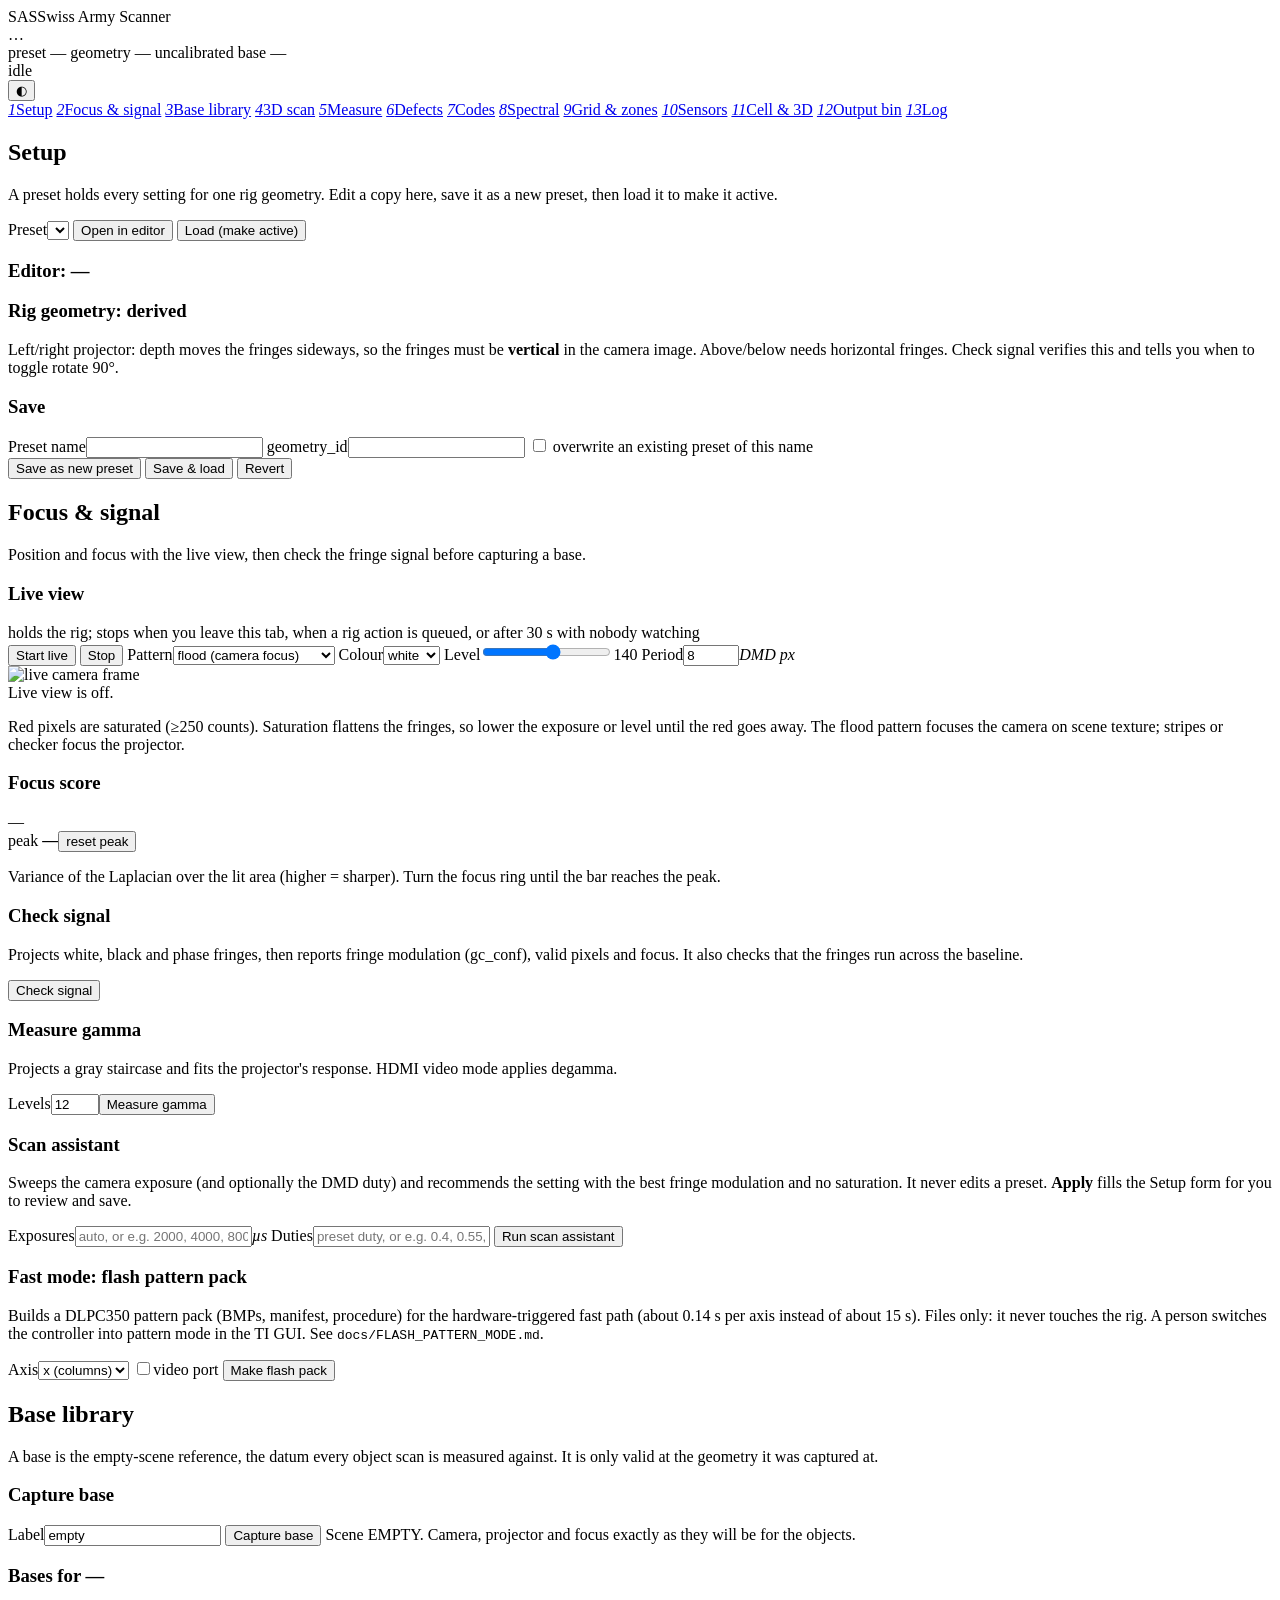
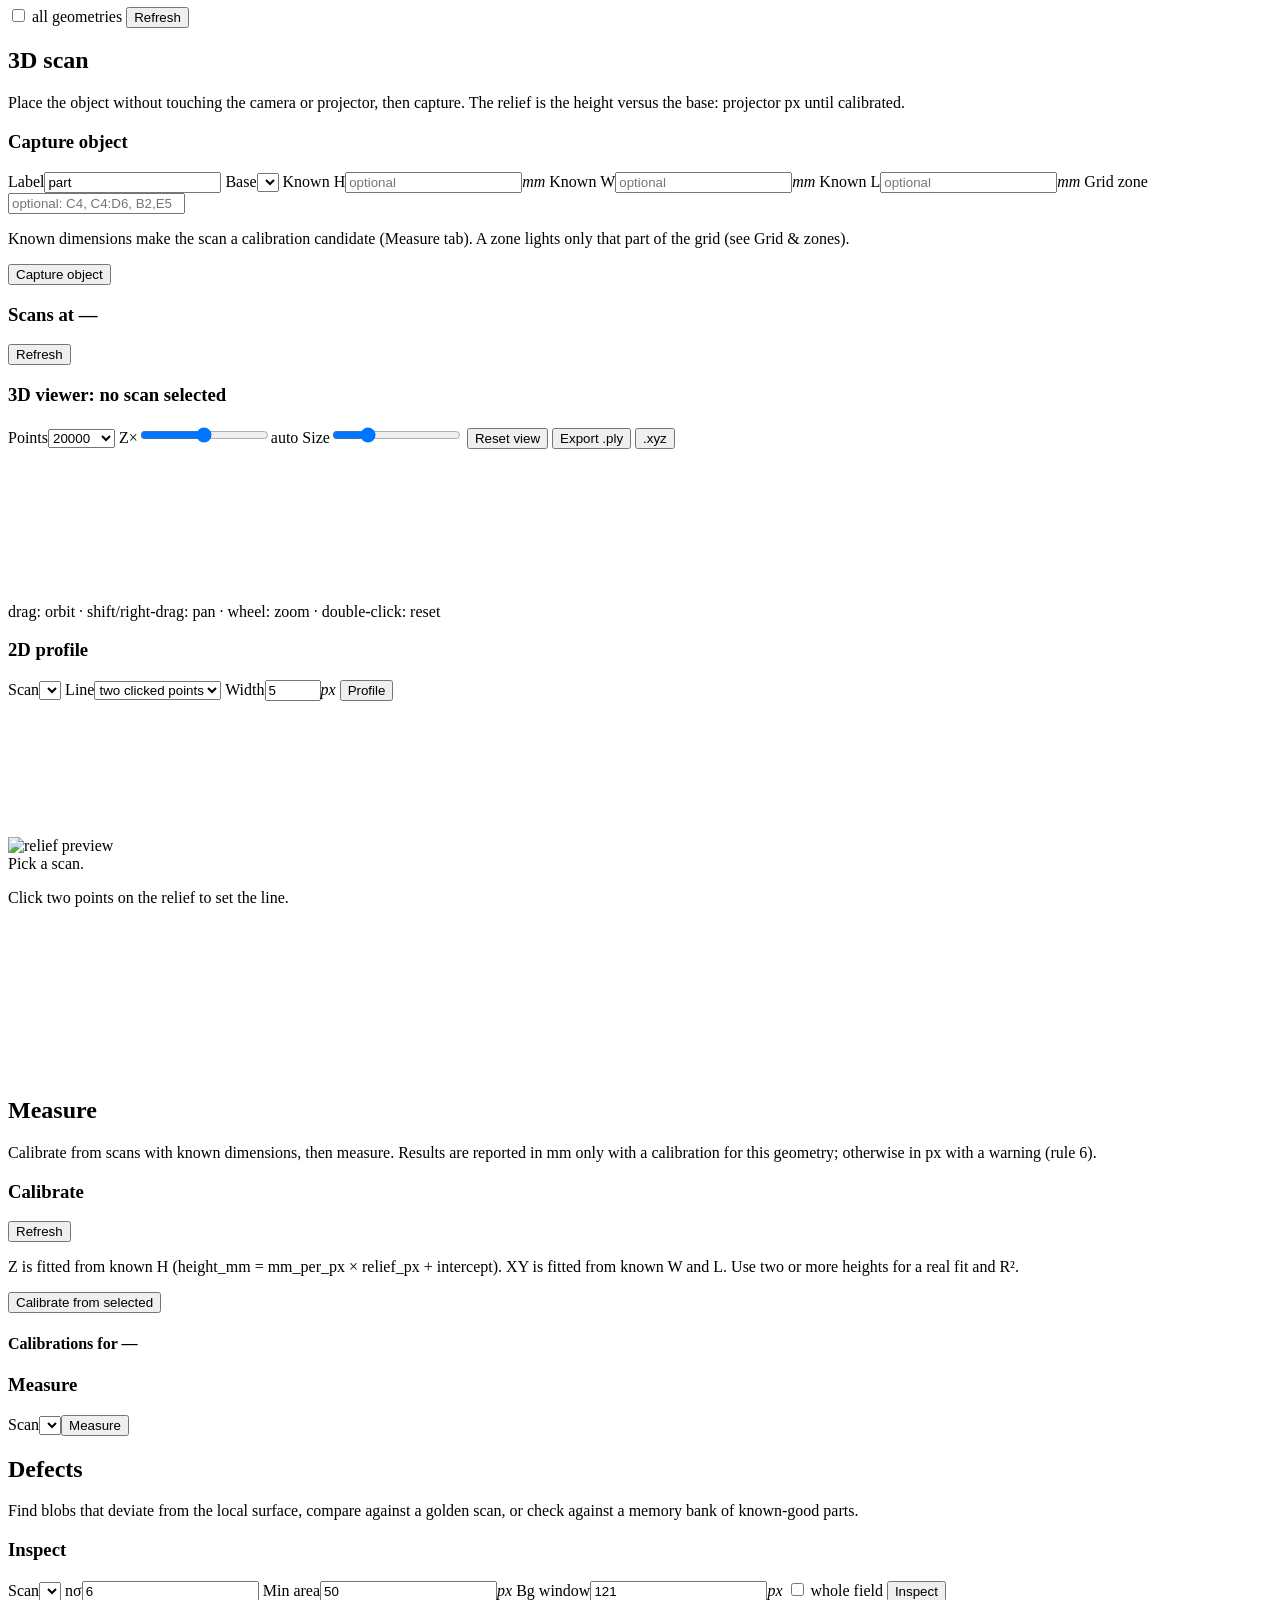
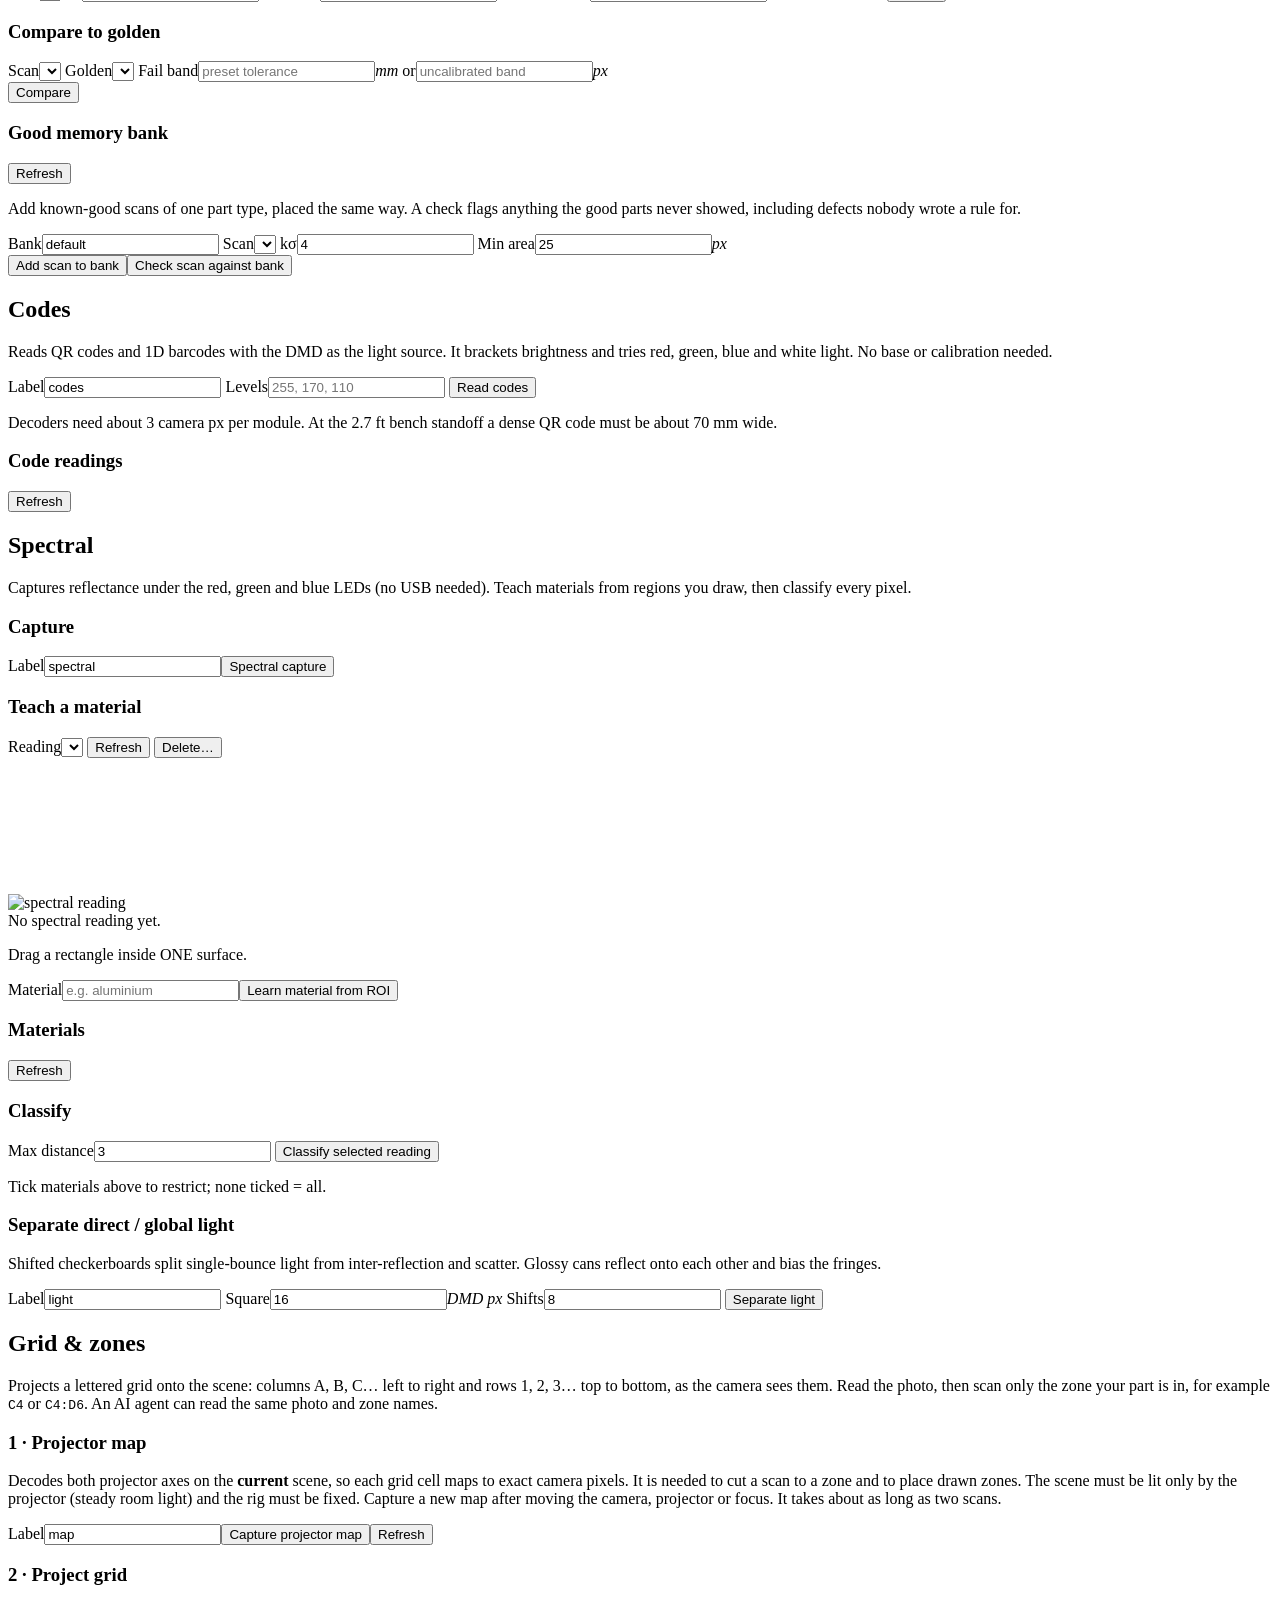
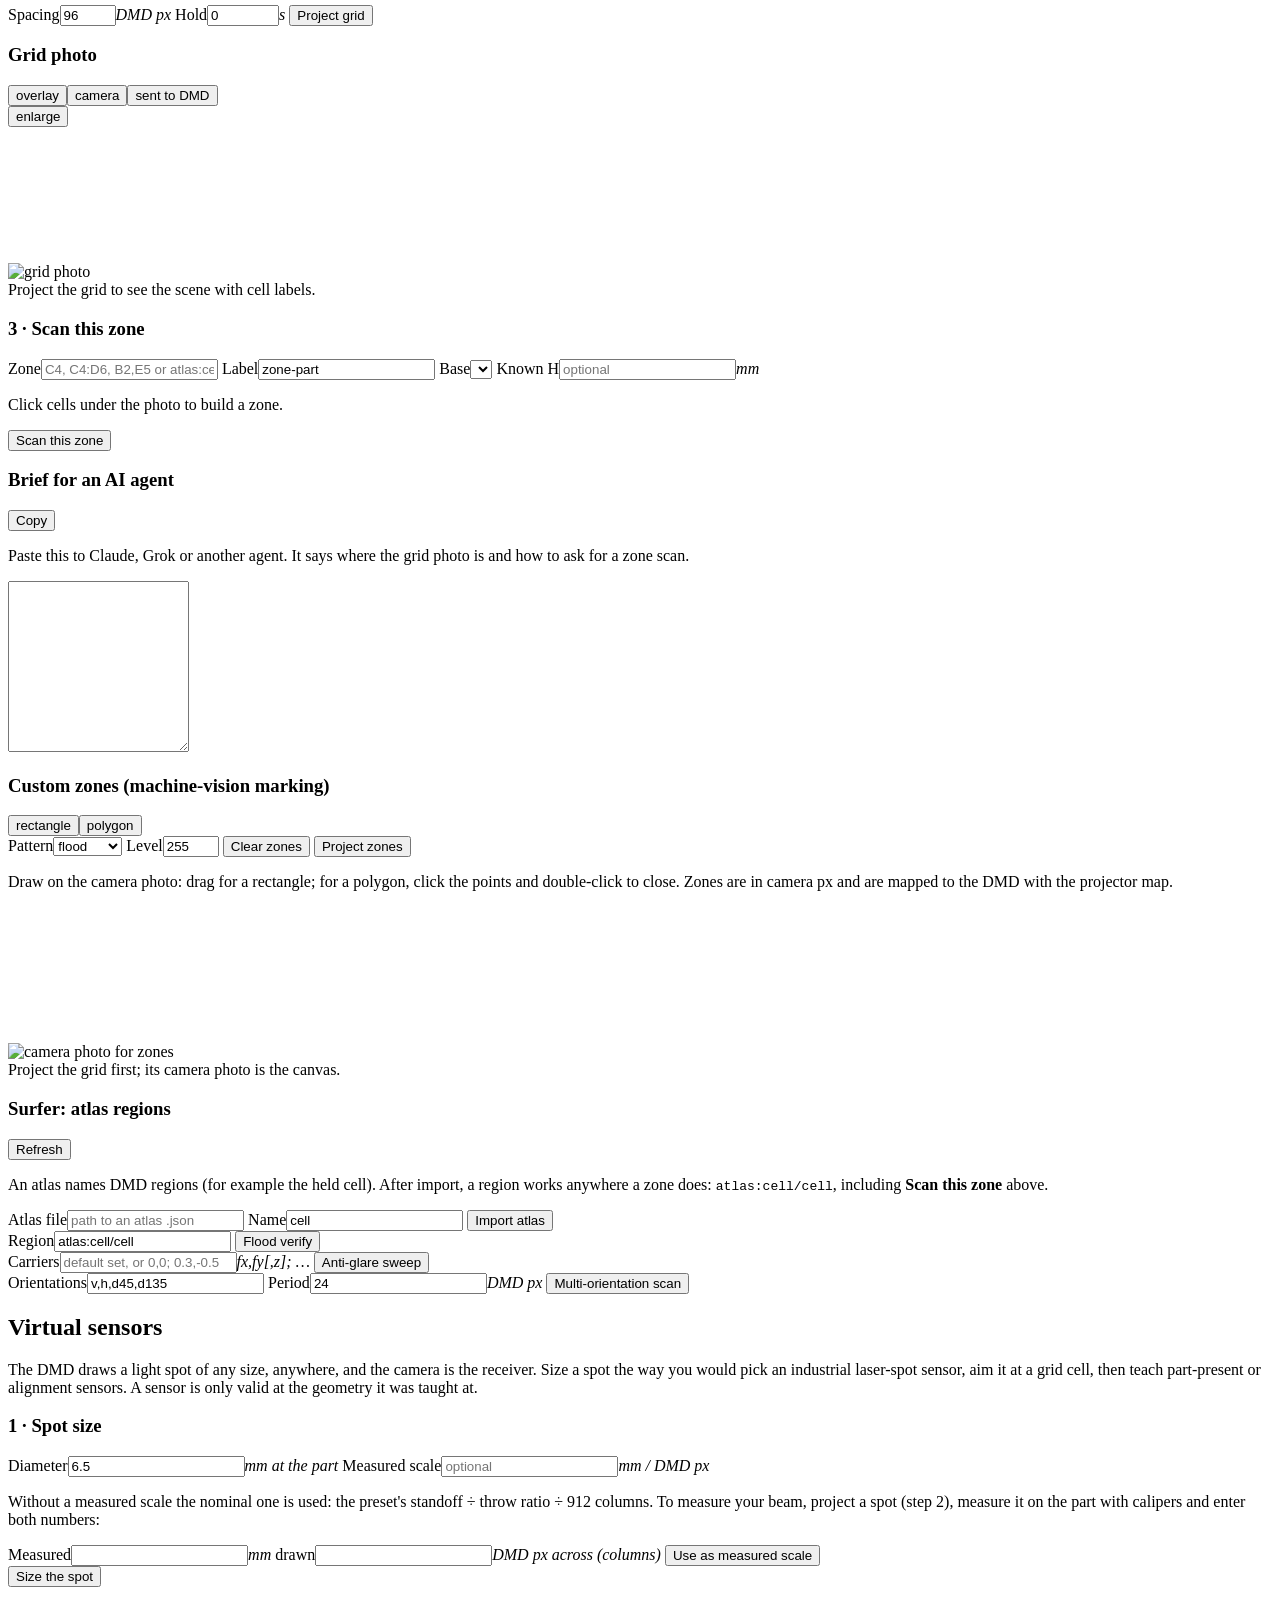
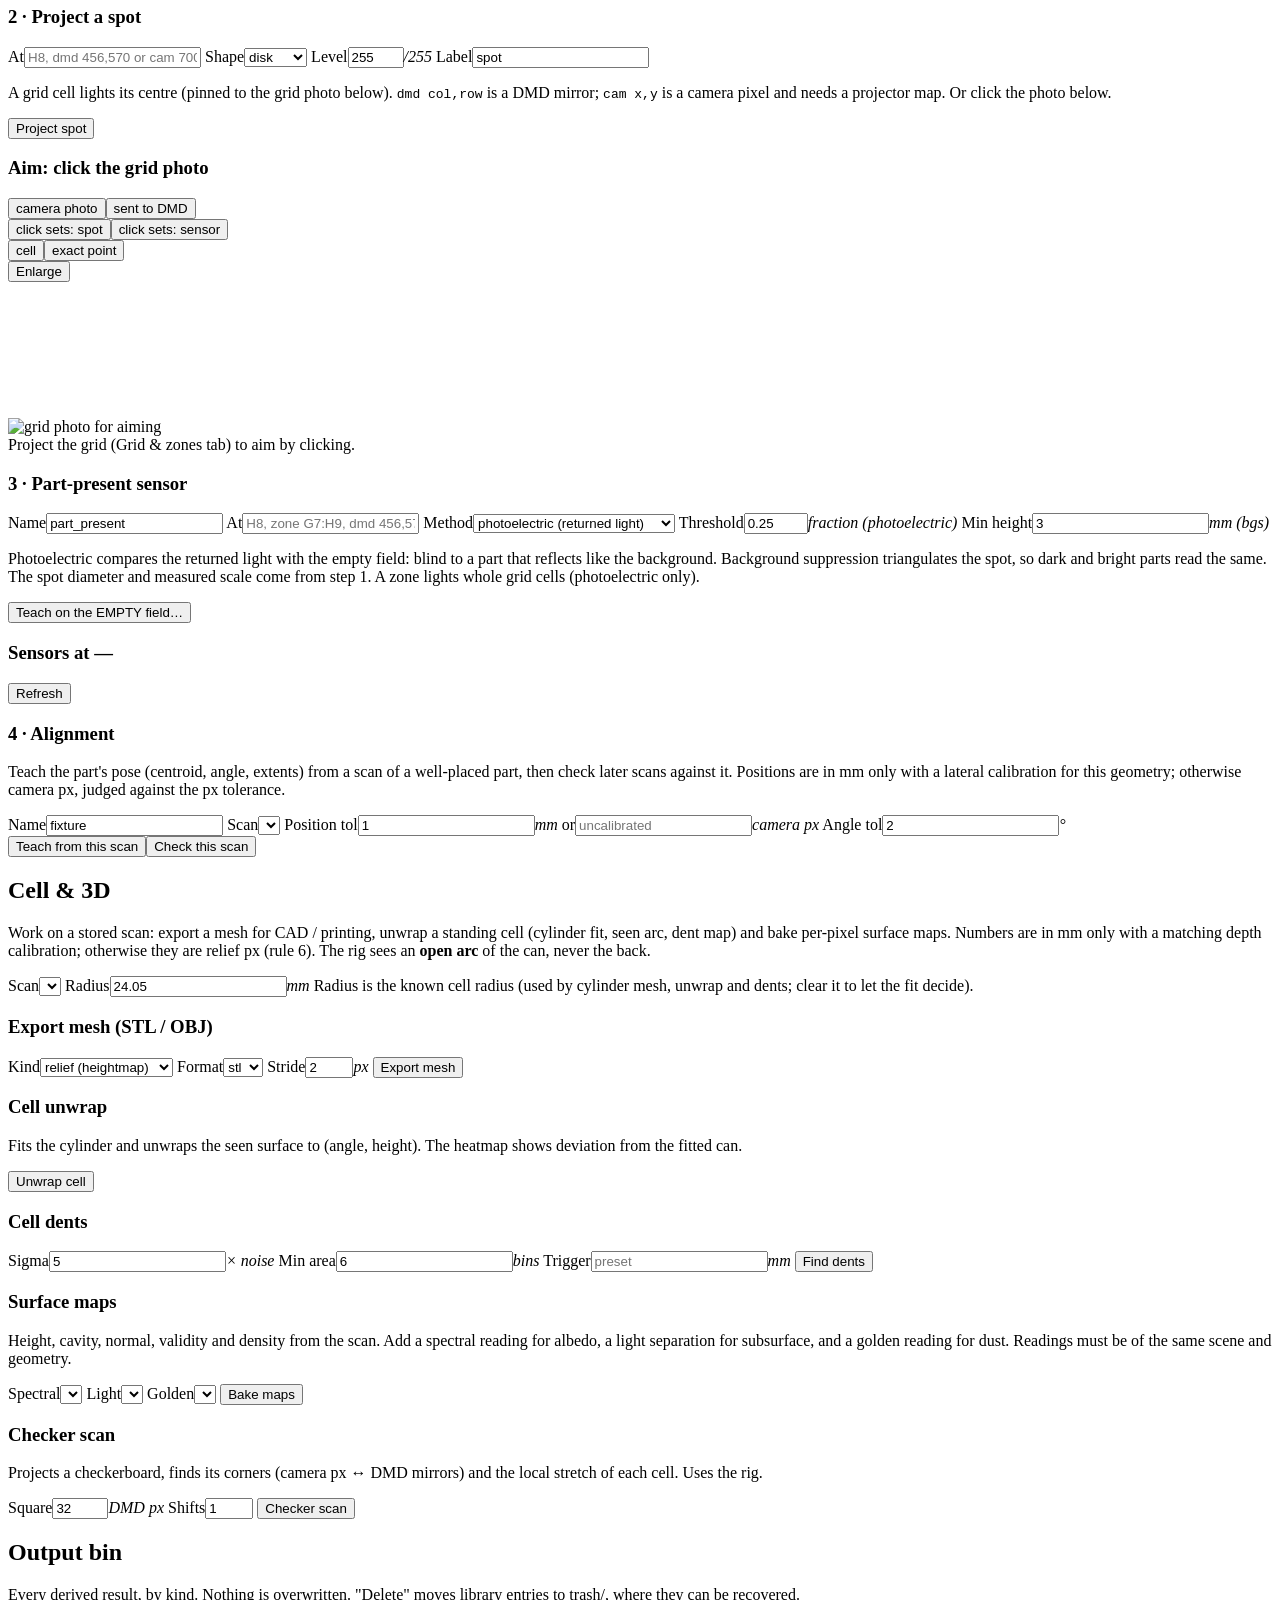
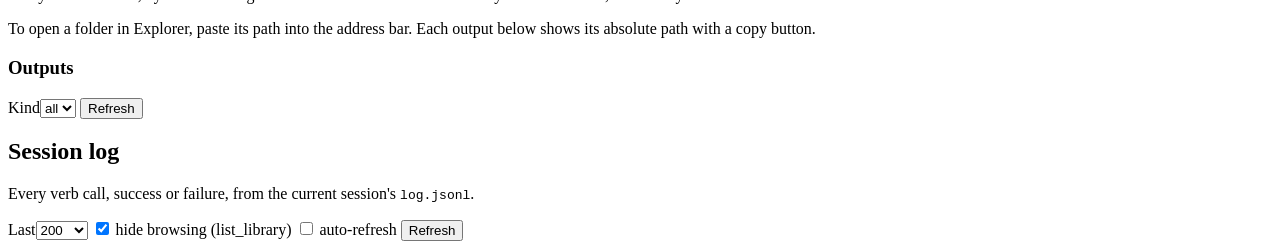
==== ui/web/static/index.html @ 9b75ca55 "Initial public release: Swiss Army Scanner DMD structured-light scanner engine (HDMI fast scan, ster" ====
<!doctype html>
<html lang="en">
<head>
<meta charset="utf-8">
<meta name="viewport" content="width=device-width, initial-scale=1">
<title>Swiss Army Scanner</title>
<link rel="icon" href="data:image/svg+xml,%3Csvg xmlns='http://www.w3.org/2000/svg' viewBox='0 0 16 16'%3E%3Crect width='16' height='16' rx='3' fill='%23161b21'/%3E%3Cpath d='M3 4h10M3 8h10M3 12h10' stroke='%234aa3ff' stroke-width='2'/%3E%3C/svg%3E">
<link rel="stylesheet" href="/static/style.css">
<script src="/static/app.js" defer></script>
</head>
<body>
<header class="top">
  <div class="brand"><span class="logo">SAS</span><span class="name">Swiss Army Scanner</span></div>
  <span id="modeBadge" class="badge">…</span>
  <div class="chips">
    <span class="chip" id="chipPreset" title="Active preset">preset —</span>
    <span class="chip" id="chipGeo" title="Active geometry id: bases and calibrations are only valid here">geometry —</span>
    <span class="chip" id="chipCal" title="Calibration for this geometry (rule 6: mm only with a matching calibration)">uncalibrated</span>
    <span class="chip" id="chipBase" title="Base used for object scans">base —</span>
  </div>
  <div class="spacer"></div>
  <div id="jobInd" class="jobind" role="button" tabindex="0" title="Engine worker: one job at a time. Click for the queue (cancel queued jobs, stop the live view).">idle</div>
  <div id="jobMenu" class="jobmenu" hidden></div>
  <button id="benchBtn" class="ghost" hidden title="Simulated bench (mock mode only)">Sim bench</button>
  <button id="themeBtn" class="ghost" title="Light / dark">&#9680;</button>
</header>
<div id="realBanner" class="banner" hidden>
  <b>REAL HARDWARE.</b> Close the LightCrafter GUI before scanning. It holds the USB link and can knock the DMD off HDMI.
  Do not move the camera, projector or focus between a base and its object scans.
</div>
<div id="connBanner" class="banner warn" hidden>Lost contact with the UI server. Is <code>python -m ui.web.server</code> still running?</div>

<div class="layout">
<nav id="tabs">
  <a href="#setup" data-tab="setup"><i>1</i>Setup</a>
  <a href="#focus" data-tab="focus"><i>2</i>Focus &amp; signal</a>
  <a href="#bases" data-tab="bases"><i>3</i>Base library</a>
  <a href="#scan3d" data-tab="scan3d"><i>4</i>3D scan</a>
  <a href="#measure" data-tab="measure"><i>5</i>Measure</a>
  <a href="#defects" data-tab="defects"><i>6</i>Defects</a>
  <a href="#codes" data-tab="codes"><i>7</i>Codes</a>
  <a href="#spectral" data-tab="spectral"><i>8</i>Spectral</a>
  <a href="#grid" data-tab="grid"><i>9</i>Grid &amp; zones</a>
  <a href="#sensors" data-tab="sensors"><i>10</i>Sensors</a>
  <a href="#cell" data-tab="cell"><i>11</i>Cell &amp; 3D</a>
  <a href="#outputs" data-tab="outputs"><i>12</i>Output bin</a>
  <a href="#log" data-tab="log"><i>13</i>Log</a>
</nav>
<main>

<!-- ============================================================ 1 SETUP -->
<section id="tab-setup" class="tab">
  <div class="tabhead"><h2>Setup</h2>
    <p>A preset holds every setting for one rig geometry. Edit a copy here, save it as a new preset, then load it to make it active.</p></div>
  <div class="card">
    <div class="row">
      <label class="f inline"><span>Preset</span><select id="presetSel"></select></label>
      <button id="presetEdit">Open in editor</button>
      <button id="presetLoad" class="primary">Load (make active)</button>
      <span class="muted small" id="presetDir"></span>
    </div>
    <div id="presetLoadOut"></div>
  </div>
  <div class="split">
    <div class="card">
      <div class="cardhead"><h3>Editor: <span id="editorName" class="mono">—</span></h3><span id="dirtyBadge" class="tag warn" hidden>unsaved</span></div>
      <div id="presetWarn"></div>
      <form id="presetForm" autocomplete="off"></form>
    </div>
    <div class="card side">
      <h3>Rig geometry: derived</h3>
      <dl id="derived" class="kv"></dl>
      <p class="note">Left/right projector: depth moves the fringes sideways, so the fringes must be <b>vertical</b> in the camera image. Above/below needs horizontal fringes. Check signal verifies this and tells you when to toggle rotate&nbsp;90&deg;.</p>
      <div id="geoSuggest"></div>
      <h3>Save</h3>
      <label class="f"><span>Preset name</span><input id="saveName" data-path="name" spellcheck="false"></label>
      <label class="f"><span>geometry_id</span><input id="saveGeo" data-path="geometry_id" spellcheck="false"></label>
      <label class="chk"><input type="checkbox" id="saveOverwrite"> overwrite an existing preset of this name</label>
      <div class="row">
        <button id="saveBtn">Save as new preset</button>
        <button id="saveLoadBtn" class="primary">Save &amp; load</button>
        <button id="revertBtn" class="ghost">Revert</button>
      </div>
      <div id="saveOut"></div>
    </div>
  </div>
</section>

<!-- ============================================================ 2 FOCUS -->
<section id="tab-focus" class="tab">
  <div class="tabhead"><h2>Focus &amp; signal</h2>
    <p>Position and focus with the live view, then check the fringe signal before capturing a base.</p></div>
  <div class="split wide">
    <div class="card">
      <div class="cardhead"><h3>Live view</h3><span class="muted small">holds the rig; stops when you leave this tab, when a rig action is queued, or after 30 s with nobody watching</span></div>
      <div class="row">
        <button id="liveStart" class="primary">Start live</button>
        <button id="liveStop">Stop</button>
        <label class="f inline"><span>Pattern</span><select id="livePattern"><option value="flood">flood (camera focus)</option><option value="stripes">stripes (projector focus)</option><option value="checker">checker</option></select></label>
        <label class="f inline"><span>Colour</span><select id="liveColour"><option>white</option><option>red</option><option>green</option><option>blue</option></select></label>
        <label class="f inline"><span>Level</span><input type="range" id="liveLevel" min="0" max="255" value="140"><output id="liveLevelV" class="mono">140</output></label>
        <label class="f inline"><span>Period</span><input type="number" id="livePeriod" min="2" max="256" value="8" class="w5"><em>DMD px</em></label>
      </div>
      <div class="liveview"><img id="liveImg" alt="live camera frame"><div id="liveEmpty" class="empty">Live view is off.</div></div>
      <p class="muted small">Red pixels are saturated (&ge;250 counts). Saturation flattens the fringes, so lower the exposure or level until the red goes away. The flood pattern focuses the camera on scene texture; stripes or checker focus the projector.</p>
    </div>
    <div class="card side">
      <h3>Focus score</h3>
      <div class="bigmeter">
        <div class="val mono" id="focusVal">—</div>
        <div class="meter"><div id="focusBar"></div></div>
        <div class="sub"><span>peak <b class="mono" id="focusPeak">—</b></span><button id="focusReset" class="ghost small">reset peak</button></div>
      </div>
      <p class="muted small">Variance of the Laplacian over the lit area (higher = sharper). Turn the focus ring until the bar reaches the peak.</p>
      <dl class="kv" id="liveStats"></dl>
    </div>
  </div>
  <div class="split">
    <div class="card">
      <h3>Check signal</h3>
      <p class="muted">Projects white, black and phase fringes, then reports fringe modulation (gc_conf), valid pixels and focus. It also checks that the fringes run across the baseline.</p>
      <button id="sigBtn" class="primary">Check signal</button>
      <div id="sigOut"></div>
    </div>
    <div class="card">
      <h3>Measure gamma</h3>
      <p class="muted">Projects a gray staircase and fits the projector's response. HDMI video mode applies degamma.</p>
      <div class="row"><label class="f inline"><span>Levels</span><input type="number" id="gammaN" value="12" min="4" max="64" class="w5"></label><button id="gammaBtn">Measure gamma</button></div>
      <div id="gammaOut"></div>
    </div>
  </div>
  <div class="card">
    <h3>Scan assistant</h3>
    <p class="muted">Sweeps the camera exposure (and optionally the DMD duty) and recommends the setting with the best fringe modulation and no saturation. It never edits a preset. <b>Apply</b> fills the Setup form for you to review and save.</p>
    <div class="row">
      <label class="f inline"><span>Exposures</span><input id="tuneExp" placeholder="auto, or e.g. 2000, 4000, 8000" class="w20"><em>µs</em></label>
      <label class="f inline"><span>Duties</span><input id="tuneDuty" placeholder="preset duty, or e.g. 0.4, 0.55, 0.8" class="w20"></label>
      <button id="tuneBtn" class="primary">Run scan assistant</button>
    </div>
    <div id="tuneOut"></div>
  </div>
  <div class="card">
    <h3>Fast mode: flash pattern pack</h3>
    <p class="muted small">Builds a DLPC350 pattern pack (BMPs, manifest, procedure) for the hardware-triggered fast path (about 0.14 s per axis instead of about 15 s). Files only: it never touches the rig. A person switches the controller into pattern mode in the TI GUI. See <code>docs/FLASH_PATTERN_MODE.md</code>.</p>
    <div class="row">
      <label class="f inline"><span>Axis</span><select id="flashAxis"><option value="x">x (columns)</option><option value="y">y (rows)</option></select></label>
      <label class="f inline"><input type="checkbox" id="flashVideo"><span>video port</span></label>
      <button id="flashBtn">Make flash pack</button>
    </div>
    <div id="flashOut"></div>
  </div>
</section>

<!-- ============================================================ 3 BASES -->
<section id="tab-bases" class="tab">
  <div class="tabhead"><h2>Base library</h2>
    <p>A base is the empty-scene reference, the datum every object scan is measured against. It is only valid at the geometry it was captured at.</p></div>
  <div class="card">
    <h3>Capture base</h3>
    <div class="row">
      <label class="f inline"><span>Label</span><input id="baseLabel" value="empty" class="w15"></label>
      <button id="baseCapture" class="primary">Capture base</button>
      <span class="muted small">Scene EMPTY. Camera, projector and focus exactly as they will be for the objects.</span>
    </div>
    <div id="baseOut"></div>
  </div>
  <div class="card">
    <div class="cardhead"><h3>Bases for <span class="mono geoName">—</span></h3>
      <label class="chk"><input type="checkbox" id="basesAll"> all geometries</label>
      <button id="basesRefresh" class="ghost">Refresh</button></div>
    <div id="basesList" class="tiles"></div>
  </div>
</section>

<!-- ============================================================ 4 3D SCAN -->
<section id="tab-scan3d" class="tab">
  <div class="tabhead"><h2>3D scan</h2>
    <p>Place the object without touching the camera or projector, then capture. The relief is the height versus the base: projector px until calibrated.</p></div>
  <div class="split">
    <div class="card">
      <h3>Capture object</h3>
      <div class="formgrid">
        <label class="f"><span>Label</span><input id="objLabel" value="part"></label>
        <label class="f"><span>Base</span><select id="objBase" data-bases></select></label>
        <label class="f"><span>Known H</span><input id="objH" type="number" step="any" min="0" placeholder="optional"><em>mm</em></label>
        <label class="f"><span>Known W</span><input id="objW" type="number" step="any" min="0" placeholder="optional"><em>mm</em></label>
        <label class="f"><span>Known L</span><input id="objL" type="number" step="any" min="0" placeholder="optional"><em>mm</em></label>
        <label class="f"><span>Grid zone</span><input id="objZone" placeholder="optional: C4, C4:D6, B2,E5" spellcheck="false"></label>
      </div>
      <p class="muted small">Known dimensions make the scan a calibration candidate (Measure tab). A zone lights only that part of the grid (see Grid &amp; zones).</p>
      <button id="objCapture" class="primary">Capture object</button>
      <div id="objOut"></div>
    </div>
    <div class="card">
      <div class="cardhead"><h3>Scans at <span class="mono geoName">—</span></h3><button id="objRefresh" class="ghost">Refresh</button></div>
      <div id="objList" class="list"></div>
    </div>
  </div>
  <div class="card">
    <div class="cardhead">
      <h3>3D viewer: <span id="cloudTitle" class="mono">no scan selected</span></h3>
      <label class="f inline"><span>Points</span><select id="cloudMax"><option>5000</option><option selected>20000</option><option>50000</option><option>100000</option><option>200000</option></select></label>
      <label class="f inline"><span>Z&times;</span><input type="range" id="cloudZex" min="-2" max="2" step="0.05" value="0"><output id="cloudZexV" class="mono">auto</output></label>
      <label class="f inline"><span>Size</span><input type="range" id="cloudSize" min="1" max="5" step="1" value="2"></label>
      <button id="cloudReset" class="ghost">Reset view</button>
      <button id="cloudPly">Export .ply</button>
      <button id="cloudXyz" class="ghost">.xyz</button>
      <span id="cloudLinks"></span>
    </div>
    <div class="cloudwrap"><canvas id="cloud"></canvas><div class="legend" id="cloudLegend" hidden></div><div class="cloudhelp">drag: orbit &middot; shift/right-drag: pan &middot; wheel: zoom &middot; double-click: reset</div></div>
    <div id="cloudInfo" class="muted small"></div>
  </div>
  <div class="card">
    <div class="cardhead"><h3>2D profile</h3>
      <label class="f inline"><span>Scan</span><select id="profScan" data-objects></select></label>
      <label class="f inline"><span>Line</span><select id="profMode"><option value="points">two clicked points</option><option value="auto">auto (long axis)</option><option value="x">x through part</option><option value="y">y through part</option></select></label>
      <label class="f inline"><span>Width</span><input type="number" id="profWidth" value="5" min="1" max="101" class="w5"><em>px</em></label>
      <button id="profBtn" class="primary">Profile</button></div>
    <div class="split even">
      <div><div class="picker" id="profPick"><img alt="relief preview"><canvas></canvas><div class="empty">Pick a scan.</div></div>
        <p class="muted small" id="profHint">Click two points on the relief to set the line.</p></div>
      <div><canvas id="profPlot" class="plot"></canvas><div id="profOut"></div></div>
    </div>
  </div>
</section>

<!-- ============================================================ 5 MEASURE -->
<section id="tab-measure" class="tab">
  <div class="tabhead"><h2>Measure</h2>
    <p>Calibrate from scans with known dimensions, then measure. Results are reported in mm only with a calibration for this geometry; otherwise in px with a warning (rule 6).</p></div>
  <div class="split">
    <div class="card">
      <div class="cardhead"><h3>Calibrate</h3><button id="calRefresh" class="ghost">Refresh</button></div>
      <p class="muted small">Z is fitted from known H (height_mm = mm_per_px &times; relief_px + intercept). XY is fitted from known W and L. Use two or more heights for a real fit and R&sup2;.</p>
      <div id="calList" class="list"></div>
      <button id="calBtn" class="primary">Calibrate from selected</button>
      <div id="calOut"></div>
      <h4>Calibrations for <span class="mono geoName">—</span></h4>
      <div id="calLib"></div>
    </div>
    <div class="card">
      <h3>Measure</h3>
      <div class="row"><label class="f inline"><span>Scan</span><select id="measScan" data-objects></select></label><button id="measBtn" class="primary">Measure</button></div>
      <div id="measOut"></div>
    </div>
  </div>
</section>

<!-- ============================================================ 6 DEFECTS -->
<section id="tab-defects" class="tab">
  <div class="tabhead"><h2>Defects</h2>
    <p>Find blobs that deviate from the local surface, compare against a golden scan, or check against a memory bank of known-good parts.</p></div>
  <div class="card">
    <div class="cardhead"><h3>Inspect</h3>
      <label class="f inline"><span>Scan</span><select id="inspScan" data-objects></select></label>
      <label class="f inline"><span>n&sigma;</span><input type="number" id="inspSigma" value="6" step="0.5" min="1" class="w5"></label>
      <label class="f inline"><span>Min area</span><input type="number" id="inspArea" value="50" min="1" class="w5"><em>px</em></label>
      <label class="f inline"><span>Bg window</span><input type="number" id="inspWin" value="121" min="3" step="2" class="w5"><em>px</em></label>
      <label class="chk"><input type="checkbox" id="inspWhole"> whole field</label>
      <button id="inspBtn" class="primary">Inspect</button></div>
    <div id="inspOut"></div>
  </div>
  <div class="split">
    <div class="card">
      <h3>Compare to golden</h3>
      <div class="formgrid">
        <label class="f"><span>Scan</span><select id="cmpScan" data-objects></select></label>
        <label class="f"><span>Golden</span><select id="cmpGolden" data-objects></select></label>
        <label class="f"><span>Fail band</span><input type="number" id="cmpMm" step="any" placeholder="preset tolerance"><em>mm</em></label>
        <label class="f"><span>or</span><input type="number" id="cmpPx" step="any" placeholder="uncalibrated band"><em>px</em></label>
      </div>
      <button id="cmpBtn" class="primary">Compare</button>
      <div id="cmpOut"></div>
    </div>
    <div class="card">
      <div class="cardhead"><h3>Good memory bank</h3><button id="bankRefresh" class="ghost">Refresh</button></div>
      <p class="muted small">Add known-good scans of one part type, placed the same way. A check flags anything the good parts never showed, including defects nobody wrote a rule for.</p>
      <div class="formgrid">
        <label class="f"><span>Bank</span><input id="bankName" value="default" list="bankNames" spellcheck="false"></label>
        <label class="f"><span>Scan</span><select id="bankScan" data-objects></select></label>
        <label class="f"><span>k&sigma;</span><input type="number" id="bankK" value="4" step="0.5" min="1"></label>
        <label class="f"><span>Min area</span><input type="number" id="bankArea" value="25" min="1"><em>px</em></label>
      </div>
      <datalist id="bankNames"></datalist>
      <div class="row"><button id="bankAdd">Add scan to bank</button><button id="bankCheck" class="primary">Check scan against bank</button></div>
      <div id="bankList"></div>
      <div id="bankOut"></div>
    </div>
  </div>
</section>

<!-- ============================================================ 7 CODES -->
<section id="tab-codes" class="tab">
  <div class="tabhead"><h2>Codes</h2>
    <p>Reads QR codes and 1D barcodes with the DMD as the light source. It brackets brightness and tries red, green, blue and white light. No base or calibration needed.</p></div>
  <div class="card">
    <div class="row">
      <label class="f inline"><span>Label</span><input id="codeLabel" value="codes" class="w15"></label>
      <label class="f inline"><span>Levels</span><input id="codeLevels" placeholder="255, 170, 110" class="w15"></label>
      <button id="codeBtn" class="primary">Read codes</button>
    </div>
    <p class="muted small">Decoders need about 3 camera px per module. At the 2.7 ft bench standoff a dense QR code must be about 70 mm wide.</p>
    <div id="codeOut"></div>
  </div>
  <div class="card">
    <div class="cardhead"><h3>Code readings</h3><button id="codeRefresh" class="ghost">Refresh</button></div>
    <div id="codeList"></div>
  </div>
</section>

<!-- ============================================================ 8 SPECTRAL -->
<section id="tab-spectral" class="tab">
  <div class="tabhead"><h2>Spectral</h2>
    <p>Captures reflectance under the red, green and blue LEDs (no USB needed). Teach materials from regions you draw, then classify every pixel.</p></div>
  <div class="split">
    <div class="card">
      <h3>Capture</h3>
      <div class="row"><label class="f inline"><span>Label</span><input id="specLabel" value="spectral" class="w15"></label><button id="specBtn" class="primary">Spectral capture</button></div>
      <div id="specOut"></div>
      <h3>Teach a material</h3>
      <div class="row">
        <label class="f inline"><span>Reading</span><select id="specReading"></select></label>
        <button id="specRefresh" class="ghost">Refresh</button>
        <button id="specDelete" class="ghost small danger" title="Move the selected reading to trash">Delete…</button>
      </div>
      <div class="picker" id="specPick"><img alt="spectral reading"><canvas></canvas><div class="empty">No spectral reading yet.</div></div>
      <p class="muted small" id="specRoiText">Drag a rectangle inside ONE surface.</p>
      <div class="row"><label class="f inline"><span>Material</span><input id="matName" placeholder="e.g. aluminium" class="w15"></label><button id="matLearn">Learn material from ROI</button></div>
      <div id="matOut"></div>
    </div>
    <div class="card">
      <div class="cardhead"><h3>Materials</h3><button id="matRefresh" class="ghost">Refresh</button></div>
      <div id="matList"></div>
      <h3>Classify</h3>
      <div class="row"><label class="f inline"><span>Max distance</span><input type="number" id="clsDist" value="3" step="0.5" min="0.5" class="w5"></label>
        <button id="clsBtn" class="primary">Classify selected reading</button></div>
      <p class="muted small">Tick materials above to restrict; none ticked = all.</p>
      <div id="clsOut"></div>
    </div>
  </div>
  <div class="card">
    <h3>Separate direct / global light</h3>
    <p class="muted small">Shifted checkerboards split single-bounce light from inter-reflection and scatter. Glossy cans reflect onto each other and bias the fringes.</p>
    <div class="row">
      <label class="f inline"><span>Label</span><input id="sepLabel" value="light" class="w10"></label>
      <label class="f inline"><span>Square</span><input type="number" id="sepSq" value="16" min="2" class="w5"><em>DMD px</em></label>
      <label class="f inline"><span>Shifts</span><input type="number" id="sepShifts" value="8" min="2" class="w5"></label>
      <button id="sepBtn" class="primary">Separate light</button>
    </div>
    <div id="sepOut"></div>
  </div>
</section>

<!-- ============================================================ 9 GRID -->
<section id="tab-grid" class="tab">
  <div class="tabhead"><h2>Grid &amp; zones</h2>
    <p>Projects a lettered grid onto the scene: columns A, B, C… left to right and rows 1, 2, 3… top to bottom, as the camera sees them. Read the photo, then scan only the zone your part is in, for example <code>C4</code> or <code>C4:D6</code>. An AI agent can read the same photo and zone names.</p></div>
  <div class="split">
    <div class="card">
      <h3>1 &middot; Projector map</h3>
      <p class="muted small">Decodes both projector axes on the <b>current</b> scene, so each grid cell maps to exact camera pixels. It is needed to cut a scan to a zone and to place drawn zones. The scene must be lit only by the projector (steady room light) and the rig must be fixed. Capture a new map after moving the camera, projector or focus. It takes about as long as two scans.</p>
      <div class="row"><label class="f inline"><span>Label</span><input id="mapLabel" value="map" class="w10"></label><button id="mapBtn" class="primary">Capture projector map</button><button id="mapRefresh" class="ghost">Refresh</button></div>
      <div id="mapOut"></div>
      <div id="mapList"></div>
    </div>
    <div class="card">
      <h3>2 &middot; Project grid</h3>
      <div class="row">
        <label class="f inline"><span>Spacing</span><input type="number" id="gridSpacing" value="96" min="16" max="570" class="w5"><em>DMD px</em></label>
        <label class="f inline"><span>Hold</span><input type="number" id="gridHold" value="0" min="0" max="300" step="0.5" class="w5" title="keeps the grid up (and the rig busy) this long; can't be interrupted; max 300 s"><em>s</em></label>
        <button id="gridBtn" class="primary">Project grid</button>
      </div>
      <div id="gridOut"></div>
    </div>
  </div>
  <div class="card">
    <div class="cardhead"><h3>Grid photo</h3>
      <div class="seg" id="gridView"><button data-v="overlay" class="on">overlay</button><button data-v="camera">camera</button><button data-v="dmd">sent to DMD</button></div>
      <span class="muted small" id="gridPhotoInfo"></span><button id="gridEnlarge" class="ghost small">enlarge</button></div>
    <div id="gridNotice"></div>
    <div class="picker" id="gridPick"><img alt="grid photo"><canvas></canvas><div class="empty">Project the grid to see the scene with cell labels.</div></div>
    <div id="gridCells" class="cells"></div>
  </div>
  <div class="split">
    <div class="card">
      <h3>3 &middot; Scan this zone</h3>
      <div class="formgrid">
        <label class="f"><span>Zone</span><input id="zoneText" placeholder="C4, C4:D6, B2,E5 or atlas:cell/cell" spellcheck="false"></label>
        <label class="f"><span>Label</span><input id="zoneLabel" value="zone-part"></label>
        <label class="f"><span>Base</span><select id="zoneBase" data-bases></select></label>
        <label class="f"><span>Known H</span><input id="zoneH" type="number" step="any" placeholder="optional"><em>mm</em></label>
      </div>
      <p class="muted small" id="zoneCheck">Click cells under the photo to build a zone.</p>
      <button id="zoneScan" class="primary">Scan this zone</button>
      <div id="zoneOut"></div>
    </div>
    <div class="card">
      <div class="cardhead"><h3>Brief for an AI agent</h3><button id="agentCopy" class="ghost">Copy</button></div>
      <p class="muted small">Paste this to Claude, Grok or another agent. It says where the grid photo is and how to ask for a zone scan.</p>
      <textarea id="agentBrief" readonly rows="11" spellcheck="false"></textarea>
    </div>
  </div>
  <div class="card">
    <div class="cardhead"><h3>Custom zones (machine-vision marking)</h3>
      <div class="seg" id="zoneTool"><button data-v="rect" class="on">rectangle</button><button data-v="poly">polygon</button></div>
      <label class="f inline"><span>Pattern</span><select id="zonePattern"><option>flood</option><option>outline</option><option>grid</option><option>stripes</option><option>checker</option></select></label>
      <label class="f inline"><span>Level</span><input type="number" id="zoneLevel" value="255" min="0" max="255" class="w5"></label>
      <button id="zoneClear" class="ghost">Clear zones</button>
      <button id="zoneProject" class="primary">Project zones</button></div>
    <p class="muted small">Draw on the camera photo: drag for a rectangle; for a polygon, click the points and double-click to close. Zones are in camera px and are mapped to the DMD with the projector map.</p>
    <div class="split even">
      <div class="picker" id="zonePick"><img alt="camera photo for zones"><canvas></canvas><div class="empty">Project the grid first; its camera photo is the canvas.</div></div>
      <div><div id="zoneList"></div><div id="zonesOut"></div></div>
    </div>
  </div>
  <div class="card">
    <div class="cardhead"><h3>Surfer: atlas regions</h3><button id="atlasRefresh" class="ghost">Refresh</button></div>
    <p class="muted small">An atlas names DMD regions (for example the held cell). After import, a region works anywhere a zone does: <code>atlas:cell/cell</code>, including <b>Scan this zone</b> above.</p>
    <div class="row">
      <label class="f inline"><span>Atlas file</span><input id="atlasPath" class="w30" spellcheck="false" value="" placeholder="path to an atlas .json"></label>
      <label class="f inline"><span>Name</span><input id="atlasName" value="cell" class="w10"></label>
      <button id="atlasImport" class="primary">Import atlas</button>
    </div>
    <div id="atlasOut"></div>
    <div id="atlasList"></div>
    <div class="row">
      <label class="f inline"><span>Region</span><input id="surfRegion" value="atlas:cell/cell" class="w20" spellcheck="false" title="atlas:<name>/<region>, a zone like P17:P22@48, or x0,y0,x1,y1 DMD px"></label>
      <button id="floodBtn">Flood verify</button>
    </div>
    <div id="floodOut"></div>
    <div class="row">
      <label class="f inline"><span>Carriers</span><input id="glareCarriers" class="w20" placeholder="default set, or 0,0; 0.3,-0.5" spellcheck="false"><em>fx,fy[,z]; …</em></label>
      <button id="glareBtn">Anti-glare sweep</button>
    </div>
    <div id="glareOut"></div>
    <div class="row">
      <label class="f inline"><span>Orientations</span><input id="moOrients" value="v,h,d45,d135" class="w10" spellcheck="false"></label>
      <label class="f inline"><span>Period</span><input type="number" id="moPeriod" value="24" min="4" class="w5"><em>DMD px</em></label>
      <button id="moBtn">Multi-orientation scan</button>
    </div>
    <div id="moOut"></div>
  </div>
</section>

<!-- ============================================================ 10 SENSORS -->
<section id="tab-sensors" class="tab">
  <div class="tabhead"><h2>Virtual sensors</h2>
    <p>The DMD draws a light spot of any size, anywhere, and the camera is the receiver. Size a spot the way you would pick an industrial laser-spot sensor, aim it at a grid cell, then teach part-present or alignment sensors. A sensor is only valid at the geometry it was taught at.</p></div>
  <div class="split">
    <div class="card">
      <h3>1 &middot; Spot size</h3>
      <div class="formgrid">
        <label class="f"><span>Diameter</span><input id="spotD" type="number" step="any" min="0" value="6.5"><em>mm at the part</em></label>
        <label class="f"><span>Measured scale</span><input id="spotK" type="number" step="any" min="0" placeholder="optional"><em>mm / DMD px</em></label>
      </div>
      <p class="muted small">Without a measured scale the nominal one is used: the preset's standoff &divide; throw ratio &divide; 912 columns. To measure your beam, project a spot (step 2), measure it on the part with calipers and enter both numbers:</p>
      <div class="row">
        <label class="f inline"><span>Measured</span><input id="spotMeasMm" type="number" step="any" min="0" class="w5"><em>mm</em></label>
        <label class="f inline"><span>drawn</span><input id="spotMeasPx" type="number" step="any" min="0" class="w5"><em>DMD px across (columns)</em></label>
        <button id="spotMeasUse" class="ghost small">Use as measured scale</button>
      </div>
      <button id="spotSizeBtn" class="primary">Size the spot</button>
      <div id="spotSizeOut"></div>
    </div>
    <div class="card">
      <h3>2 &middot; Project a spot</h3>
      <div class="formgrid">
        <label class="f"><span>At</span><input id="spotAt" placeholder="H8, dmd 456,570 or cam 700,500" spellcheck="false"></label>
        <label class="f"><span>Shape</span><select id="spotShape"><option>disk</option><option>square</option></select></label>
        <label class="f"><span>Level</span><input id="spotLevel" type="number" value="255" min="1" max="255"><em>/255</em></label>
        <label class="f"><span>Label</span><input id="spotLabel" value="spot" spellcheck="false"></label>
      </div>
      <p class="muted small">A grid cell lights its centre (pinned to the grid photo below). <code>dmd col,row</code> is a DMD mirror; <code>cam x,y</code> is a camera pixel and needs a projector map. Or click the photo below.</p>
      <button id="spotBtn" class="primary">Project spot</button>
      <div id="spotOut"></div>
    </div>
  </div>
  <div class="card">
    <div class="cardhead"><h3>Aim: click the grid photo</h3>
      <div class="seg" id="sensView"><button data-v="camera" class="on">camera photo</button><button data-v="dmd">sent to DMD</button></div>
      <div class="seg" id="sensClickTo"><button data-v="spotAt" class="on">click sets: spot</button><button data-v="presAt">click sets: sensor</button></div>
      <div class="seg" id="sensClickAs" title="cell: the grid cell under the click (its centre). exact point: the pixel you clicked (camera view needs a projector map)"><button data-v="cell" class="on">cell</button><button data-v="point">exact point</button></div>
      <button id="sensEnlarge" class="ghost small">Enlarge</button>
      <span class="muted small" id="sensPickInfo"></span></div>
    <div class="picker" id="sensPick"><img alt="grid photo for aiming"><canvas></canvas><div class="empty">Project the grid (Grid &amp; zones tab) to aim by clicking.</div></div>
  </div>
  <div class="split">
    <div class="card">
      <h3>3 &middot; Part-present sensor</h3>
      <div class="formgrid">
        <label class="f"><span>Name</span><input id="presName" value="part_present" spellcheck="false"></label>
        <label class="f"><span>At</span><input id="presAt" placeholder="H8, zone G7:H9, dmd 456,570" spellcheck="false"></label>
        <label class="f"><span>Method</span><select id="presMethod"><option value="photoelectric">photoelectric (returned light)</option><option value="bgs">bgs (background suppression)</option></select></label>
        <label class="f"><span>Threshold</span><input id="presThr" type="number" step="0.05" min="0" max="1" value="0.25"><em>fraction (photoelectric)</em></label>
        <label class="f"><span>Min height</span><input id="presMinH" type="number" step="any" min="0" value="3"><em>mm (bgs)</em></label>
      </div>
      <p class="muted small">Photoelectric compares the returned light with the empty field: blind to a part that reflects like the background. Background suppression triangulates the spot, so dark and bright parts read the same. The spot diameter and measured scale come from step 1. A zone lights whole grid cells (photoelectric only).</p>
      <button id="presTeach" class="primary">Teach on the EMPTY field&hellip;</button>
      <div id="presOut"></div>
    </div>
    <div class="card">
      <div class="cardhead"><h3>Sensors at <span class="mono geoName">—</span></h3><button id="sensRefresh" class="ghost">Refresh</button></div>
      <div id="sensList"></div>
      <div id="presCheckOut"></div>
    </div>
  </div>
  <div class="card">
    <h3>4 &middot; Alignment</h3>
    <p class="muted small">Teach the part's pose (centroid, angle, extents) from a scan of a well-placed part, then check later scans against it. Positions are in mm only with a lateral calibration for this geometry; otherwise camera px, judged against the px tolerance.</p>
    <div class="formgrid">
      <label class="f"><span>Name</span><input id="alName" value="fixture" list="alNames" spellcheck="false"></label>
      <label class="f"><span>Scan</span><select id="alScan" data-objects></select></label>
      <label class="f"><span>Position tol</span><input id="alTolMm" type="number" step="any" min="0" value="1"><em>mm</em></label>
      <label class="f"><span>or</span><input id="alTolPx" type="number" step="any" min="0" placeholder="uncalibrated"><em>camera px</em></label>
      <label class="f"><span>Angle tol</span><input id="alTolDeg" type="number" step="any" min="0" value="2"><em>&deg;</em></label>
    </div>
    <datalist id="alNames"></datalist>
    <div class="row"><button id="alTeach">Teach from this scan</button><button id="alCheck" class="primary">Check this scan</button></div>
    <div id="alOut"></div>
  </div>
</section>

<!-- ============================================================ 11 CELL & 3D -->
<section id="tab-cell" class="tab">
  <div class="tabhead"><h2>Cell &amp; 3D</h2>
    <p>Work on a stored scan: export a mesh for CAD / printing, unwrap a standing cell (cylinder fit, seen arc, dent map) and bake per-pixel surface maps. Numbers are in mm only with a matching depth calibration; otherwise they are relief px (rule 6). The rig sees an <b>open arc</b> of the can, never the back.</p></div>
  <div class="card">
    <div class="row">
      <label class="f inline"><span>Scan</span><select id="cellScan" data-objects></select></label>
      <label class="f inline"><span>Radius</span><input type="number" id="cellRadius" value="24.05" step="any" min="0" class="w5"><em>mm</em></label>
      <span class="muted small">Radius is the known cell radius (used by cylinder mesh, unwrap and dents; clear it to let the fit decide).</span>
    </div>
  </div>
  <div class="split">
    <div class="card">
      <h3>Export mesh (STL / OBJ)</h3>
      <div class="row">
        <label class="f inline"><span>Kind</span><select id="meshKind"><option value="relief">relief (heightmap)</option><option value="base">base surface</option><option value="cylinder">cylinder (open arc)</option></select></label>
        <label class="f inline"><span>Format</span><select id="meshFmt"><option>stl</option><option>obj</option></select></label>
        <label class="f inline"><span>Stride</span><input type="number" id="meshStride" value="2" min="1" max="64" class="w5"><em>px</em></label>
        <button id="meshBtn" class="primary">Export mesh</button>
      </div>
      <div id="meshOut"></div>
    </div>
    <div class="card">
      <h3>Cell unwrap</h3>
      <p class="muted small">Fits the cylinder and unwraps the seen surface to (angle, height). The heatmap shows deviation from the fitted can.</p>
      <button id="unwrapBtn" class="primary">Unwrap cell</button>
      <div id="unwrapOut"></div>
    </div>
  </div>
  <div class="card">
    <h3>Cell dents</h3>
    <div class="row">
      <label class="f inline"><span>Sigma</span><input type="number" id="dentSigma" value="5" step="any" min="1" class="w5"><em>× noise</em></label>
      <label class="f inline"><span>Min area</span><input type="number" id="dentArea" value="6" min="1" class="w5"><em>bins</em></label>
      <label class="f inline"><span>Trigger</span><input type="number" id="dentTrigger" step="any" min="0" placeholder="preset" class="w5"><em>mm</em></label>
      <button id="dentBtn" class="primary">Find dents</button>
    </div>
    <div id="dentOut"></div>
  </div>
  <div class="card">
    <h3>Surface maps</h3>
    <p class="muted small">Height, cavity, normal, validity and density from the scan. Add a spectral reading for albedo, a light separation for subsurface, and a golden reading for dust. Readings must be of the same scene and geometry.</p>
    <div class="row">
      <label class="f inline"><span>Spectral</span><select id="mapsSpectral"></select></label>
      <label class="f inline"><span>Light</span><select id="mapsLight"></select></label>
      <label class="f inline"><span>Golden</span><select id="mapsGolden"></select></label>
      <button id="mapsBtn" class="primary">Bake maps</button>
    </div>
    <div id="mapsOut"></div>
  </div>
  <div class="card">
    <h3>Checker scan</h3>
    <p class="muted small">Projects a checkerboard, finds its corners (camera px ↔ DMD mirrors) and the local stretch of each cell. Uses the rig.</p>
    <div class="row">
      <label class="f inline"><span>Square</span><input type="number" id="chkSquare" value="32" min="4" max="256" class="w5"><em>DMD px</em></label>
      <label class="f inline"><span>Shifts</span><input type="number" id="chkShifts" value="1" min="1" max="16" class="w5"></label>
      <button id="chkBtn" class="primary">Checker scan</button>
    </div>
    <div id="chkOut"></div>
  </div>
</section>

<!-- ============================================================ 12 OUTPUTS -->
<section id="tab-outputs" class="tab">
  <div class="tabhead"><h2>Output bin</h2>
    <p>Every derived result, by kind. Nothing is overwritten. "Delete" moves library entries to trash/, where they can be recovered.</p></div>
  <div class="card">
    <dl class="kv paths" id="outPaths"></dl>
    <p class="muted small">To open a folder in Explorer, paste its path into the address bar. Each output below shows its absolute path with a copy button.</p>
  </div>
  <div class="card">
    <div class="cardhead"><h3>Outputs</h3>
      <label class="f inline"><span>Kind</span><select id="outKind"><option value="">all</option></select></label>
      <button id="outRefresh" class="ghost">Refresh</button><span id="outCount" class="muted small"></span></div>
    <div id="outTable"></div>
  </div>
</section>

<!-- ============================================================ 13 LOG -->
<section id="tab-log" class="tab">
  <div class="tabhead"><h2>Session log</h2><p>Every verb call, success or failure, from the current session's <code>log.jsonl</code>.</p></div>
  <div class="card">
    <div class="cardhead">
      <label class="f inline"><span>Last</span><select id="logN"><option>100</option><option selected>200</option><option>500</option><option>2000</option></select></label>
      <label class="chk"><input type="checkbox" id="logHideList" checked> hide browsing (list_library)</label>
      <label class="chk"><input type="checkbox" id="logAuto"> auto-refresh</label>
      <button id="logRefresh" class="ghost">Refresh</button>
      <span class="muted small mono" id="logPath"></span></div>
    <div id="logTable"></div>
  </div>
</section>

</main>
</div>

<aside id="bench" class="drawer" hidden>
  <div class="cardhead"><h3>Simulated bench</h3><button id="benchClose" class="ghost small">&times;</button></div>
  <p class="muted small">MOCK MODE ONLY. These buttons stand in for the human's physical steps. On the real rig a person places the parts.</p>
  <button id="benchValidation">Place validation object <span class="muted">(H 106.95, W 56.5, L 21.9 mm)</span></button>
  <h4>Box</h4>
  <div class="formgrid tight">
    <label class="f"><span>H</span><input type="number" id="bxH" value="30" step="any"><em>mm</em></label>
    <label class="f"><span>W</span><input type="number" id="bxW" value="40" step="any"><em>mm</em></label>
    <label class="f"><span>L</span><input type="number" id="bxL" value="30" step="any"><em>mm</em></label>
    <label class="f"><span>x</span><input type="number" id="bxX" value="0" step="any"><em>mm</em></label>
    <label class="f"><span>y</span><input type="number" id="bxY" value="0" step="any"><em>mm</em></label>
    <label class="f"><span>angle</span><input type="number" id="bxA" value="0" step="any"><em>&deg;</em></label>
    <label class="f"><span>albedo</span><input type="number" id="bxAlb" value="0.7" step="0.05" min="0" max="1" title="reflectance 0..1; the bench is 0.6, so 0.2 is a dark part a photoelectric sensor sees"></label>
  </div>
  <button id="benchBox">Place box</button>
  <h4>QR label</h4>
  <div class="formgrid tight">
    <label class="f wide"><span>Text</span><input id="qrData" value="SAS-0001 cell can lot 42"></label>
    <label class="f"><span>x</span><input type="number" id="qrX" value="-60" step="any"><em>mm</em></label>
    <label class="f"><span>y</span><input type="number" id="qrY" value="0" step="any"><em>mm</em></label>
    <label class="f"><span>size</span><input type="number" id="qrS" value="45" step="any"><em>mm</em></label>
  </div>
  <button id="benchLabel">Place label</button>
  <div class="row"><button id="benchClear" class="danger">Clear bench</button></div>
  <h4>On the bench</h4>
  <div id="benchState" class="small mono"></div>
</aside>

<div id="modal" class="modal" hidden><div class="modalbox"><button class="ghost close" id="modalClose">&times;</button><div id="modalTitle" class="mono small"></div><img id="modalImg" alt=""></div></div>
<div id="toasts"></div>
</body>
</html>
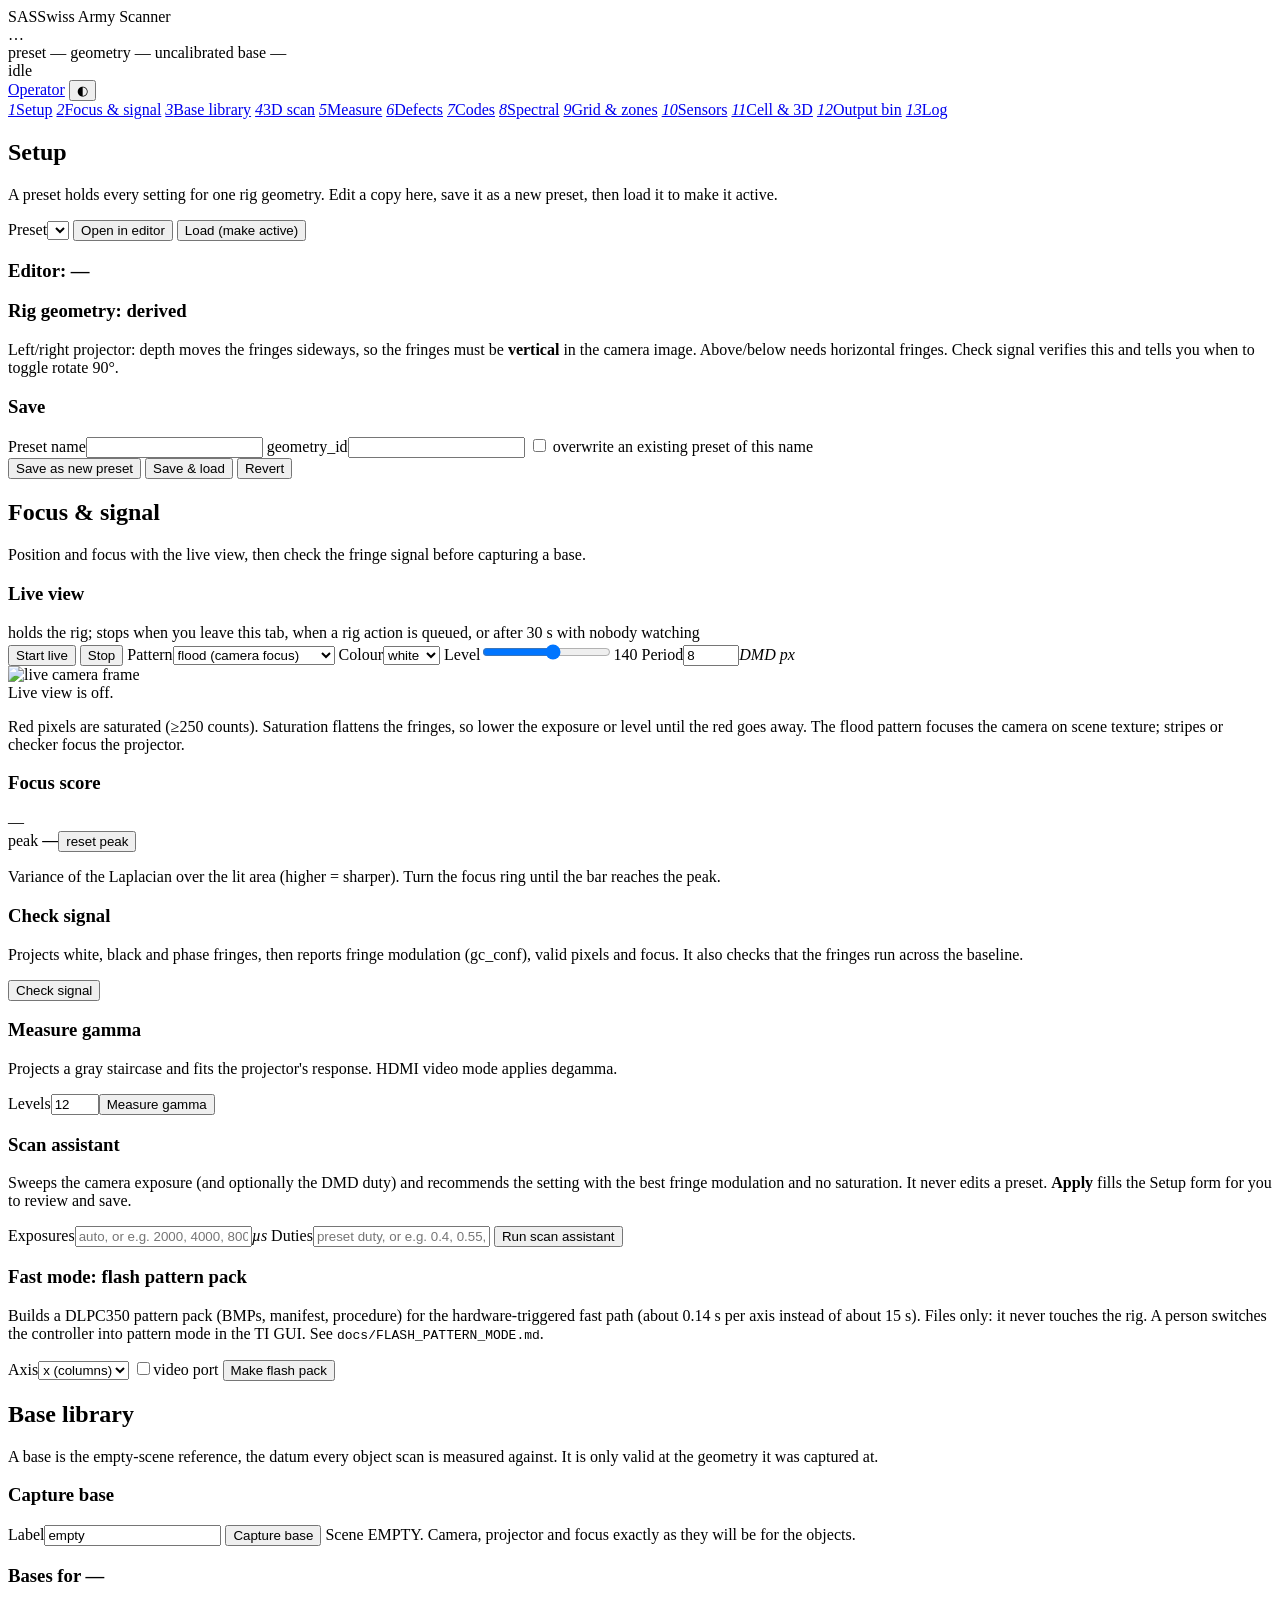
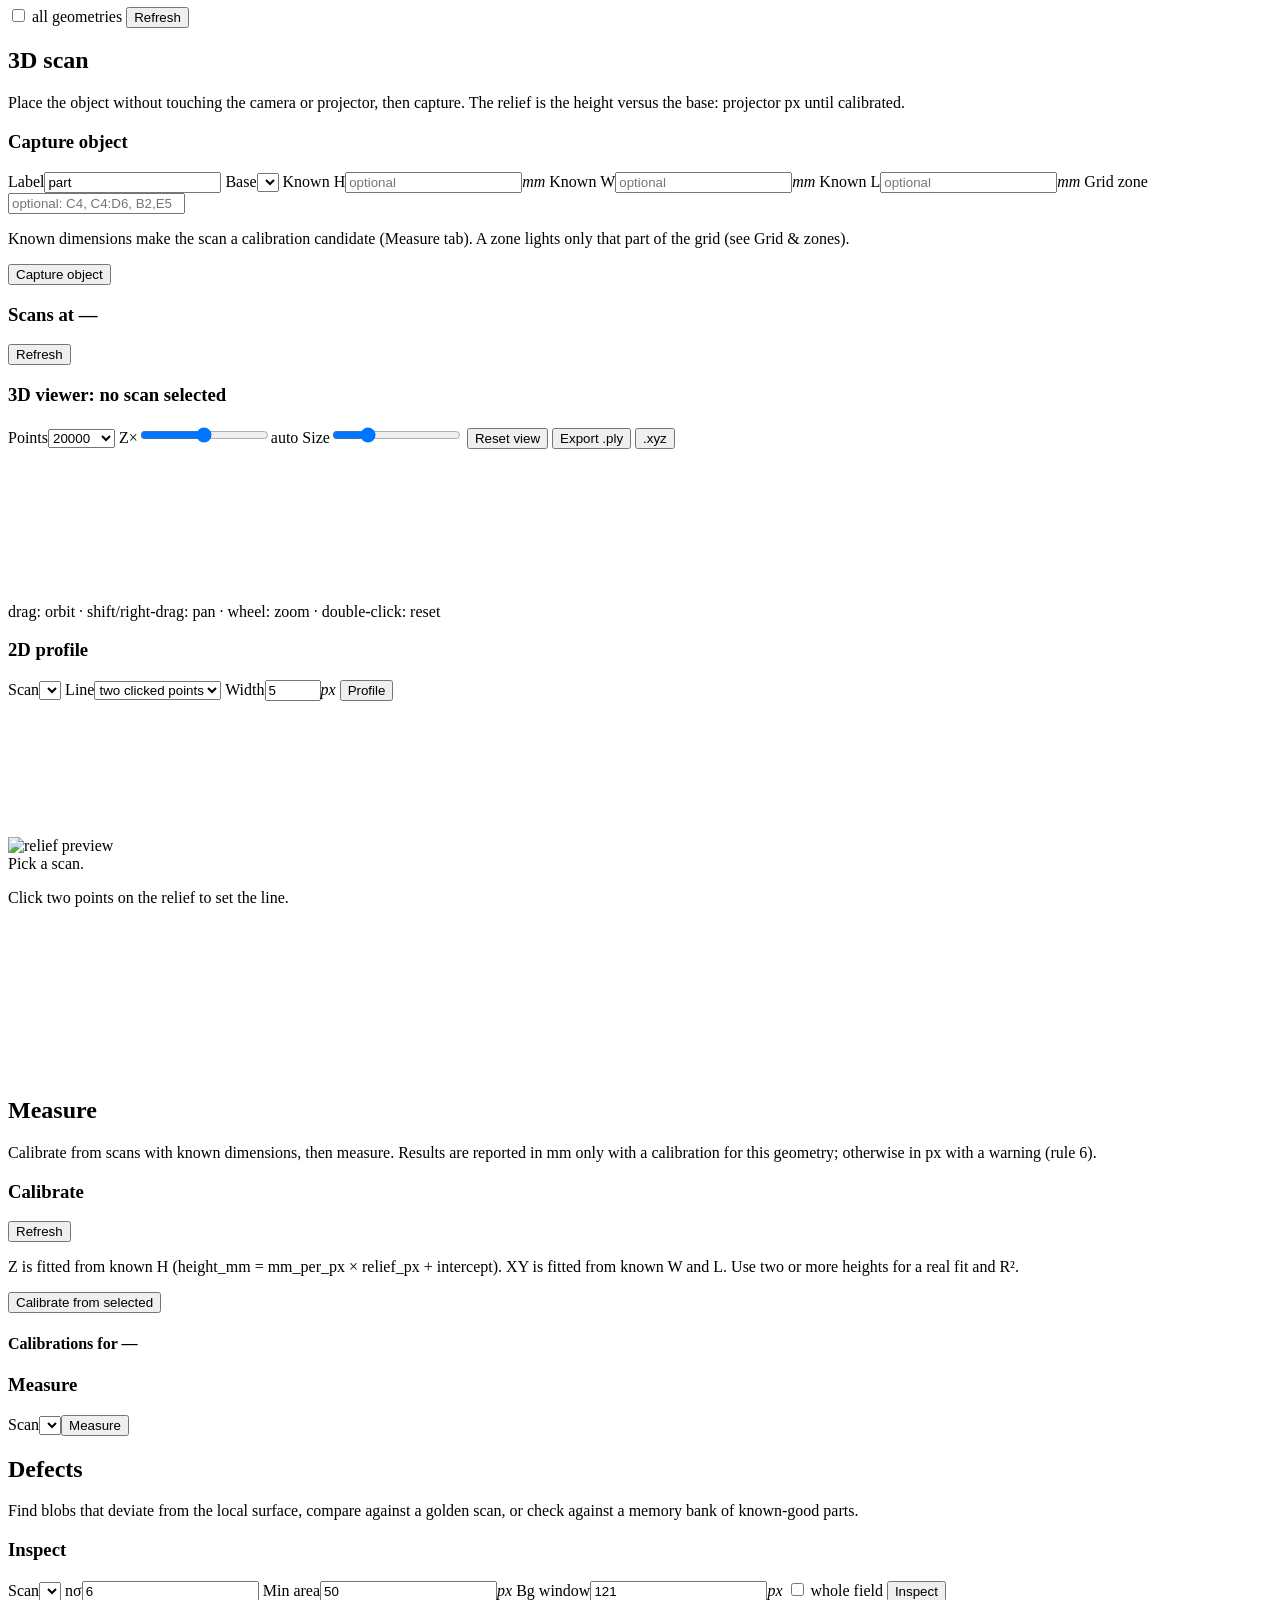
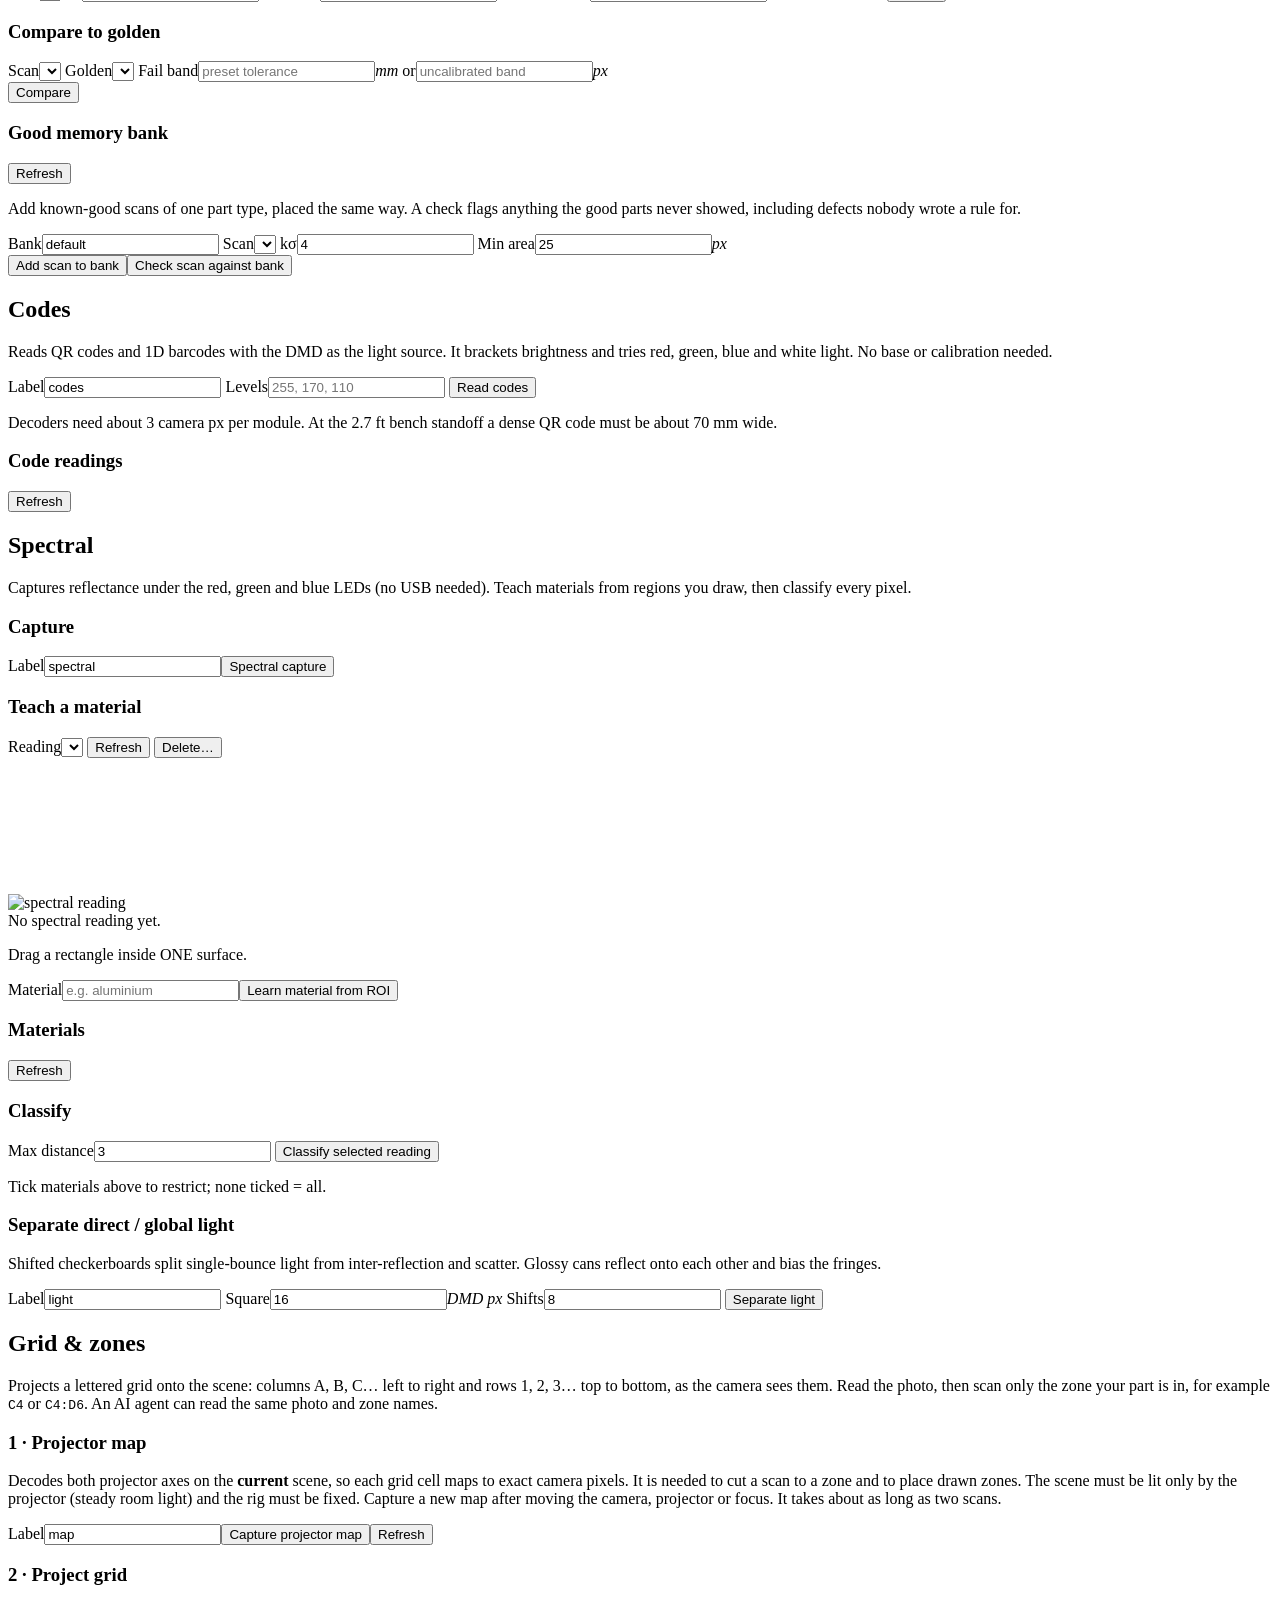
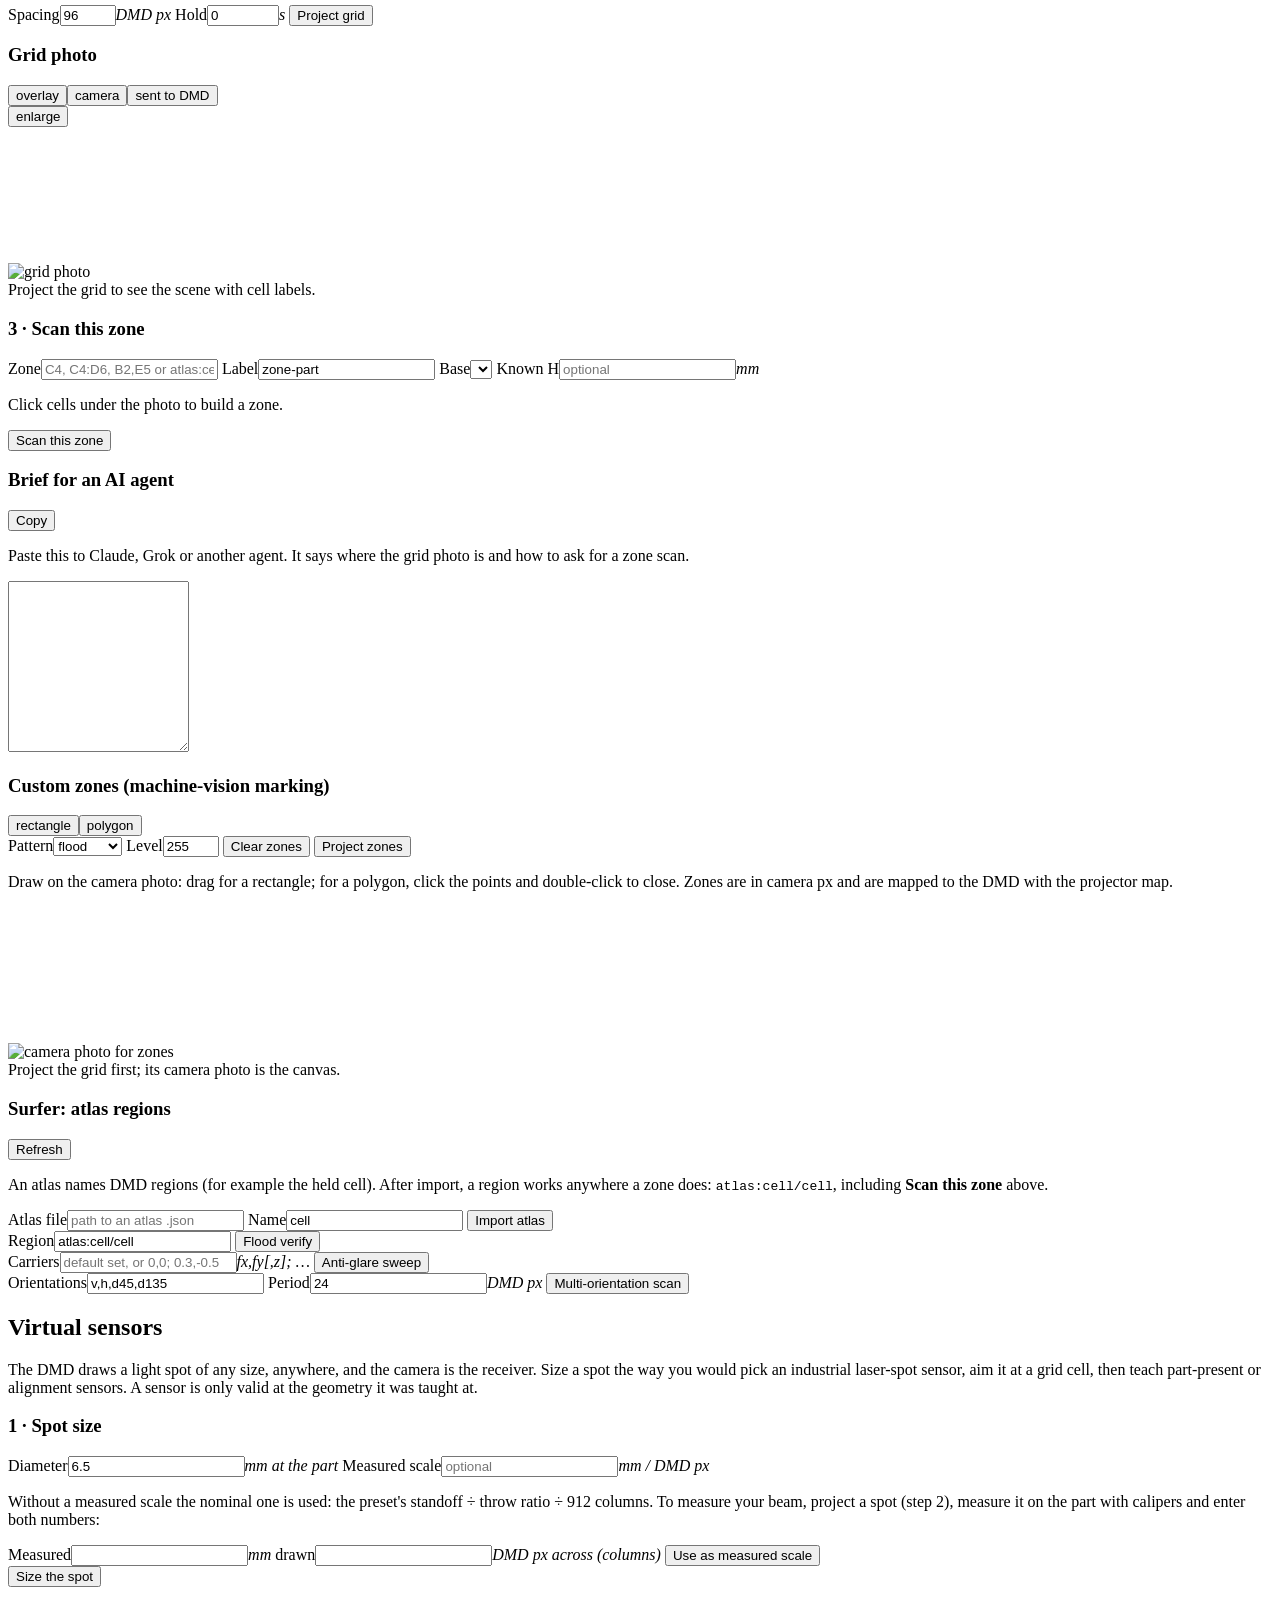
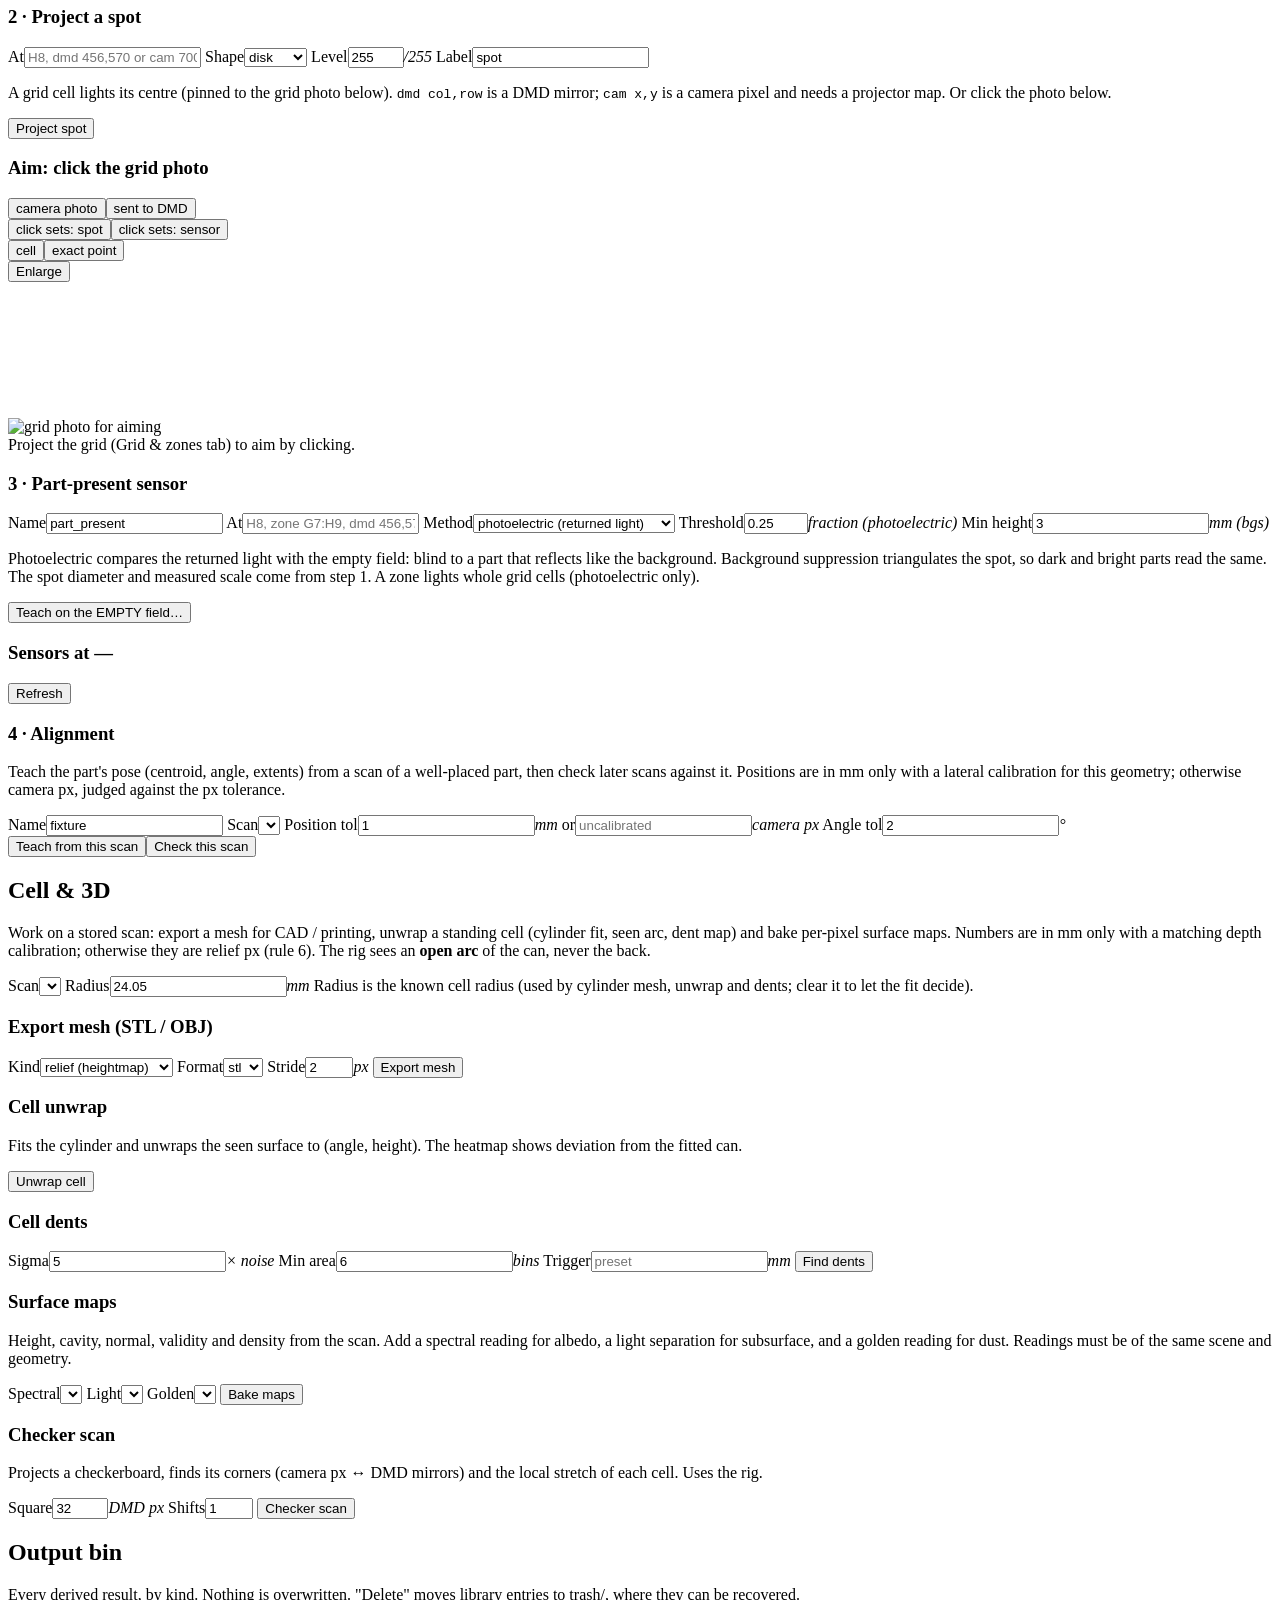
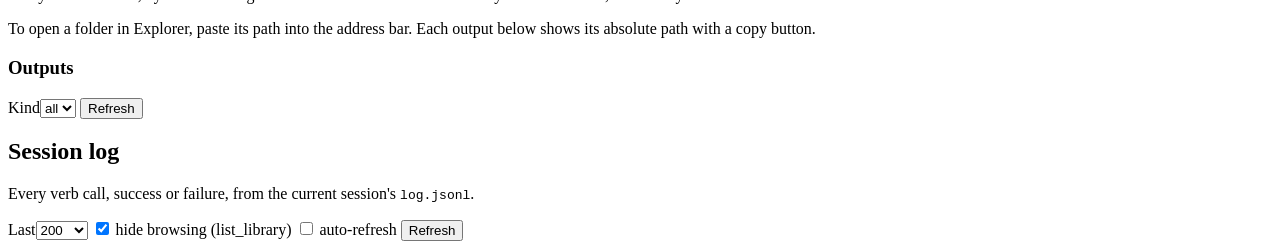
==== commit 448f6486: "Metric run jobs, rig check, operator page (/quick) and the station command bus - scan run: job.type " ====
--- a/ui/web/static/index.html
+++ b/ui/web/static/index.html
@@ -22,6 +22,7 @@
   <div id="jobInd" class="jobind" role="button" tabindex="0" title="Engine worker: one job at a time. Click for the queue (cancel queued jobs, stop the live view).">idle</div>
   <div id="jobMenu" class="jobmenu" hidden></div>
   <button id="benchBtn" class="ghost" hidden title="Simulated bench (mock mode only)">Sim bench</button>
+  <a href="/quick" class="ghost" title="Operator page: START / ABORT / HOME on the station configs">Operator</a>
   <button id="themeBtn" class="ghost" title="Light / dark">&#9680;</button>
 </header>
 <div id="realBanner" class="banner" hidden>
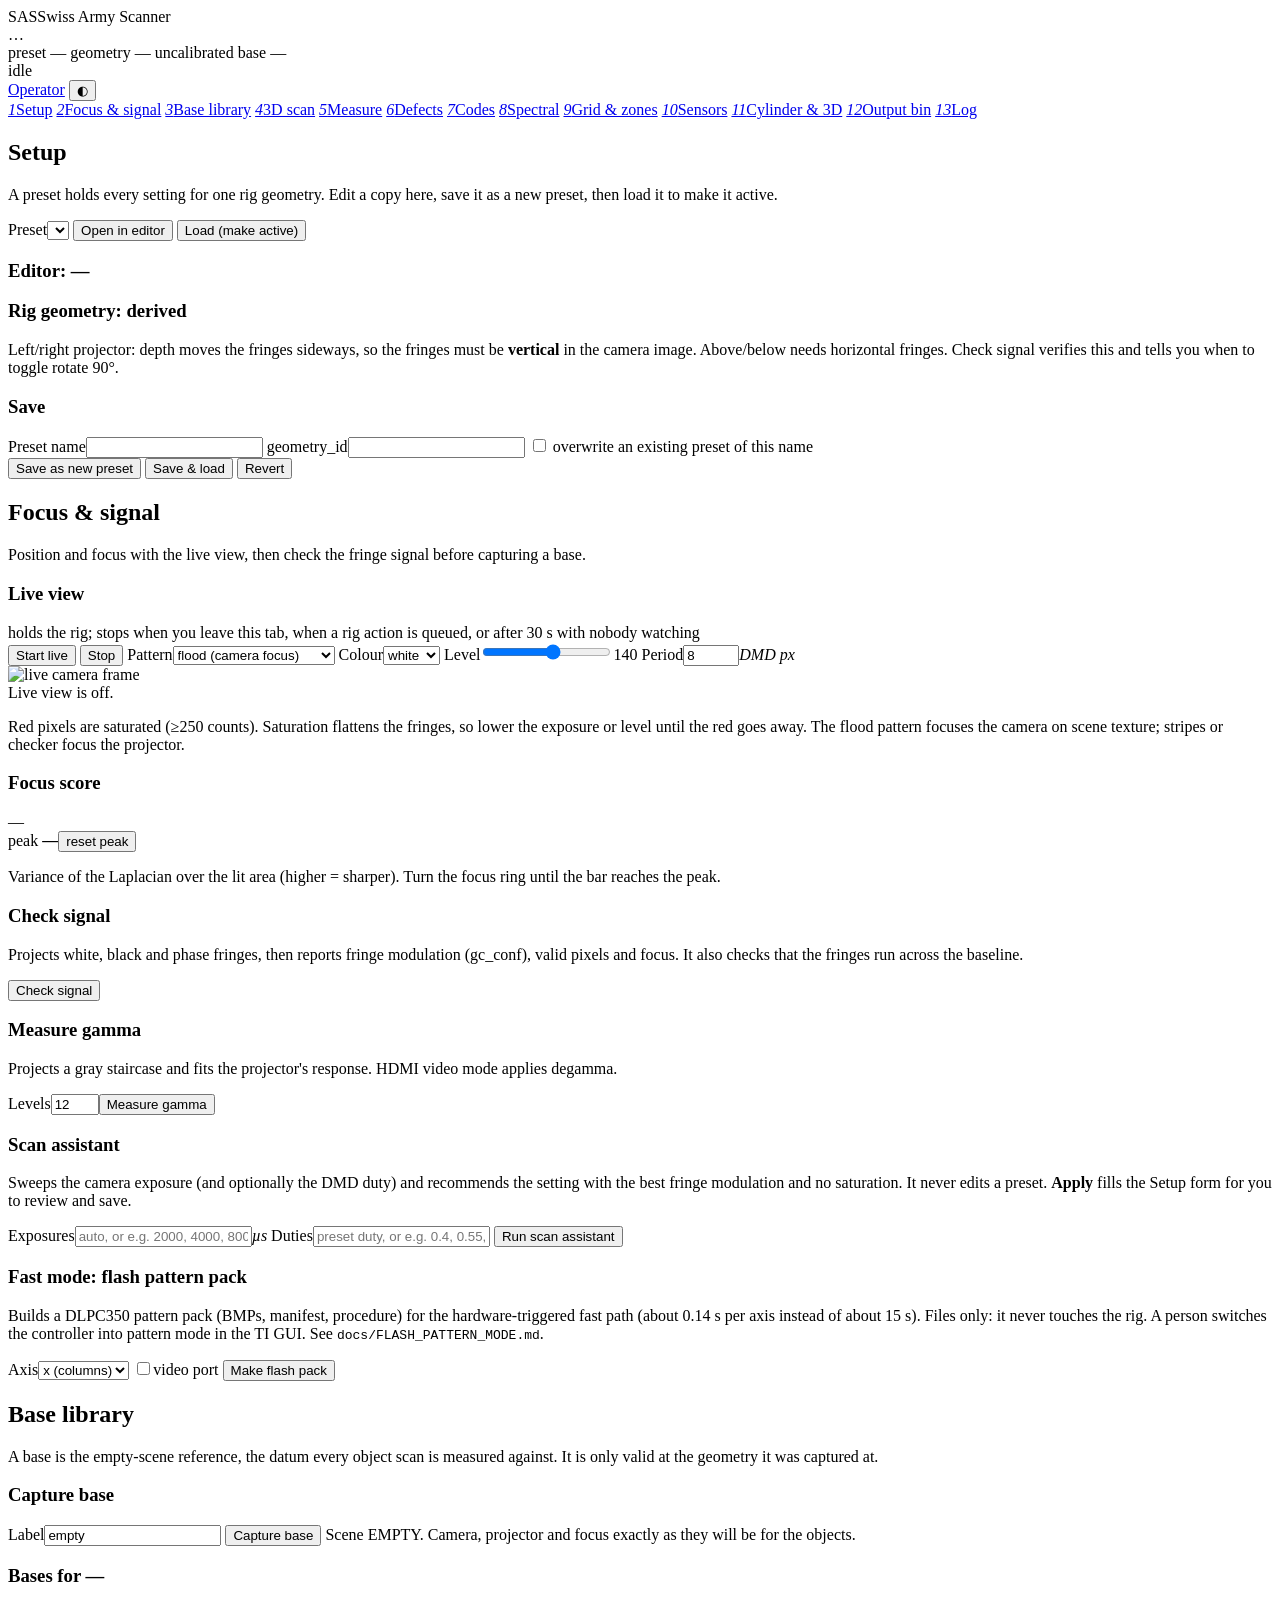
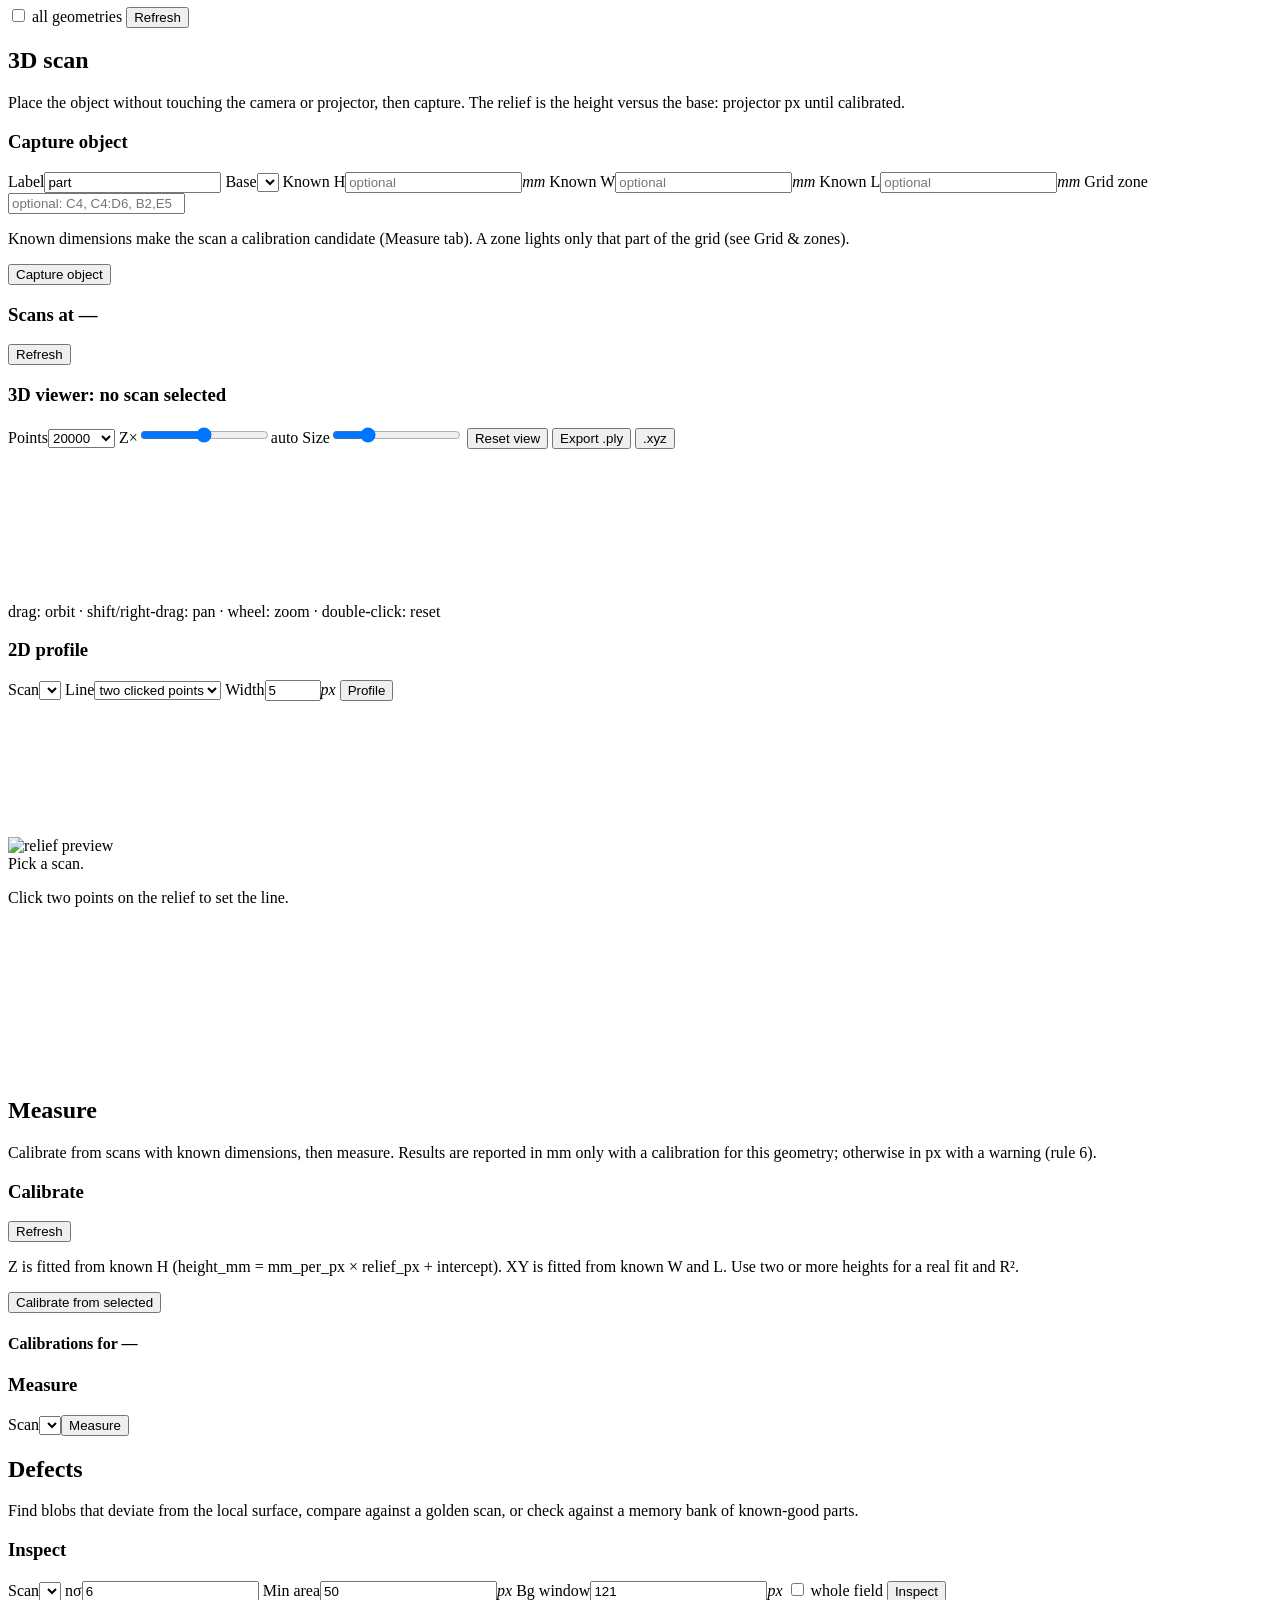
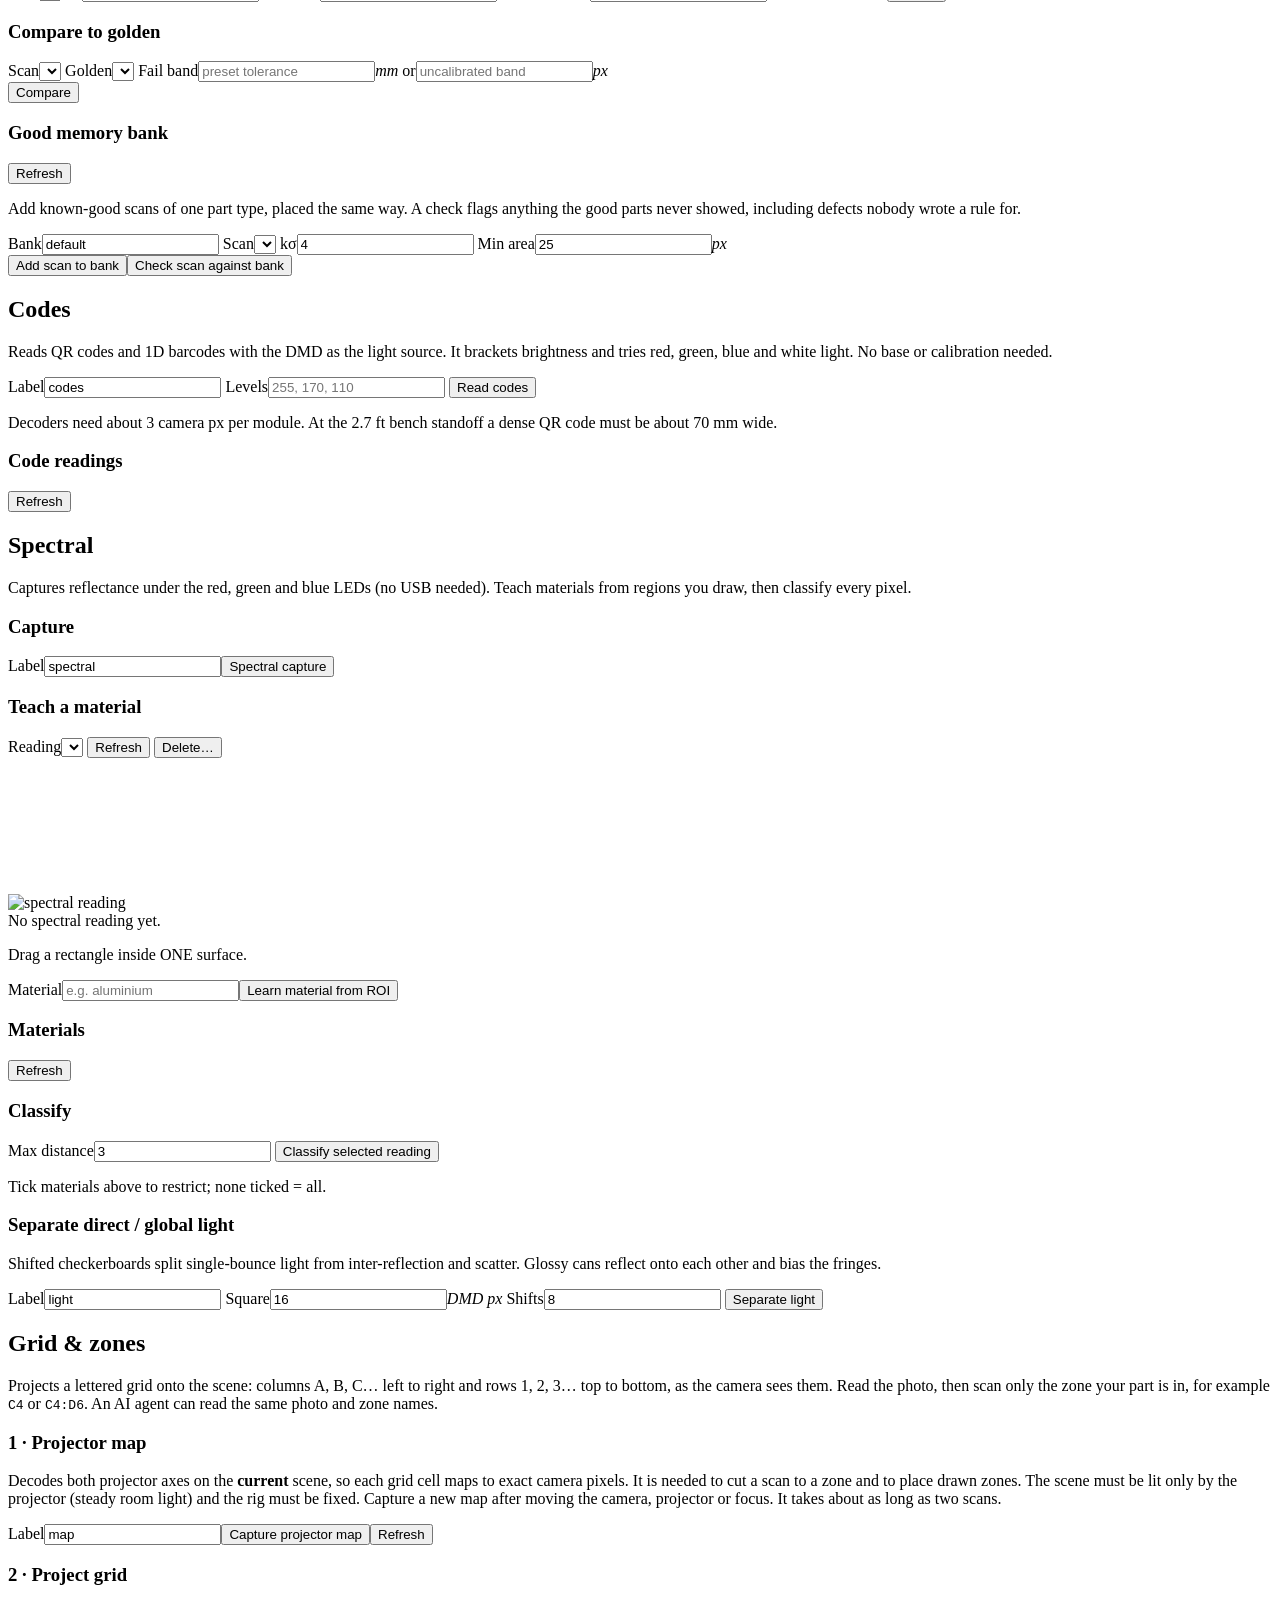
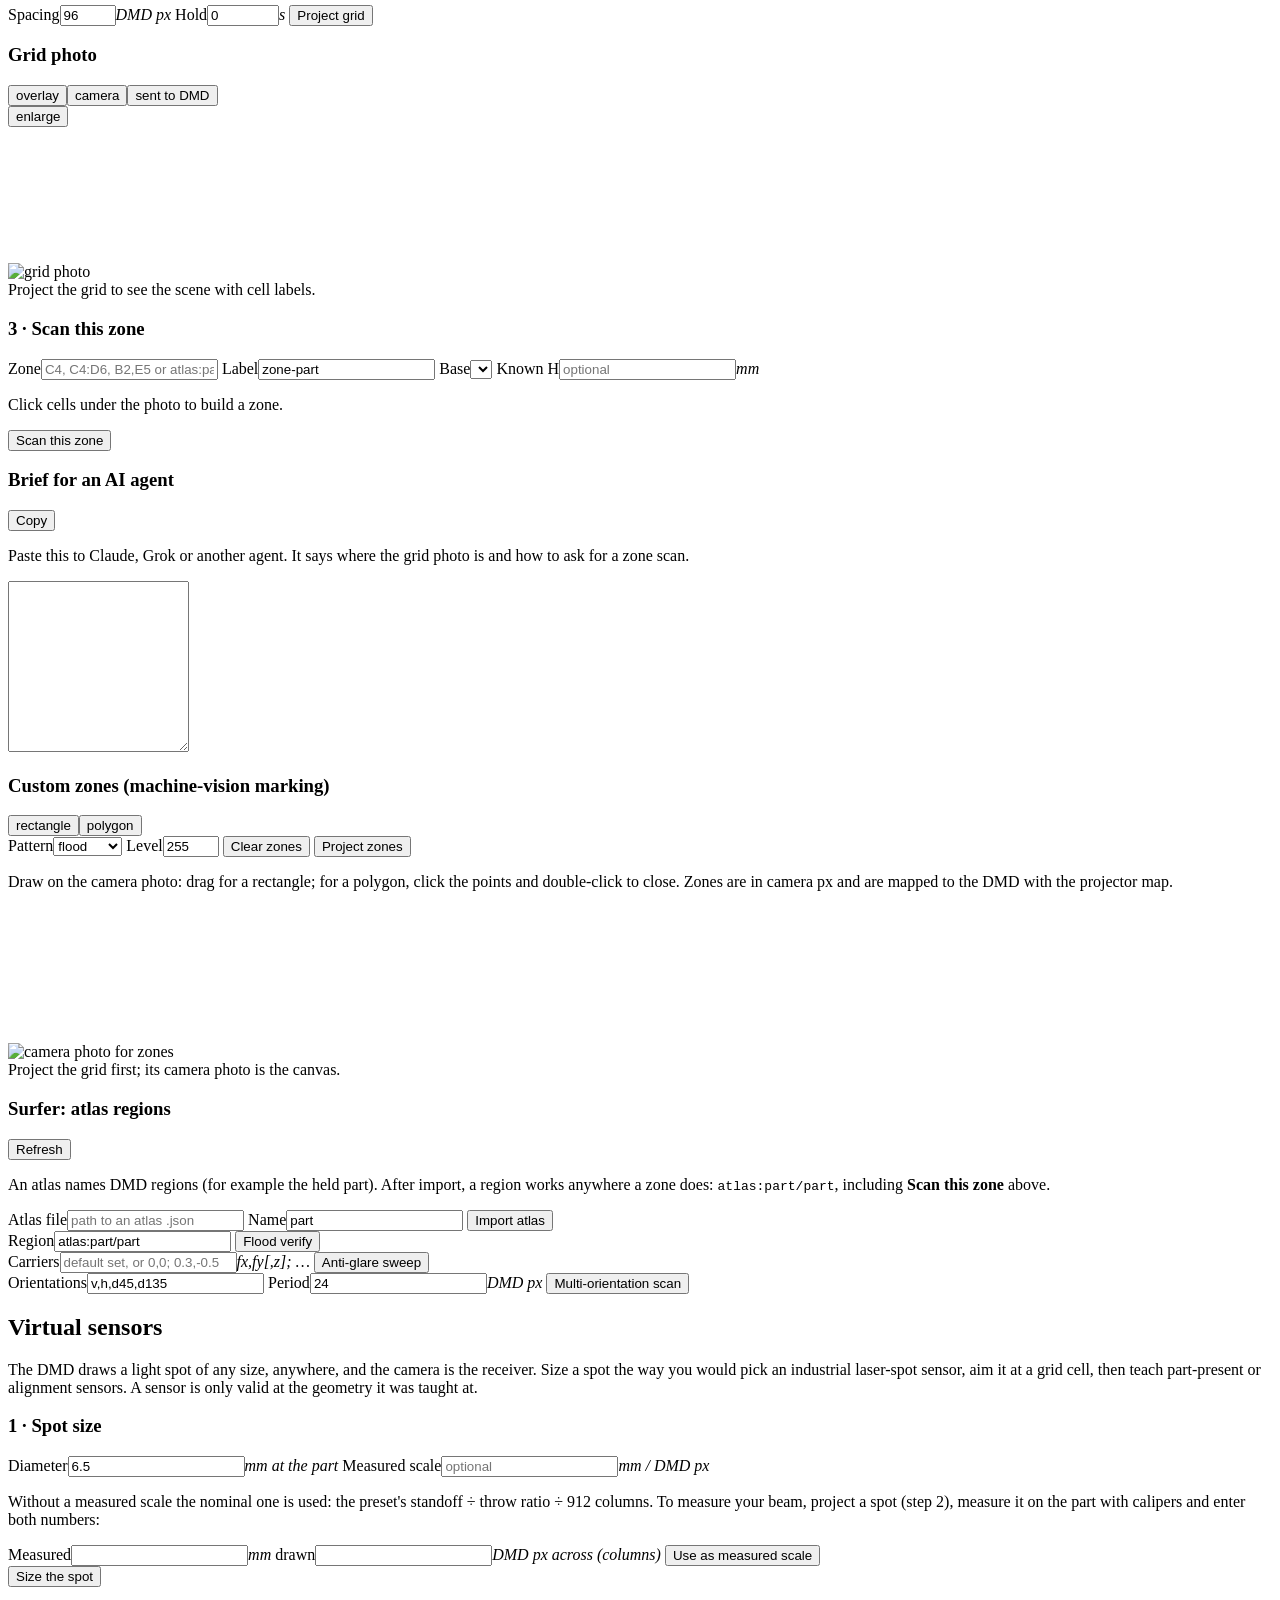
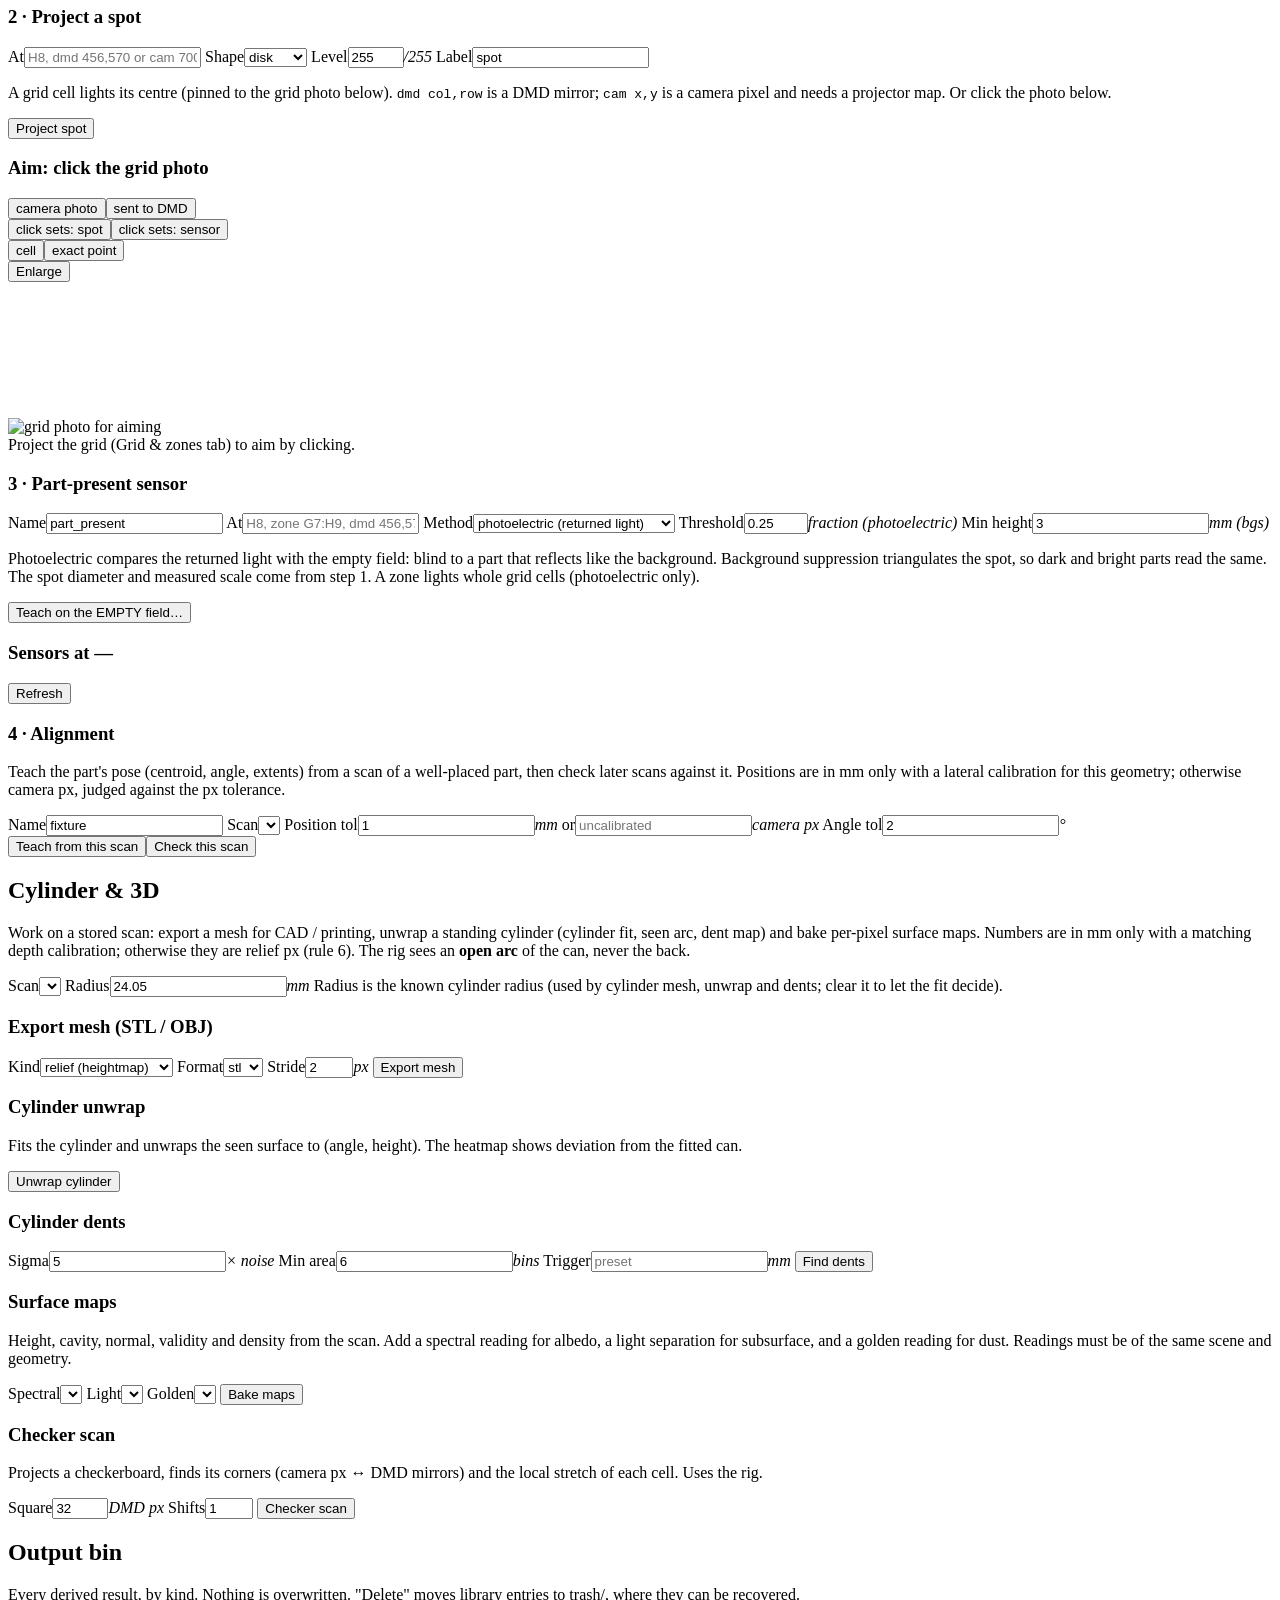
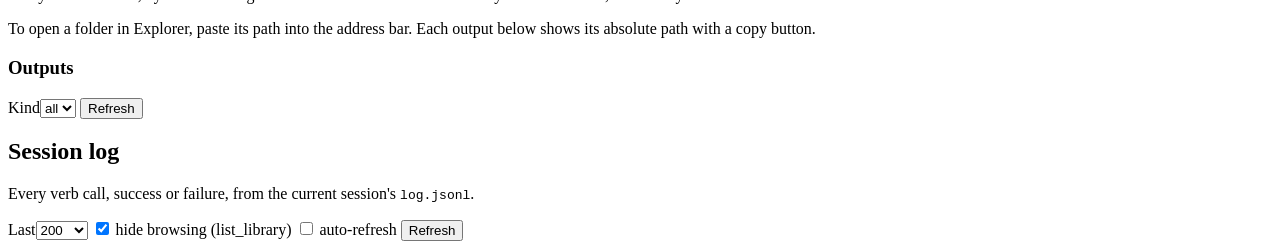
==== commit 6dec87cc: "Generic wording in user-facing text (cylinders, end faces, tubes) README, docs, agent guide, CLI hel" ====
--- a/ui/web/static/index.html
+++ b/ui/web/static/index.html
@@ -43,7 +43,7 @@
   <a href="#spectral" data-tab="spectral"><i>8</i>Spectral</a>
   <a href="#grid" data-tab="grid"><i>9</i>Grid &amp; zones</a>
   <a href="#sensors" data-tab="sensors"><i>10</i>Sensors</a>
-  <a href="#cell" data-tab="cell"><i>11</i>Cell &amp; 3D</a>
+  <a href="#cell" data-tab="cell"><i>11</i>Cylinder &amp; 3D</a>
   <a href="#outputs" data-tab="outputs"><i>12</i>Output bin</a>
   <a href="#log" data-tab="log"><i>13</i>Log</a>
 </nav>
@@ -386,7 +386,7 @@
     <div class="card">
       <h3>3 &middot; Scan this zone</h3>
       <div class="formgrid">
-        <label class="f"><span>Zone</span><input id="zoneText" placeholder="C4, C4:D6, B2,E5 or atlas:cell/cell" spellcheck="false"></label>
+        <label class="f"><span>Zone</span><input id="zoneText" placeholder="C4, C4:D6, B2,E5 or atlas:part/part" spellcheck="false"></label>
         <label class="f"><span>Label</span><input id="zoneLabel" value="zone-part"></label>
         <label class="f"><span>Base</span><select id="zoneBase" data-bases></select></label>
         <label class="f"><span>Known H</span><input id="zoneH" type="number" step="any" placeholder="optional"><em>mm</em></label>
@@ -416,16 +416,16 @@
   </div>
   <div class="card">
     <div class="cardhead"><h3>Surfer: atlas regions</h3><button id="atlasRefresh" class="ghost">Refresh</button></div>
-    <p class="muted small">An atlas names DMD regions (for example the held cell). After import, a region works anywhere a zone does: <code>atlas:cell/cell</code>, including <b>Scan this zone</b> above.</p>
+    <p class="muted small">An atlas names DMD regions (for example the held part). After import, a region works anywhere a zone does: <code>atlas:part/part</code>, including <b>Scan this zone</b> above.</p>
     <div class="row">
       <label class="f inline"><span>Atlas file</span><input id="atlasPath" class="w30" spellcheck="false" value="" placeholder="path to an atlas .json"></label>
-      <label class="f inline"><span>Name</span><input id="atlasName" value="cell" class="w10"></label>
+      <label class="f inline"><span>Name</span><input id="atlasName" value="part" class="w10"></label>
       <button id="atlasImport" class="primary">Import atlas</button>
     </div>
     <div id="atlasOut"></div>
     <div id="atlasList"></div>
     <div class="row">
-      <label class="f inline"><span>Region</span><input id="surfRegion" value="atlas:cell/cell" class="w20" spellcheck="false" title="atlas:<name>/<region>, a zone like P17:P22@48, or x0,y0,x1,y1 DMD px"></label>
+      <label class="f inline"><span>Region</span><input id="surfRegion" value="atlas:part/part" class="w20" spellcheck="false" title="atlas:<name>/<region>, a zone like P17:P22@48, or x0,y0,x1,y1 DMD px"></label>
       <button id="floodBtn">Flood verify</button>
     </div>
     <div id="floodOut"></div>
@@ -523,13 +523,13 @@
 
 <!-- ============================================================ 11 CELL & 3D -->
 <section id="tab-cell" class="tab">
-  <div class="tabhead"><h2>Cell &amp; 3D</h2>
-    <p>Work on a stored scan: export a mesh for CAD / printing, unwrap a standing cell (cylinder fit, seen arc, dent map) and bake per-pixel surface maps. Numbers are in mm only with a matching depth calibration; otherwise they are relief px (rule 6). The rig sees an <b>open arc</b> of the can, never the back.</p></div>
+  <div class="tabhead"><h2>Cylinder &amp; 3D</h2>
+    <p>Work on a stored scan: export a mesh for CAD / printing, unwrap a standing cylinder (cylinder fit, seen arc, dent map) and bake per-pixel surface maps. Numbers are in mm only with a matching depth calibration; otherwise they are relief px (rule 6). The rig sees an <b>open arc</b> of the can, never the back.</p></div>
   <div class="card">
     <div class="row">
       <label class="f inline"><span>Scan</span><select id="cellScan" data-objects></select></label>
       <label class="f inline"><span>Radius</span><input type="number" id="cellRadius" value="24.05" step="any" min="0" class="w5"><em>mm</em></label>
-      <span class="muted small">Radius is the known cell radius (used by cylinder mesh, unwrap and dents; clear it to let the fit decide).</span>
+      <span class="muted small">Radius is the known cylinder radius (used by cylinder mesh, unwrap and dents; clear it to let the fit decide).</span>
     </div>
   </div>
   <div class="split">
@@ -544,14 +544,14 @@
       <div id="meshOut"></div>
     </div>
     <div class="card">
-      <h3>Cell unwrap</h3>
+      <h3>Cylinder unwrap</h3>
       <p class="muted small">Fits the cylinder and unwraps the seen surface to (angle, height). The heatmap shows deviation from the fitted can.</p>
-      <button id="unwrapBtn" class="primary">Unwrap cell</button>
+      <button id="unwrapBtn" class="primary">Unwrap cylinder</button>
       <div id="unwrapOut"></div>
     </div>
   </div>
   <div class="card">
-    <h3>Cell dents</h3>
+    <h3>Cylinder dents</h3>
     <div class="row">
       <label class="f inline"><span>Sigma</span><input type="number" id="dentSigma" value="5" step="any" min="1" class="w5"><em>× noise</em></label>
       <label class="f inline"><span>Min area</span><input type="number" id="dentArea" value="6" min="1" class="w5"><em>bins</em></label>
@@ -633,7 +633,7 @@
   <button id="benchBox">Place box</button>
   <h4>QR label</h4>
   <div class="formgrid tight">
-    <label class="f wide"><span>Text</span><input id="qrData" value="SAS-0001 cell can lot 42"></label>
+    <label class="f wide"><span>Text</span><input id="qrData" value="SAS-0001 part lot 42"></label>
     <label class="f"><span>x</span><input type="number" id="qrX" value="-60" step="any"><em>mm</em></label>
     <label class="f"><span>y</span><input type="number" id="qrY" value="0" step="any"><em>mm</em></label>
     <label class="f"><span>size</span><input type="number" id="qrS" value="45" step="any"><em>mm</em></label>
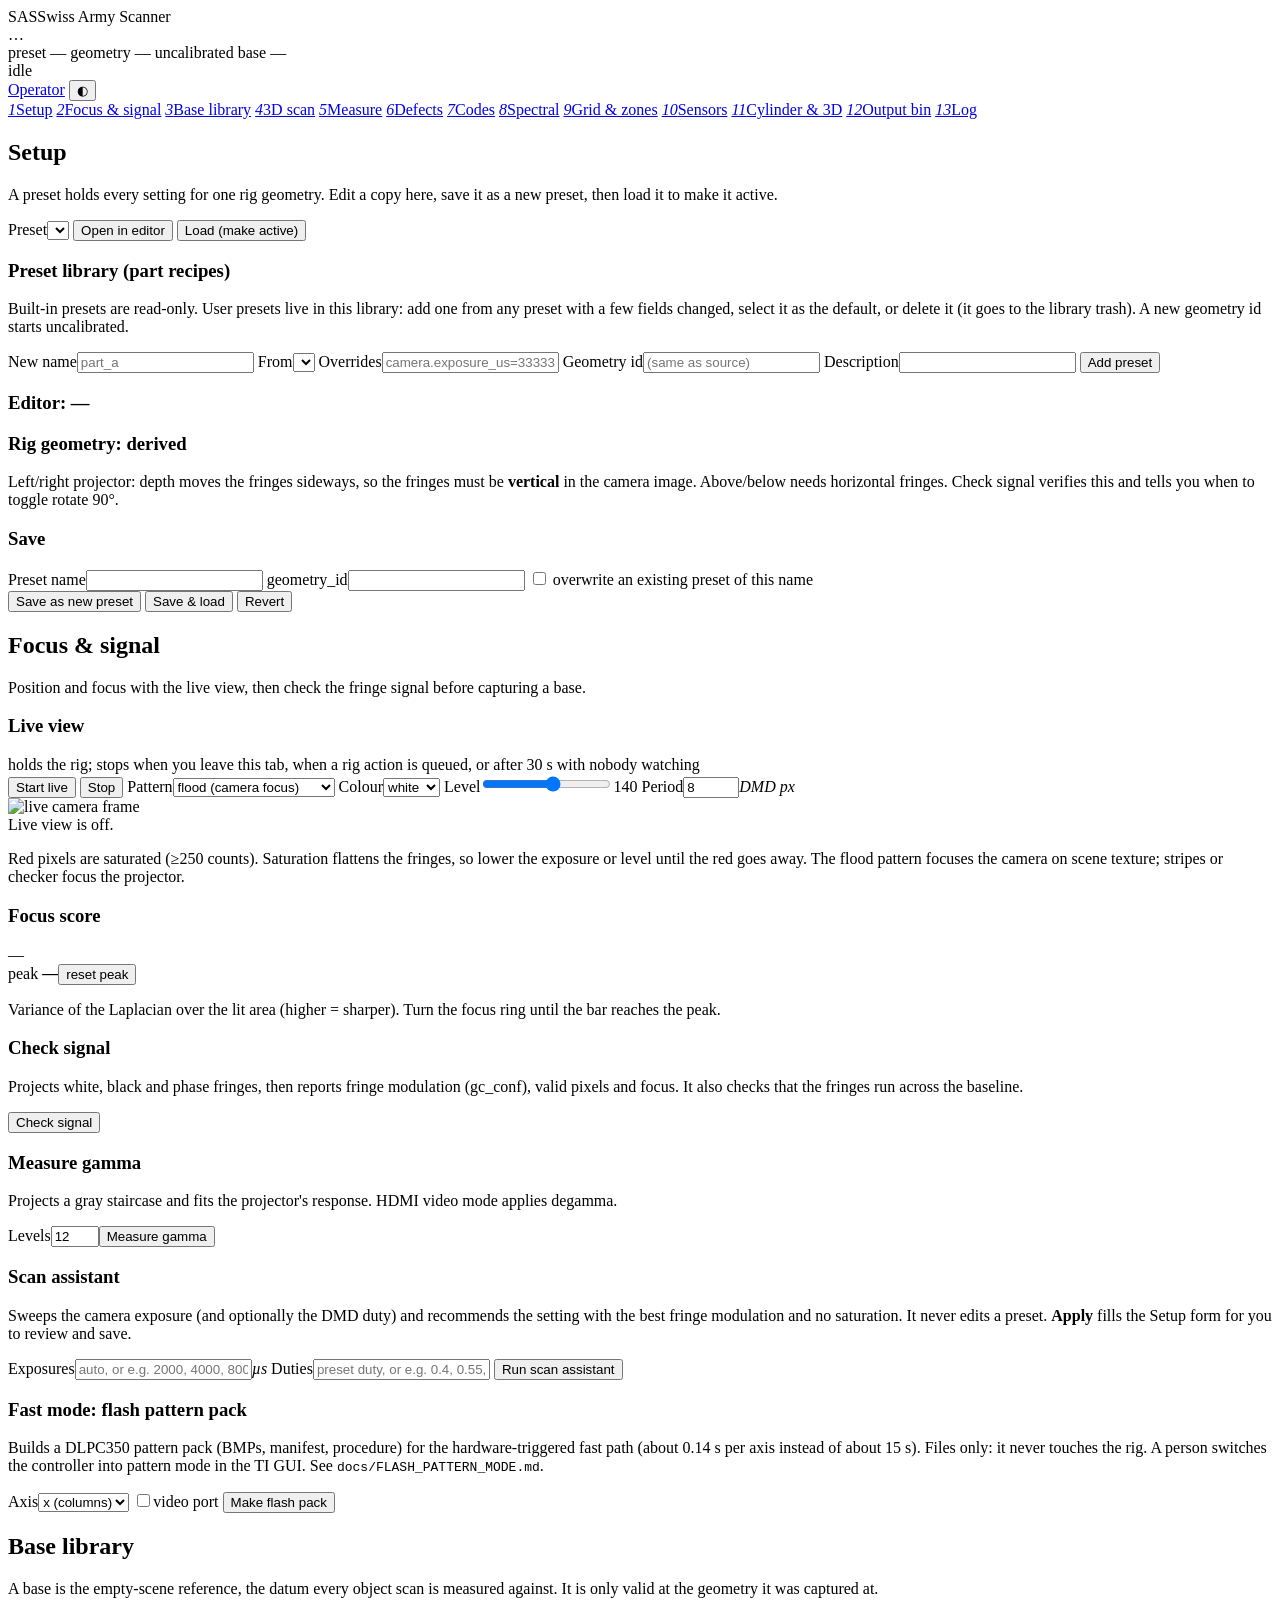
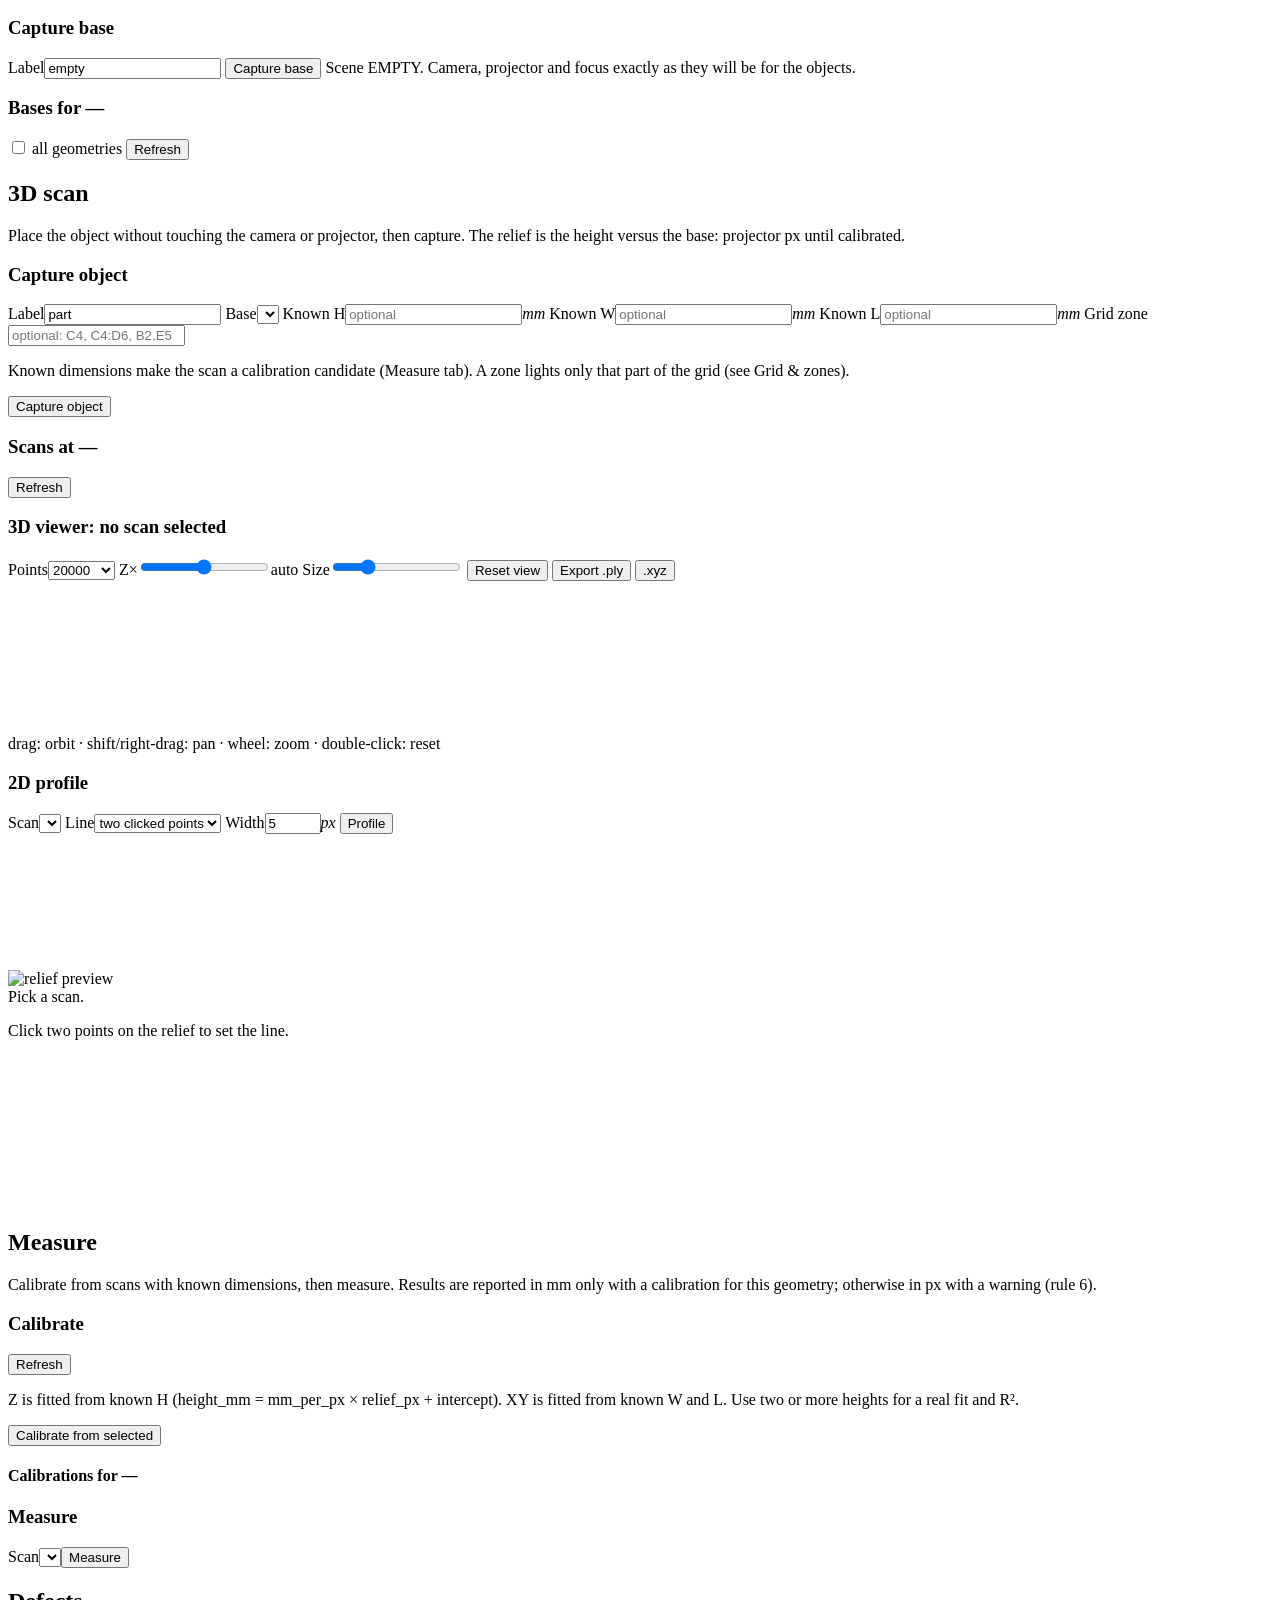
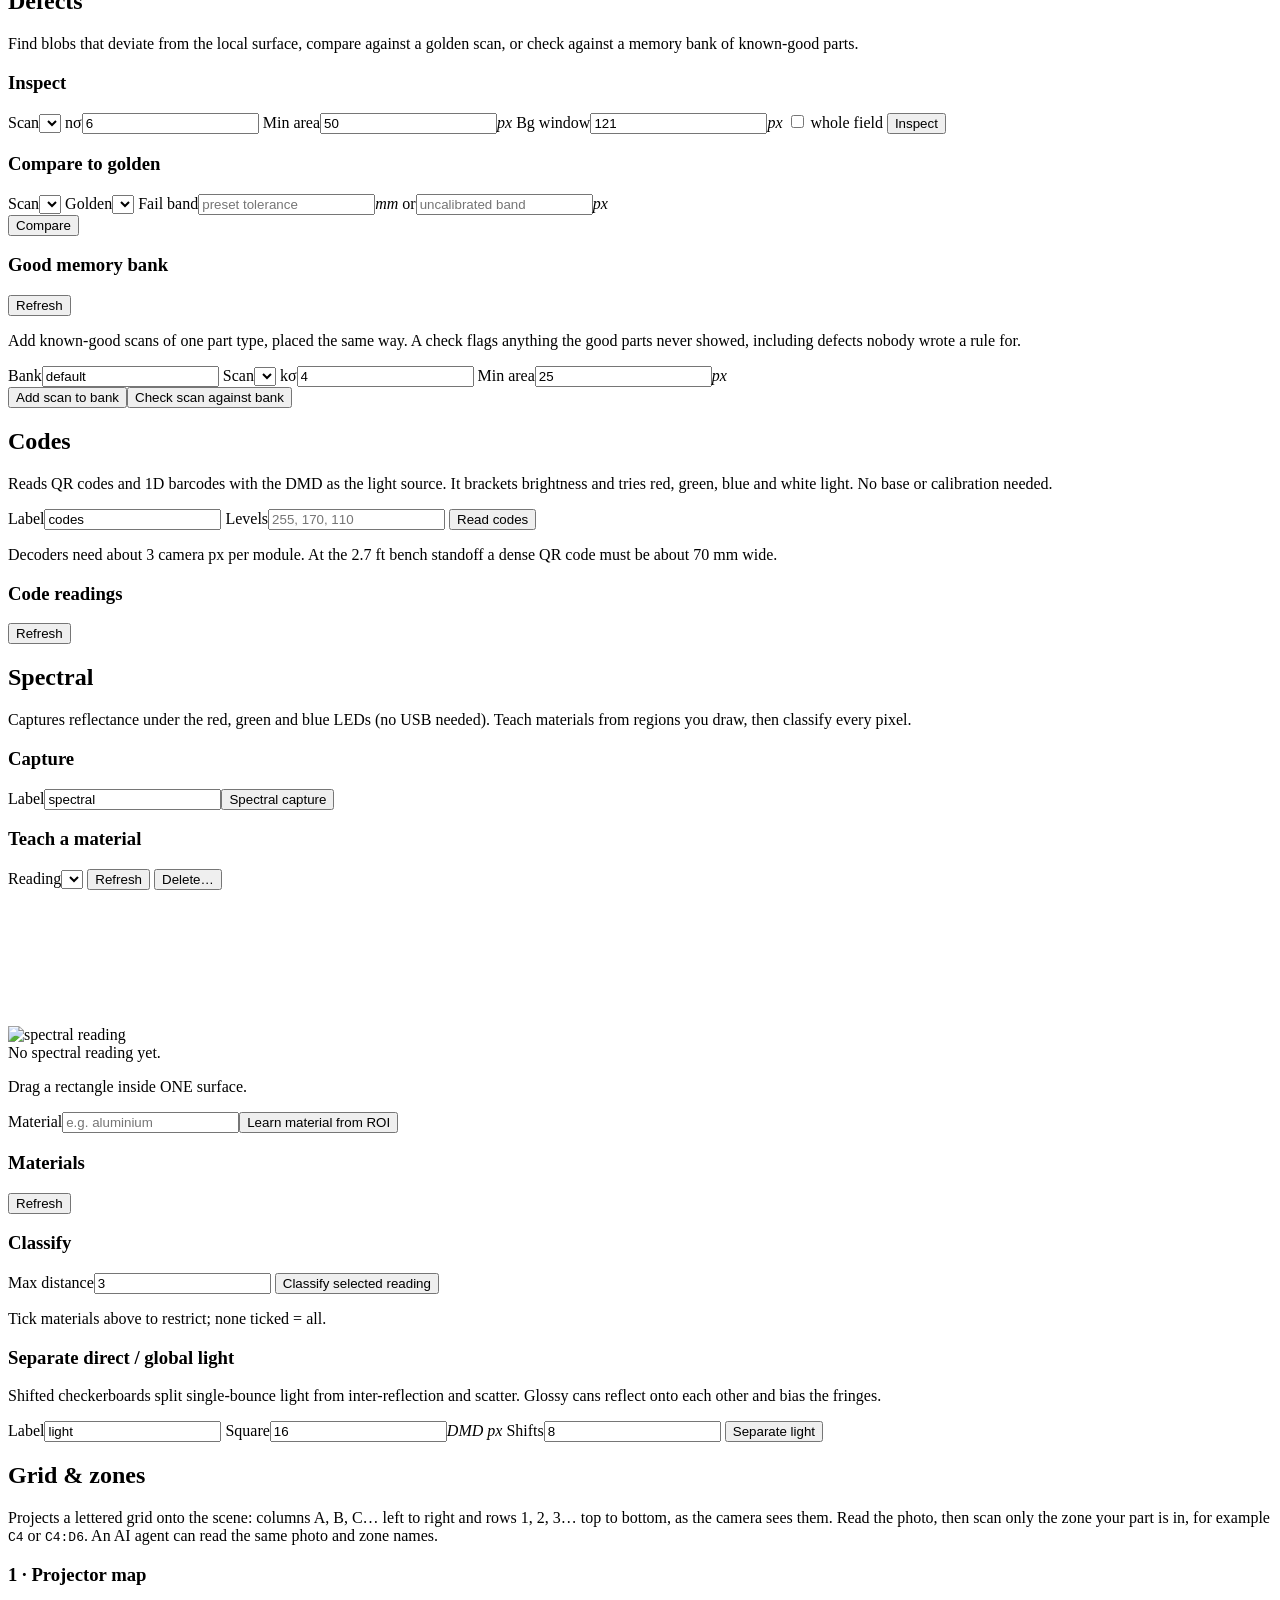
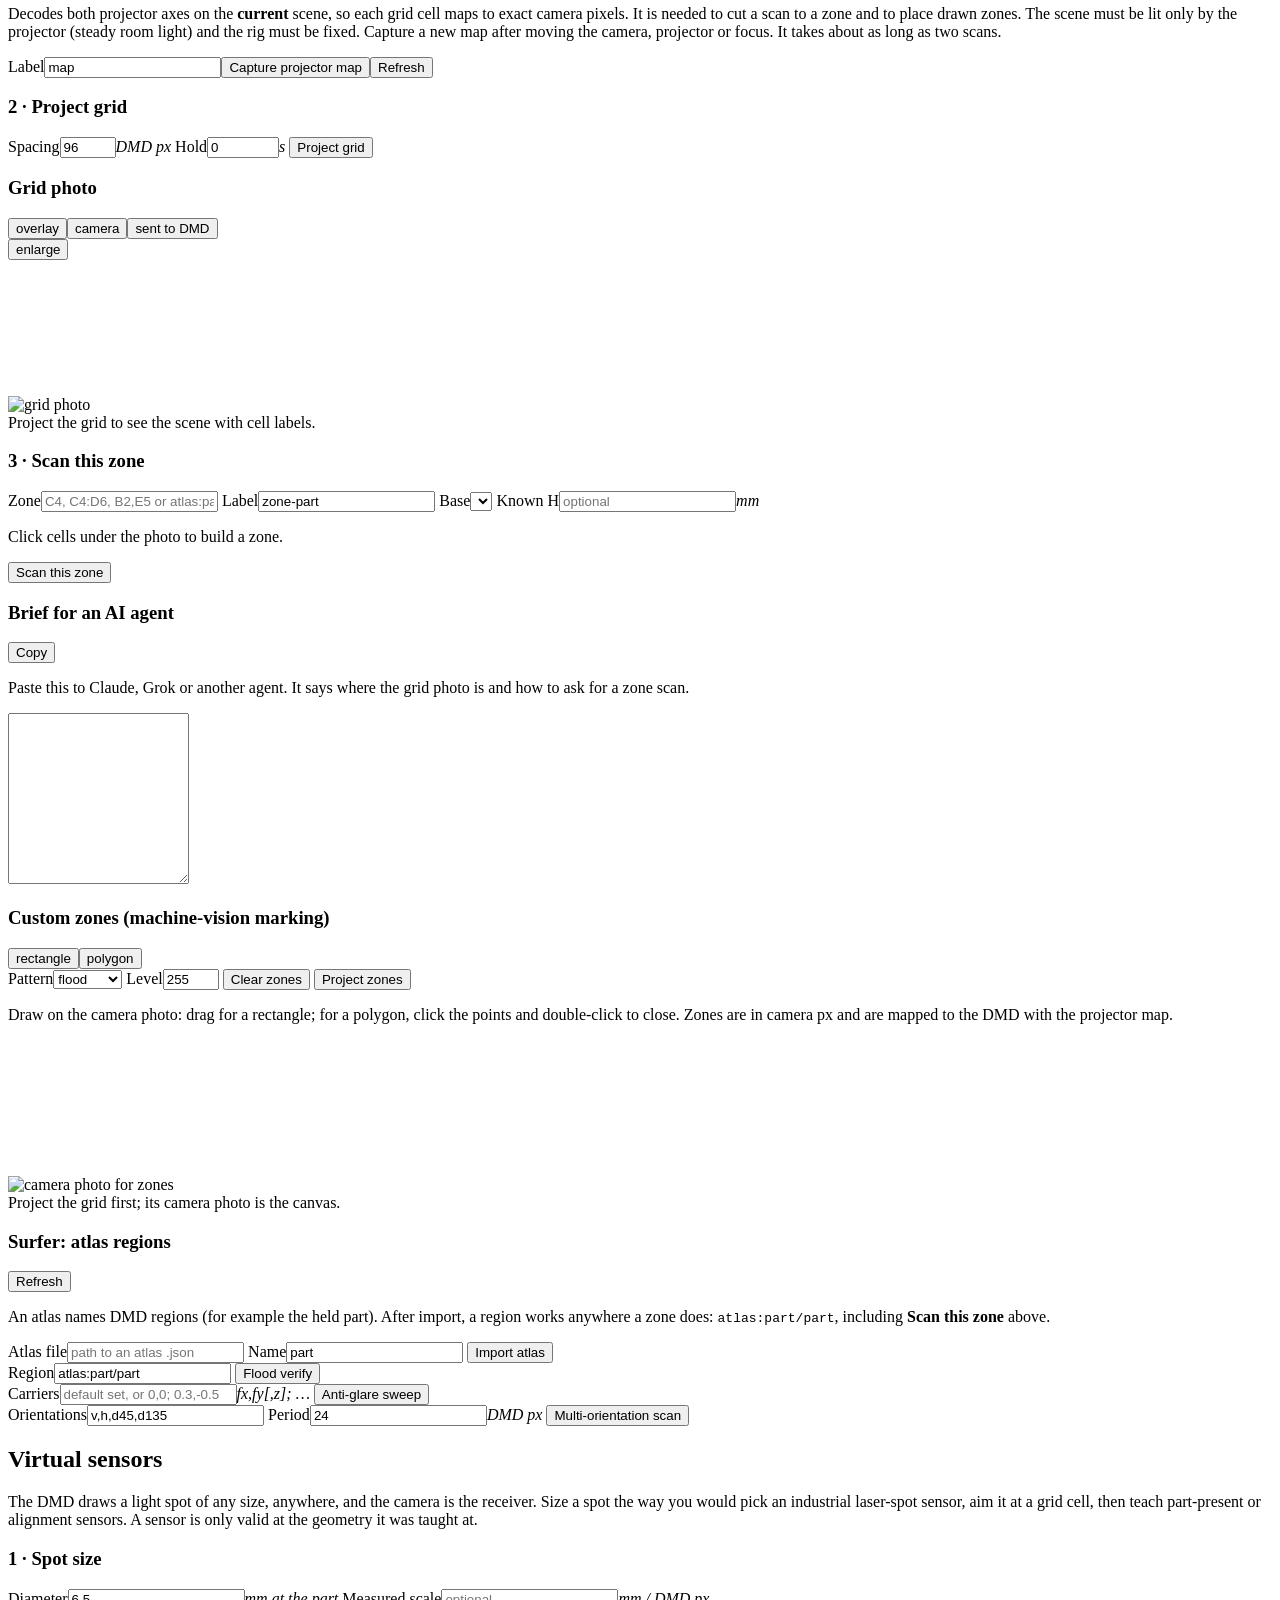
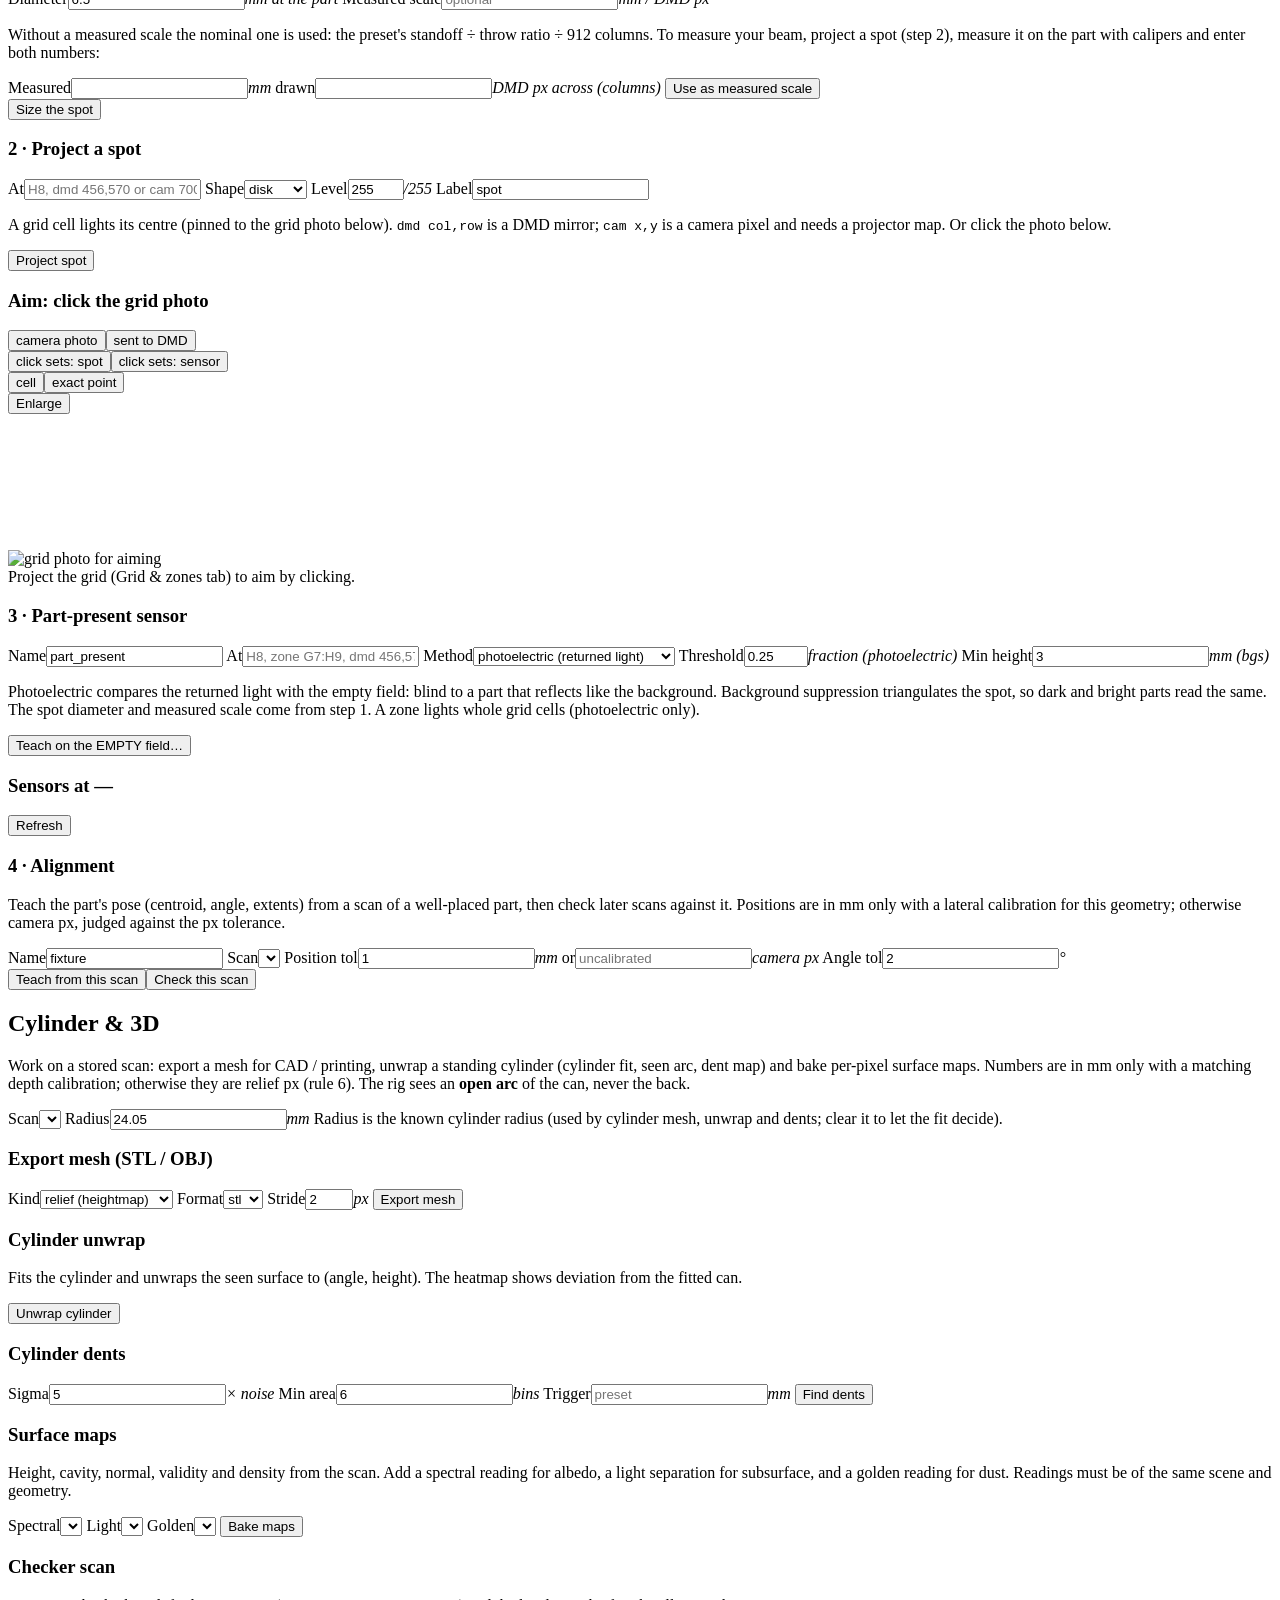
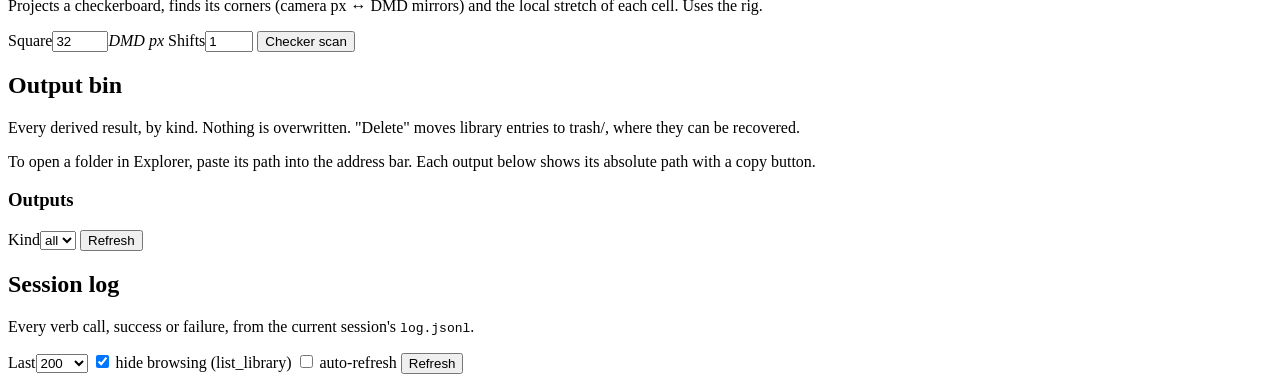
==== commit d67256bf: "Preset library: add / select / delete user presets (part recipes) Built-in presets (presets/) stay r" ====
--- a/ui/web/static/index.html
+++ b/ui/web/static/index.html
@@ -62,6 +62,20 @@
     </div>
     <div id="presetLoadOut"></div>
   </div>
+  <div class="card">
+    <h3>Preset library (part recipes)</h3>
+    <p class="muted small">Built-in presets are read-only. User presets live in this library: add one from any preset with a few fields changed, select it as the default, or delete it (it goes to the library trash). A new geometry id starts uncalibrated.</p>
+    <div id="presetTable"></div>
+    <div class="row">
+      <label class="f inline"><span>New name</span><input id="paName" class="w10" placeholder="part_a"></label>
+      <label class="f inline"><span>From</span><select id="paBase"></select></label>
+      <label class="f inline"><span>Overrides</span><input id="paSet" class="w20" placeholder="camera.exposure_us=33333, projection.duty=0.8"></label>
+      <label class="f inline"><span>Geometry id</span><input id="paGeo" class="w10" placeholder="(same as source)"></label>
+      <label class="f inline"><span>Description</span><input id="paDesc" class="w20"></label>
+      <button id="paAdd" class="primary">Add preset</button>
+    </div>
+    <div id="presetLibOut"></div>
+  </div>
   <div class="split">
     <div class="card">
       <div class="cardhead"><h3>Editor: <span id="editorName" class="mono">—</span></h3><span id="dirtyBadge" class="tag warn" hidden>unsaved</span></div>
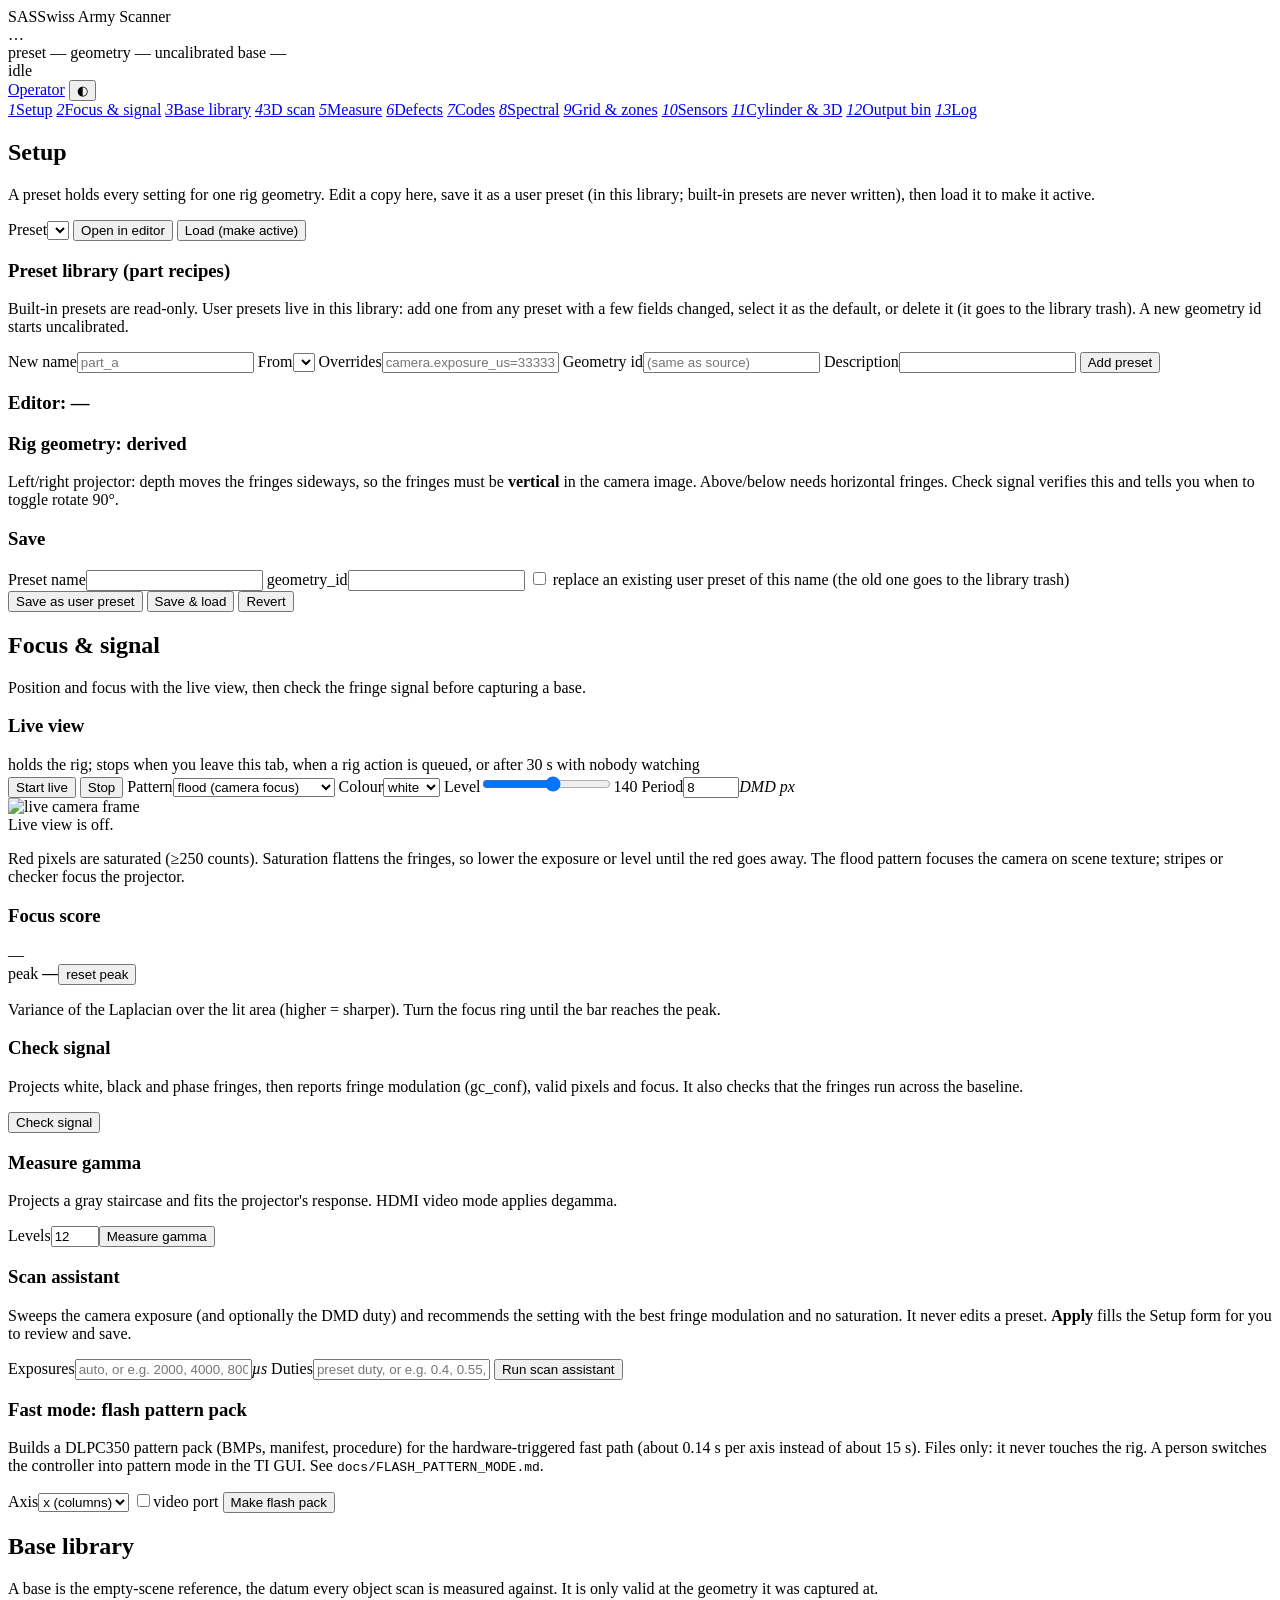
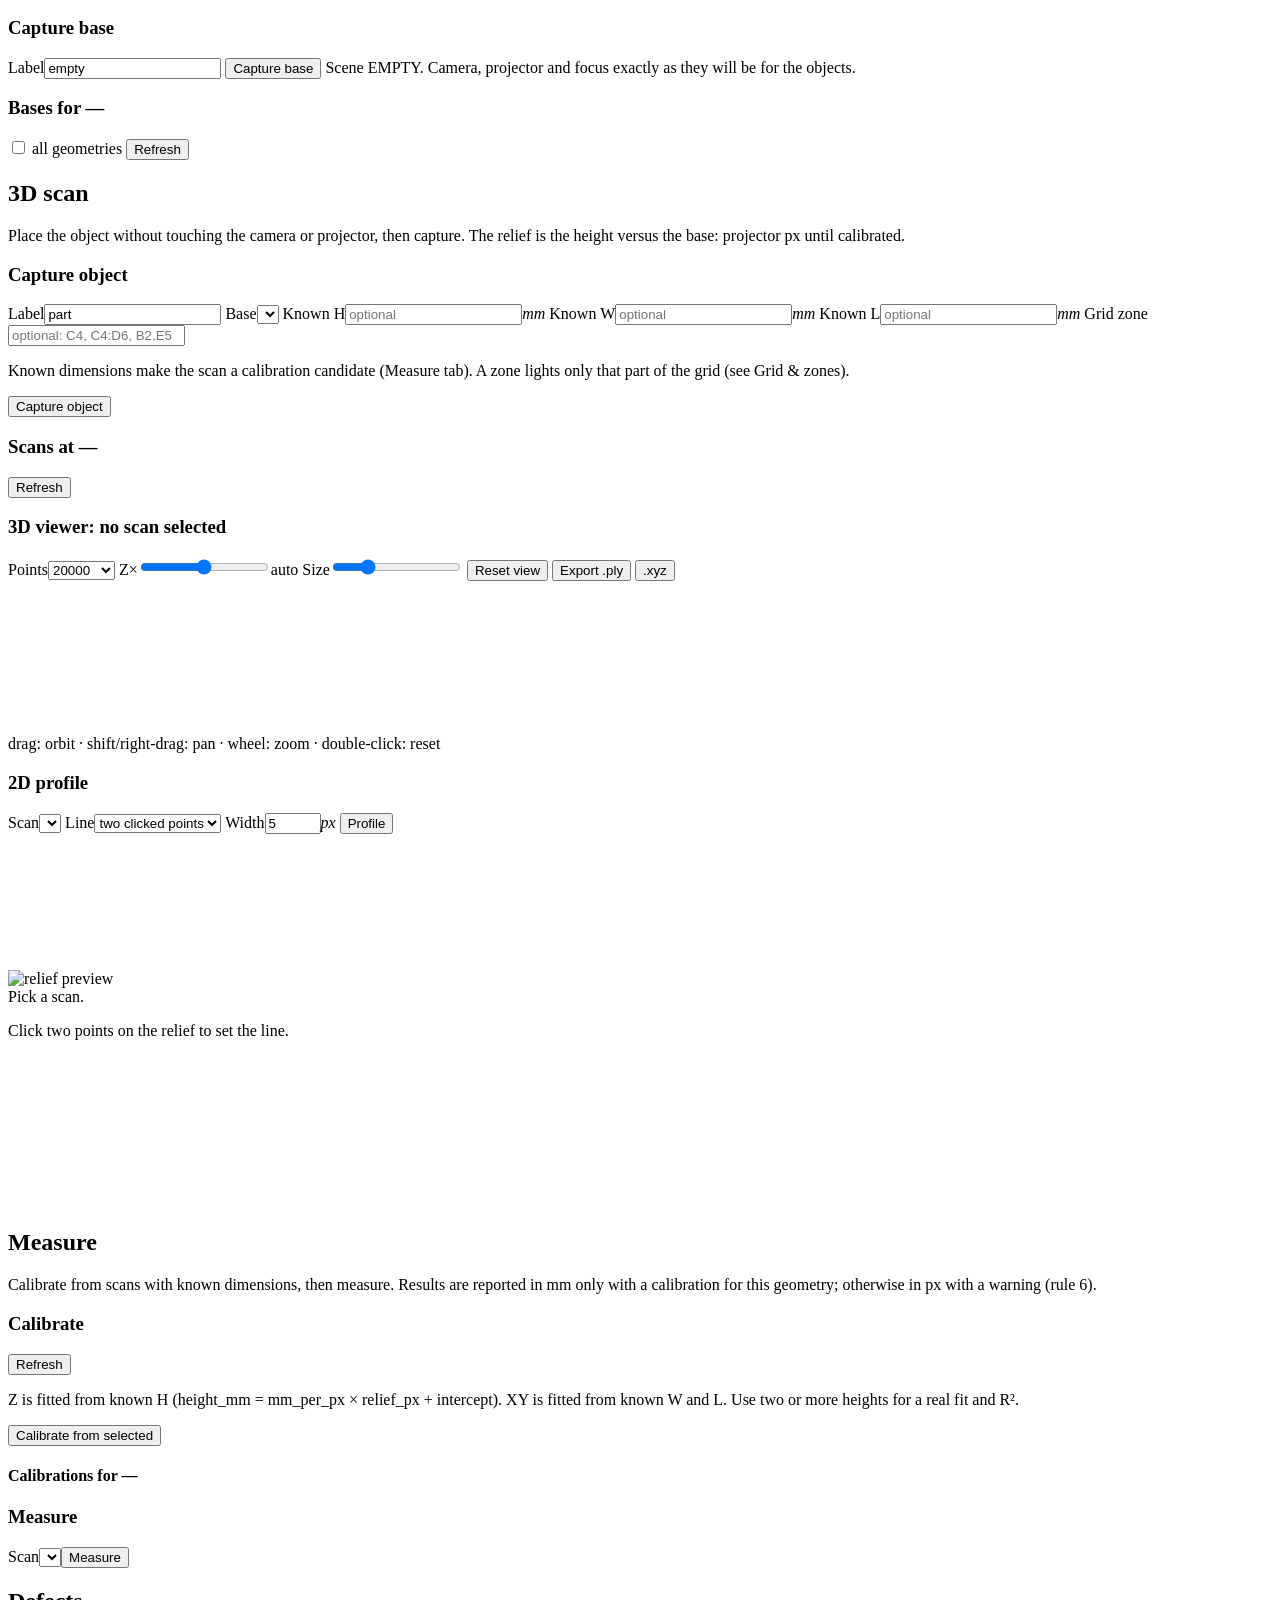
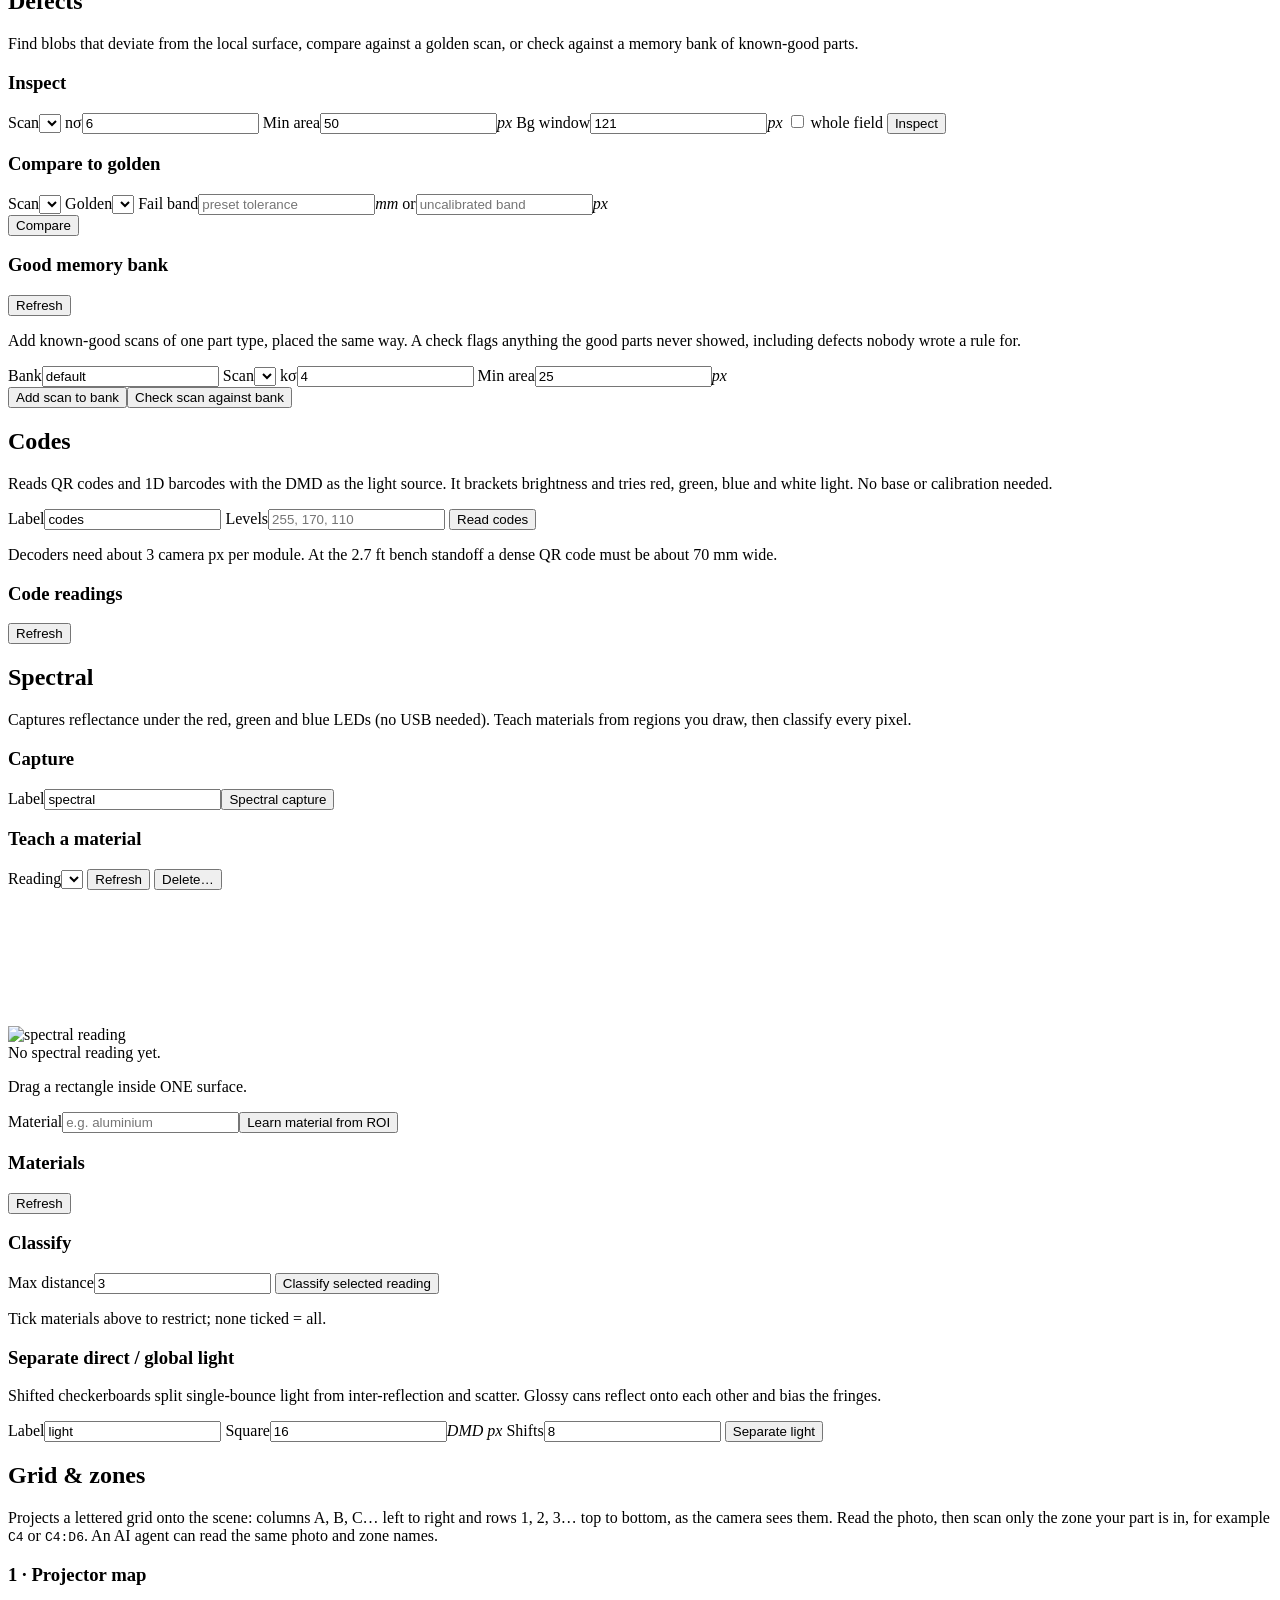
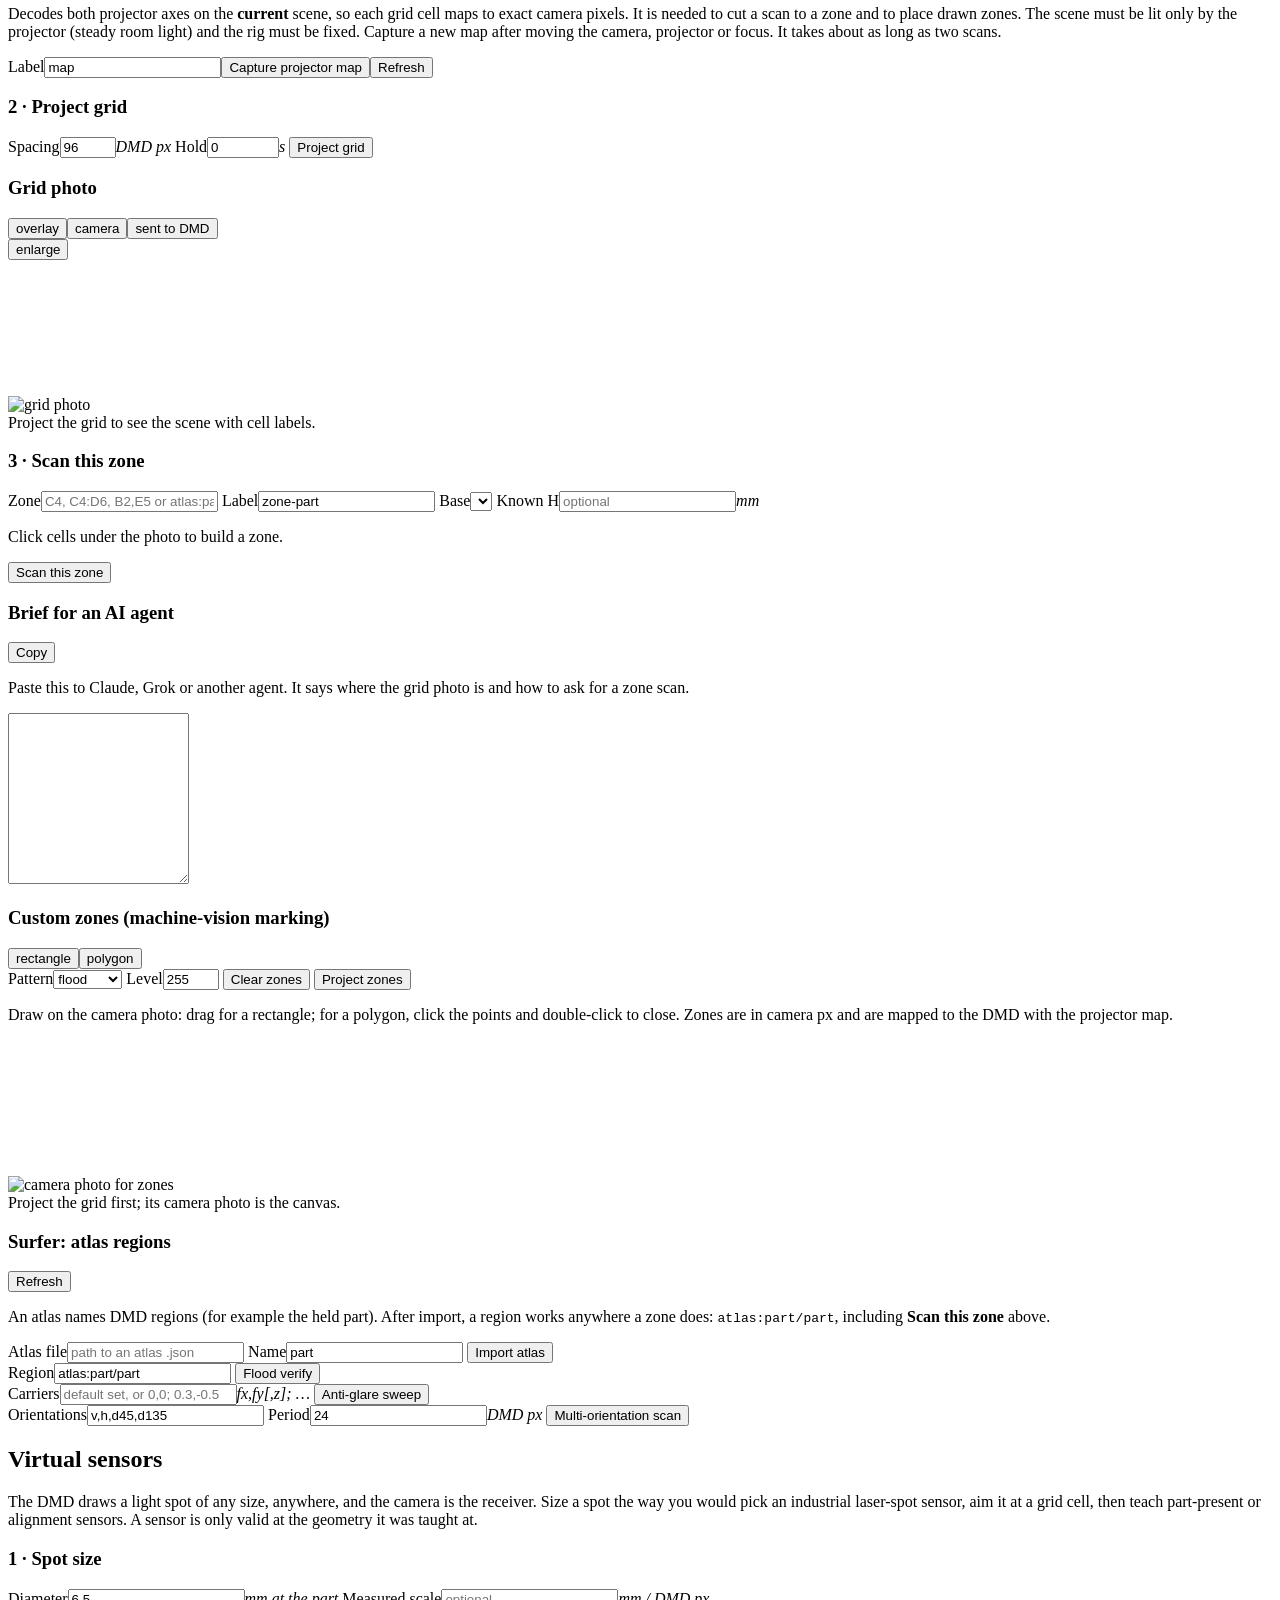
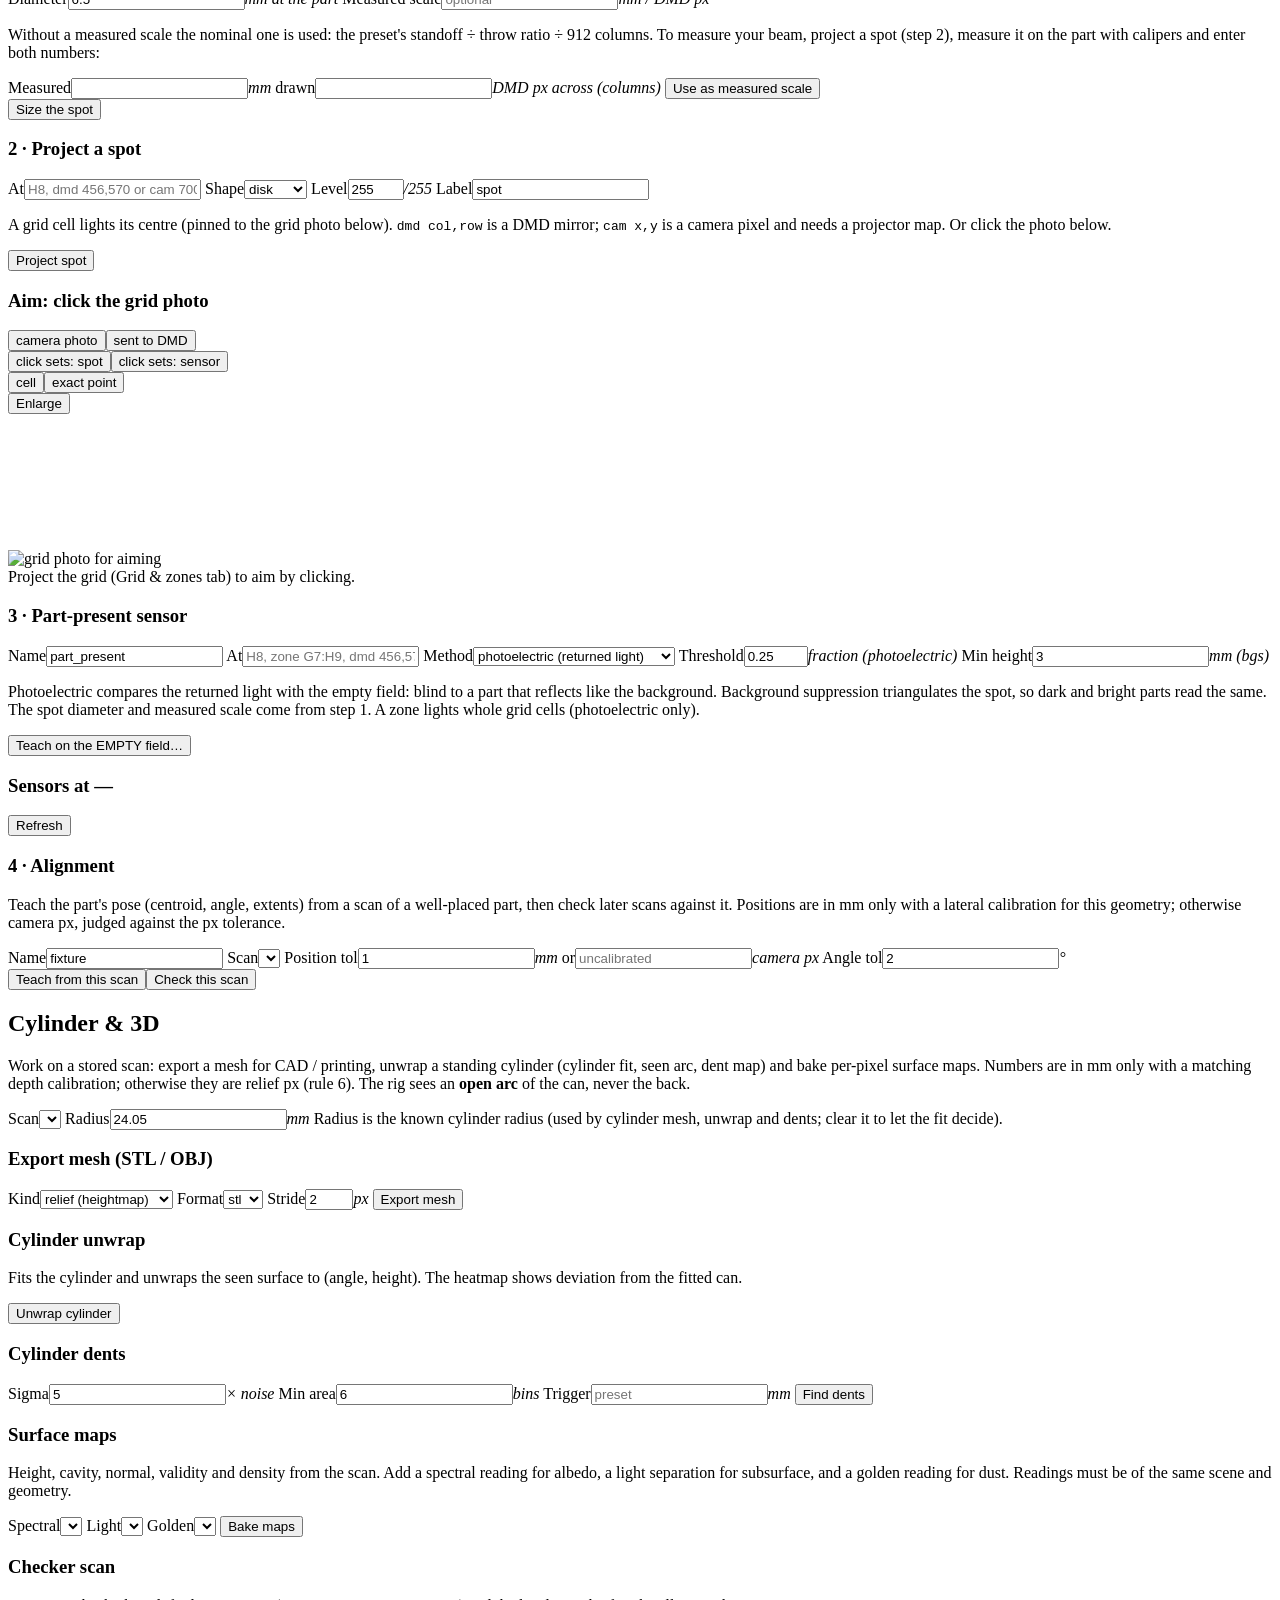
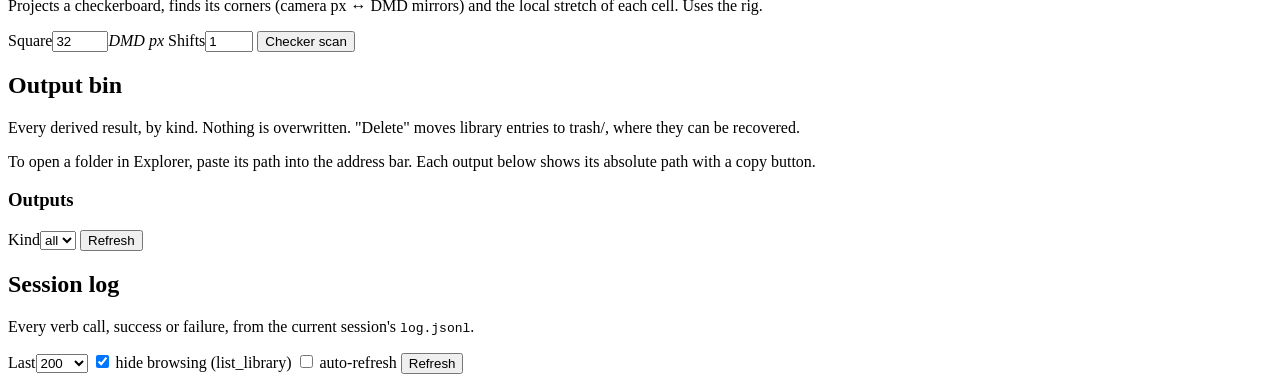
==== commit c7770765: "Operator page and command bus: confirmations, ABORT and work states fail closed - operator_confirmed" ====
--- a/ui/web/static/index.html
+++ b/ui/web/static/index.html
@@ -52,7 +52,7 @@
 <!-- ============================================================ 1 SETUP -->
 <section id="tab-setup" class="tab">
   <div class="tabhead"><h2>Setup</h2>
-    <p>A preset holds every setting for one rig geometry. Edit a copy here, save it as a new preset, then load it to make it active.</p></div>
+    <p>A preset holds every setting for one rig geometry. Edit a copy here, save it as a user preset (in this library; built-in presets are never written), then load it to make it active.</p></div>
   <div class="card">
     <div class="row">
       <label class="f inline"><span>Preset</span><select id="presetSel"></select></label>
@@ -90,9 +90,9 @@
       <h3>Save</h3>
       <label class="f"><span>Preset name</span><input id="saveName" data-path="name" spellcheck="false"></label>
       <label class="f"><span>geometry_id</span><input id="saveGeo" data-path="geometry_id" spellcheck="false"></label>
-      <label class="chk"><input type="checkbox" id="saveOverwrite"> overwrite an existing preset of this name</label>
+      <label class="chk"><input type="checkbox" id="saveOverwrite"> replace an existing user preset of this name (the old one goes to the library trash)</label>
       <div class="row">
-        <button id="saveBtn">Save as new preset</button>
+        <button id="saveBtn">Save as user preset</button>
         <button id="saveLoadBtn" class="primary">Save &amp; load</button>
         <button id="revertBtn" class="ghost">Revert</button>
       </div>
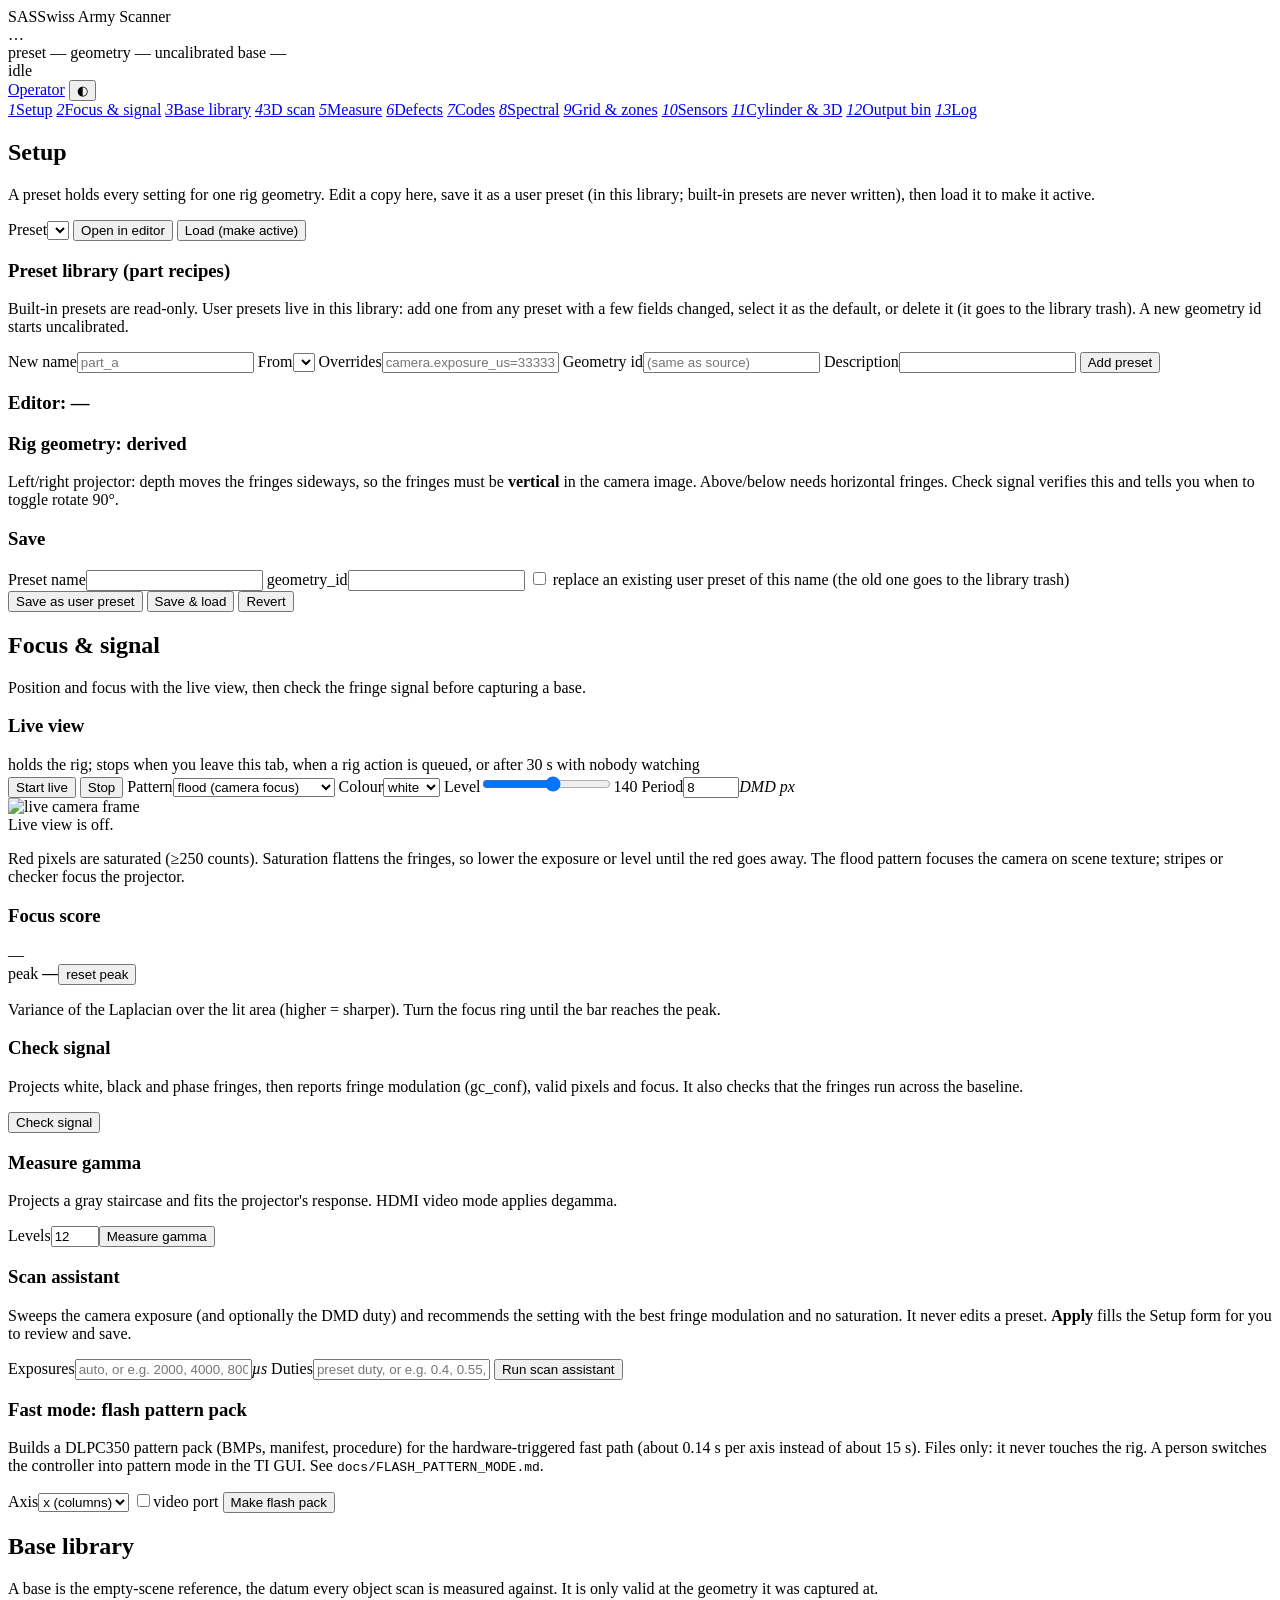
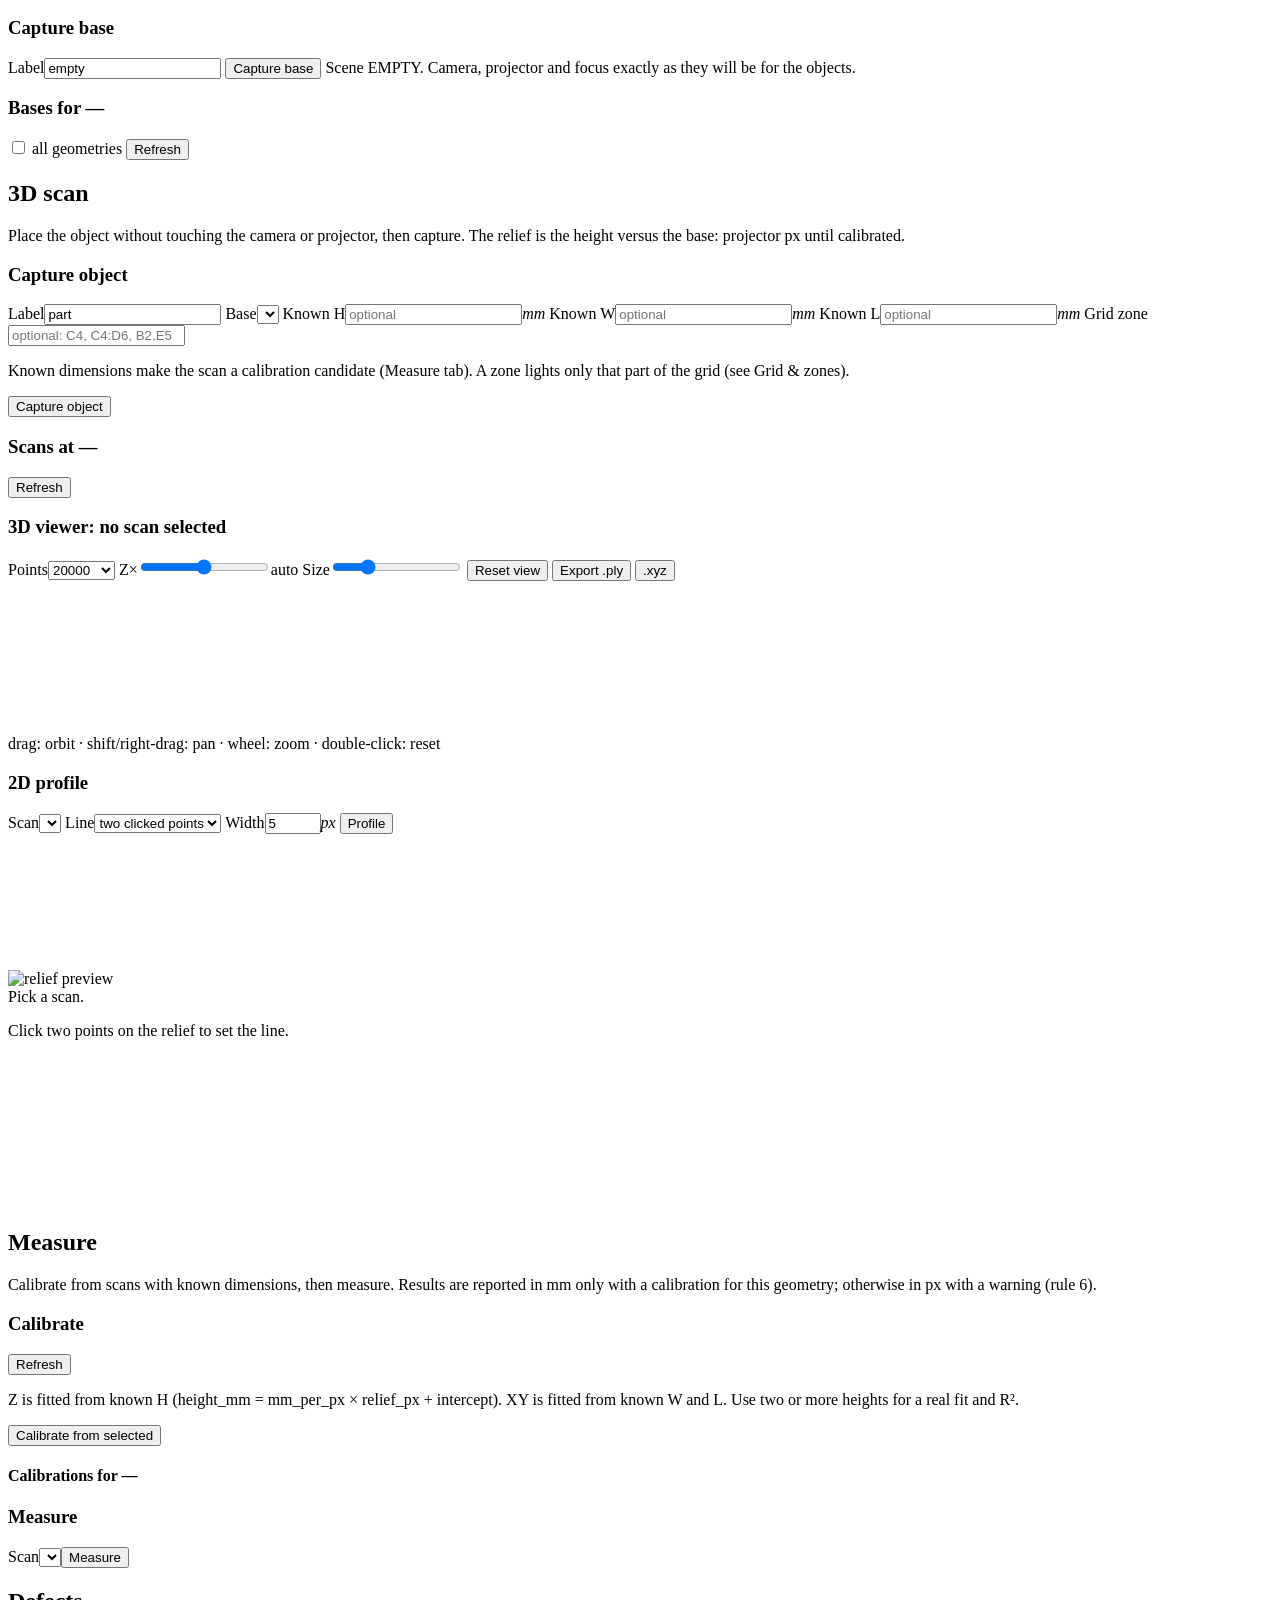
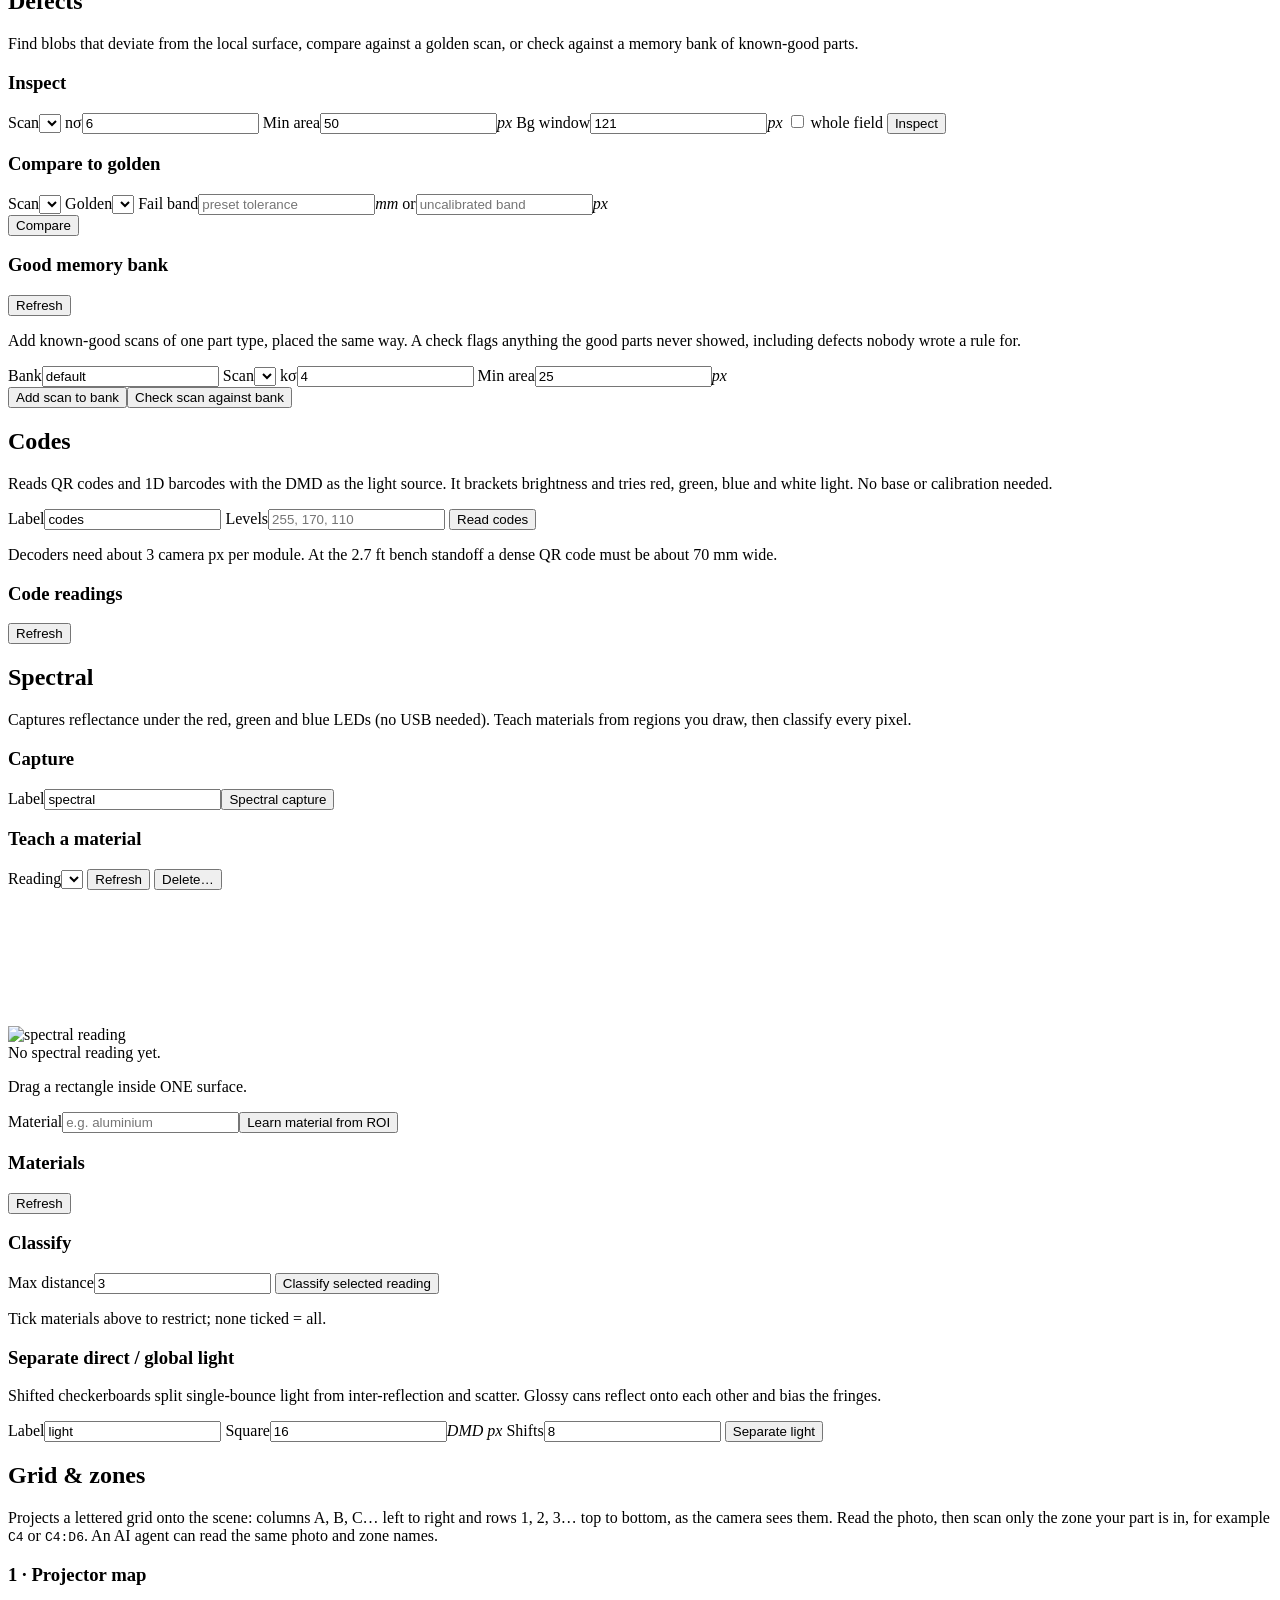
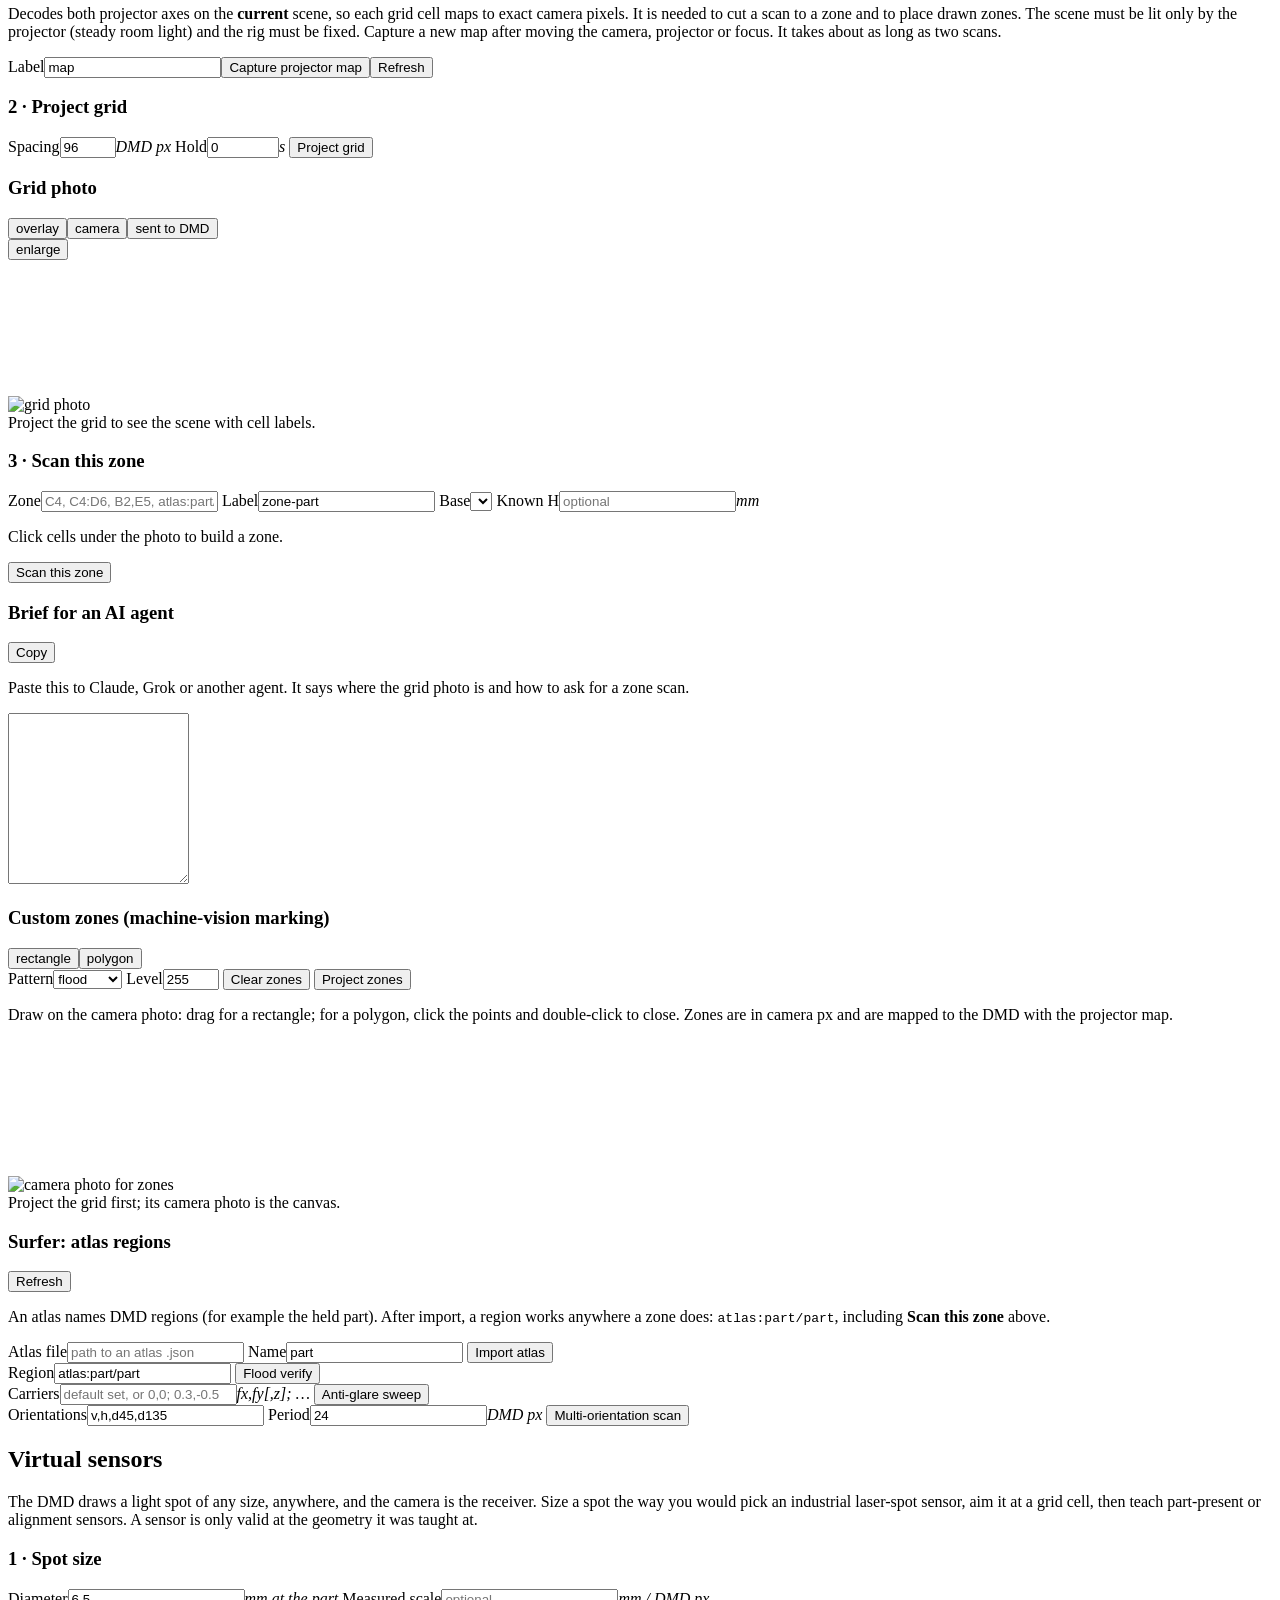
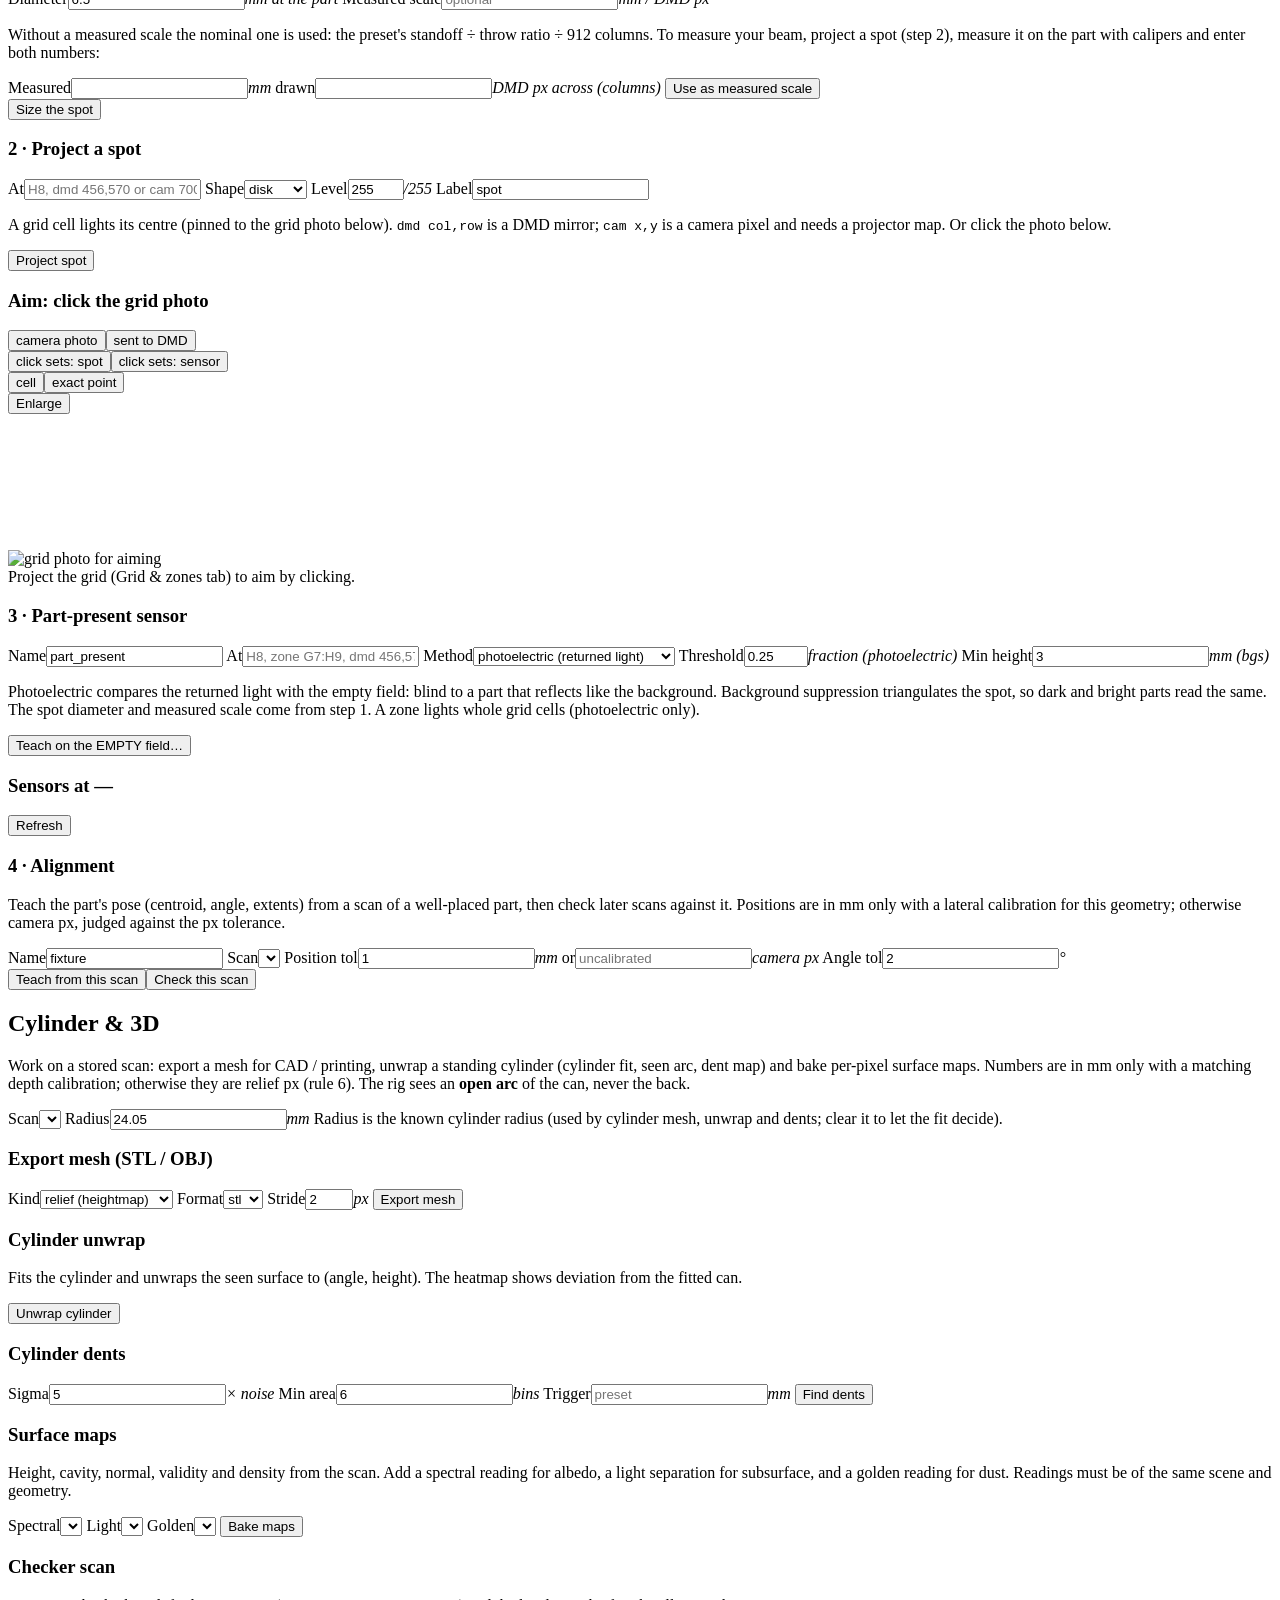
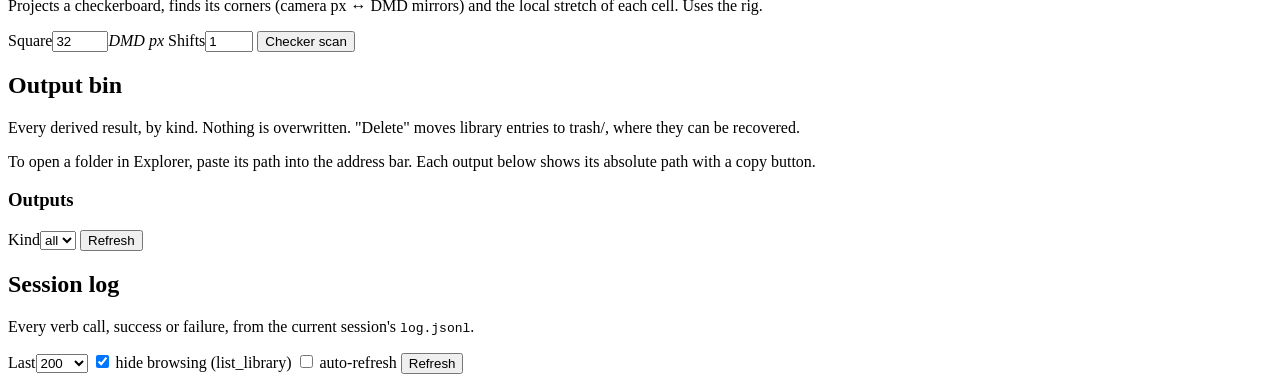
==== commit dba910e2: "Zones: paint them on the part The projector is a second monitor, so the mouse cursor is projected on" ====
--- a/ui/web/static/index.html
+++ b/ui/web/static/index.html
@@ -30,6 +30,7 @@
   Do not move the camera, projector or focus between a base and its object scans.
 </div>
 <div id="connBanner" class="banner warn" hidden>Lost contact with the UI server. Is <code>python -m ui.web.server</code> still running?</div>
+<div id="statusWarn" class="banner warn" hidden></div>
 
 <div class="layout">
 <nav id="tabs">
@@ -400,7 +401,7 @@
     <div class="card">
       <h3>3 &middot; Scan this zone</h3>
       <div class="formgrid">
-        <label class="f"><span>Zone</span><input id="zoneText" placeholder="C4, C4:D6, B2,E5 or atlas:part/part" spellcheck="false"></label>
+        <label class="f"><span>Zone</span><input id="zoneText" placeholder="C4, C4:D6, B2,E5, atlas:part/part or zoneset:name" spellcheck="false" title="Grid cells, an atlas region, or a painted zone set (zoneset:name, zoneset:name:Z1,Z3)"></label>
         <label class="f"><span>Label</span><input id="zoneLabel" value="zone-part"></label>
         <label class="f"><span>Base</span><select id="zoneBase" data-bases></select></label>
         <label class="f"><span>Known H</span><input id="zoneH" type="number" step="any" placeholder="optional"><em>mm</em></label>
